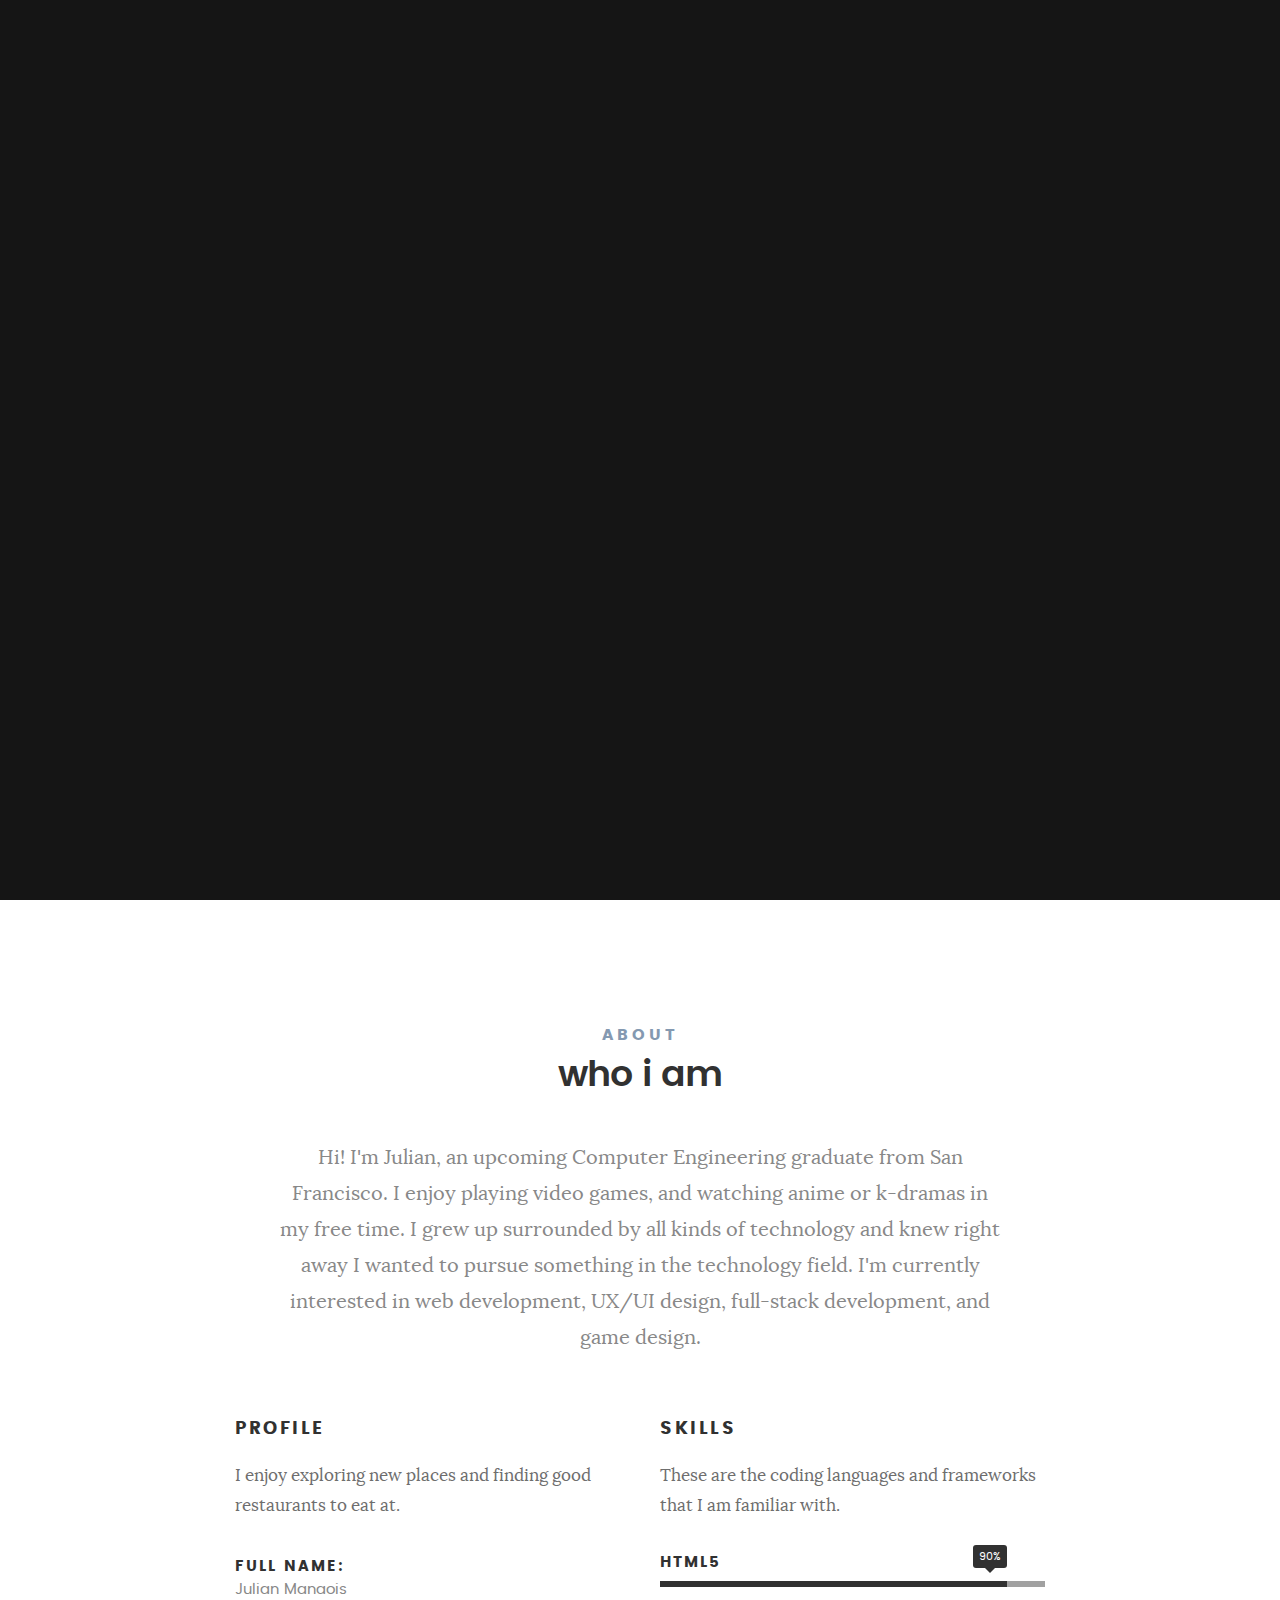
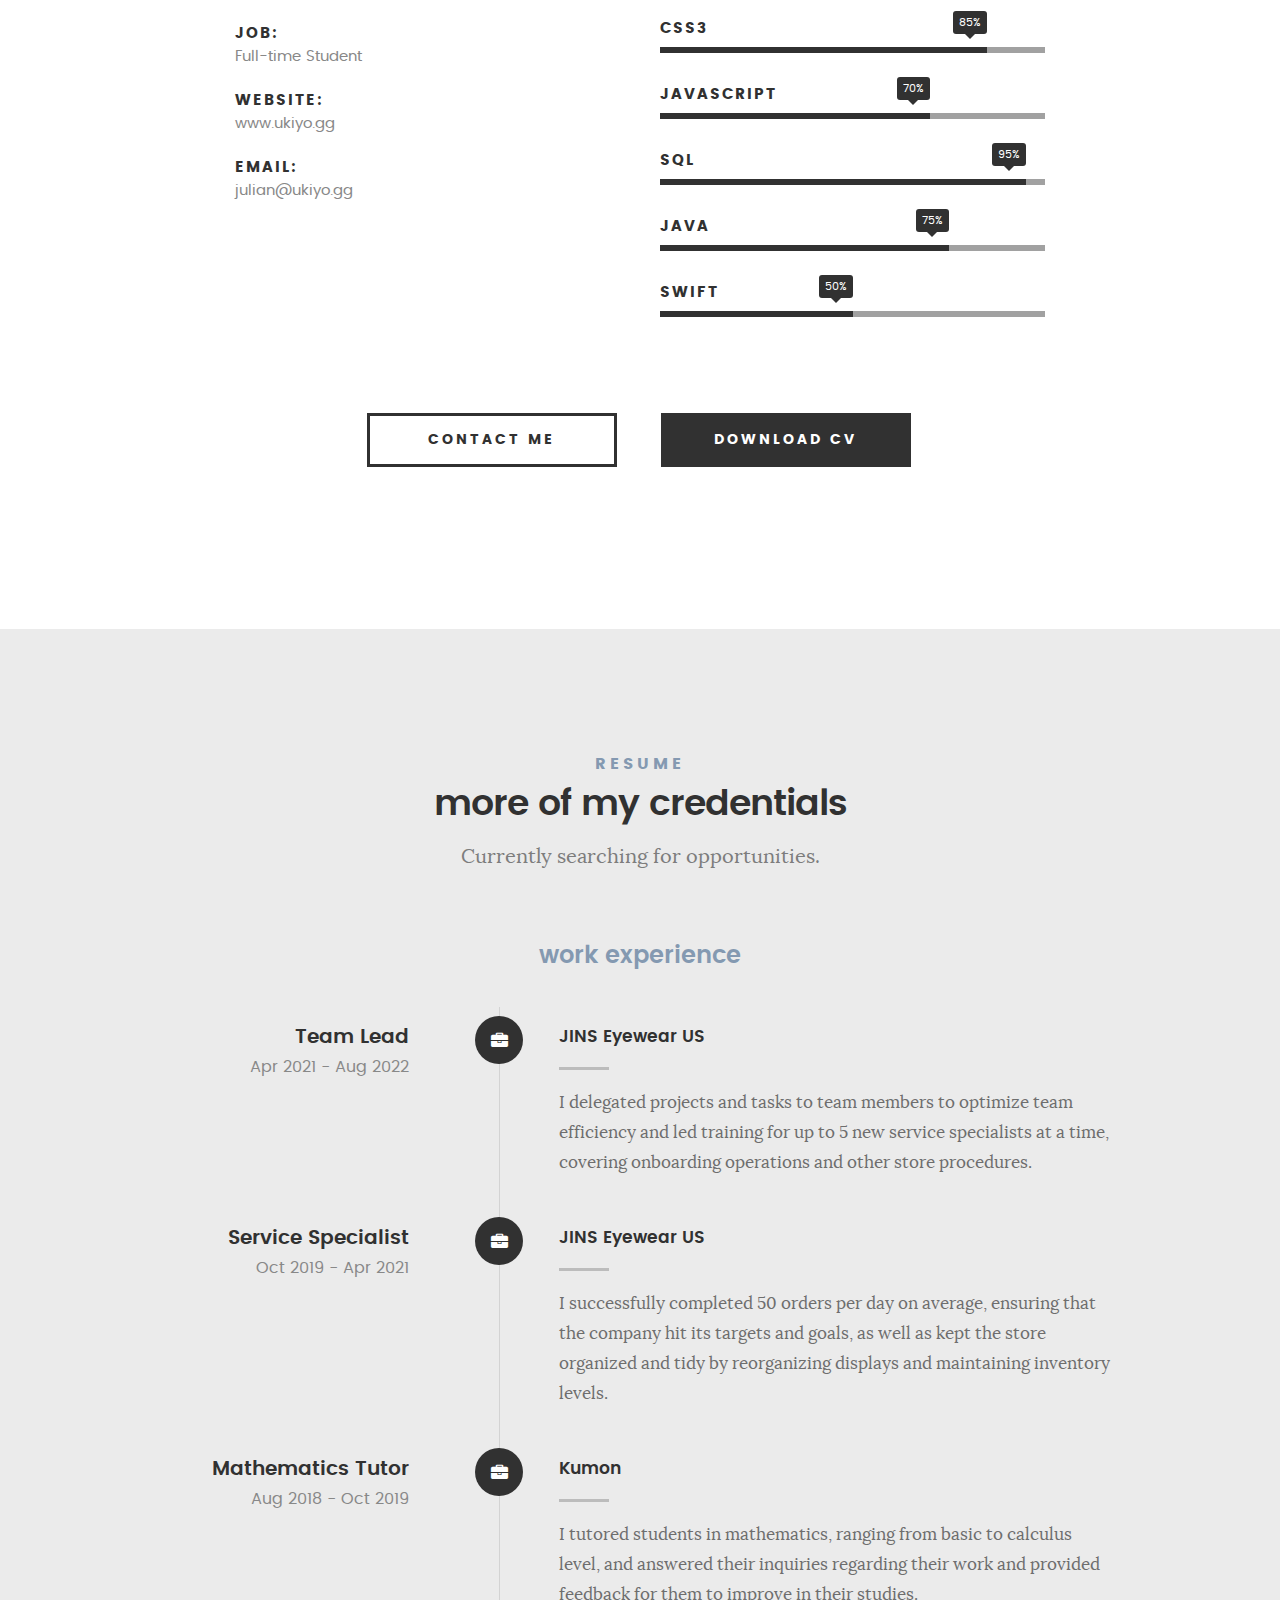
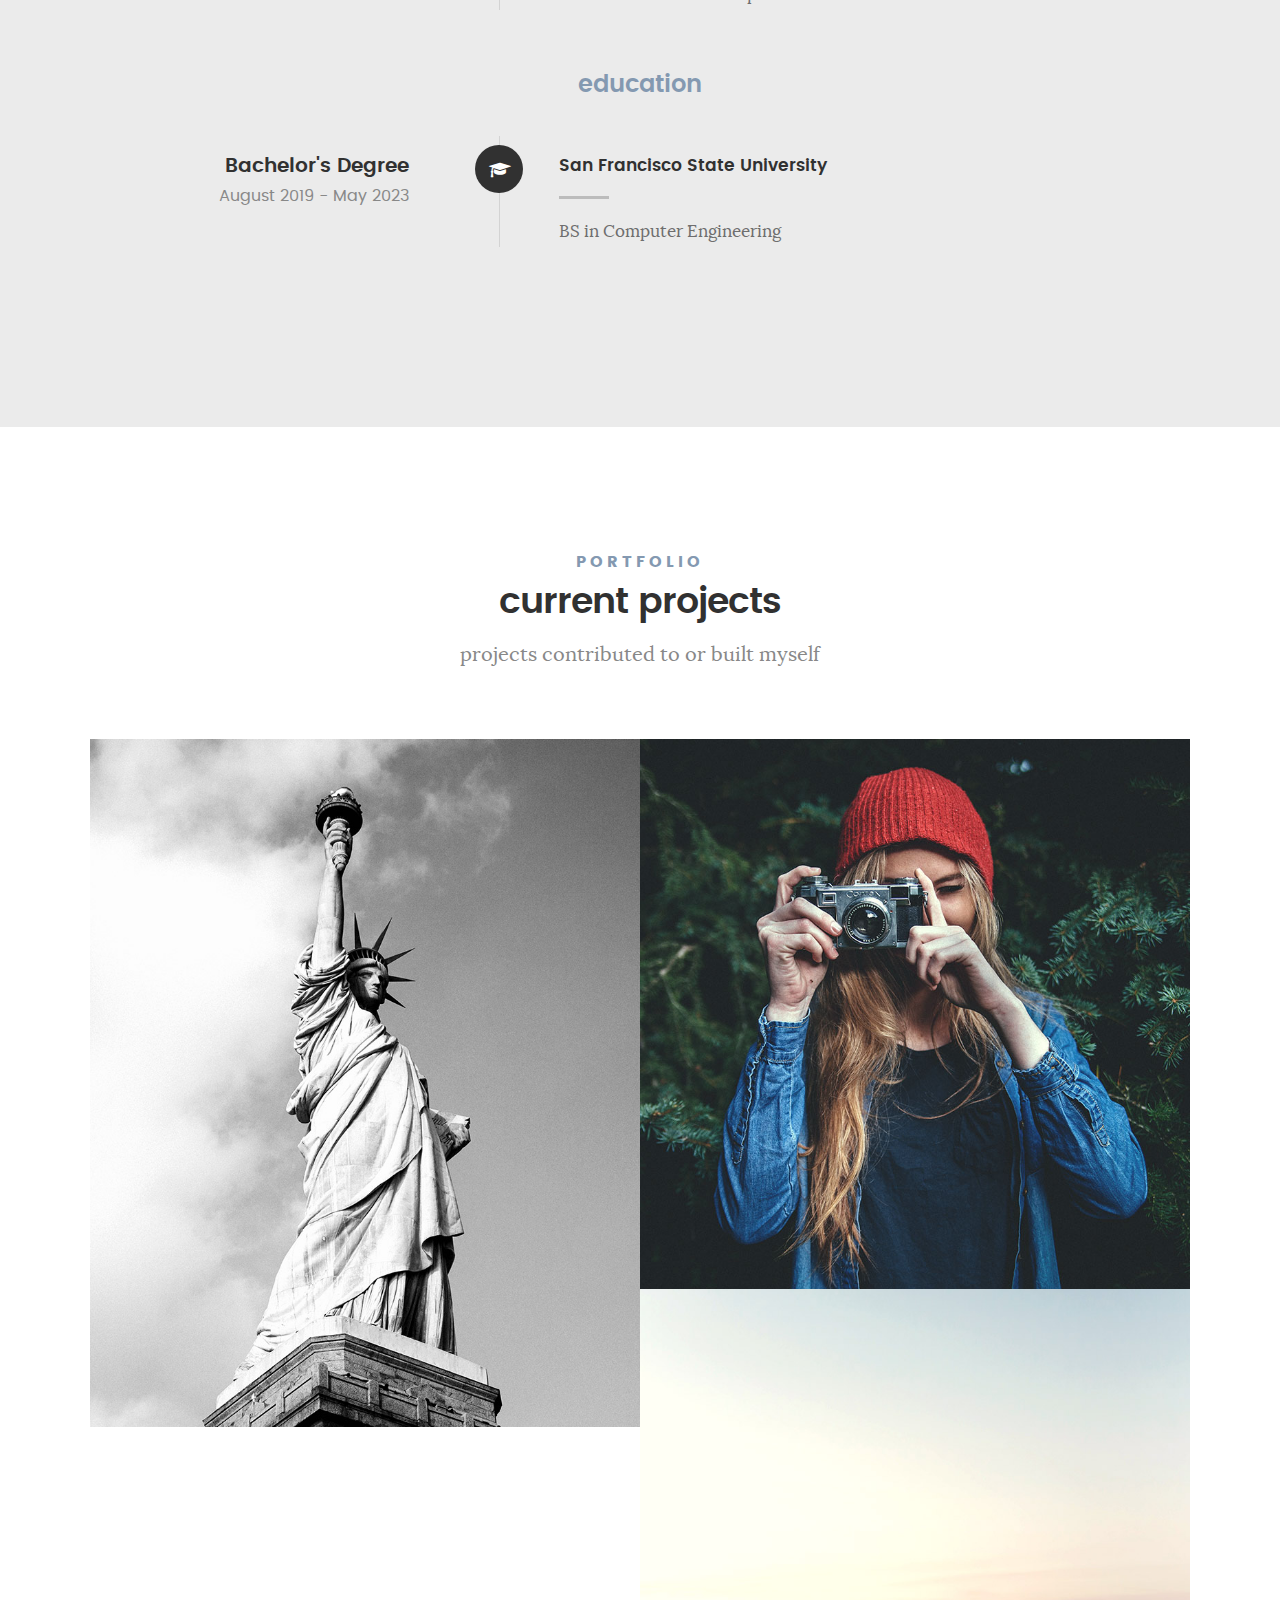
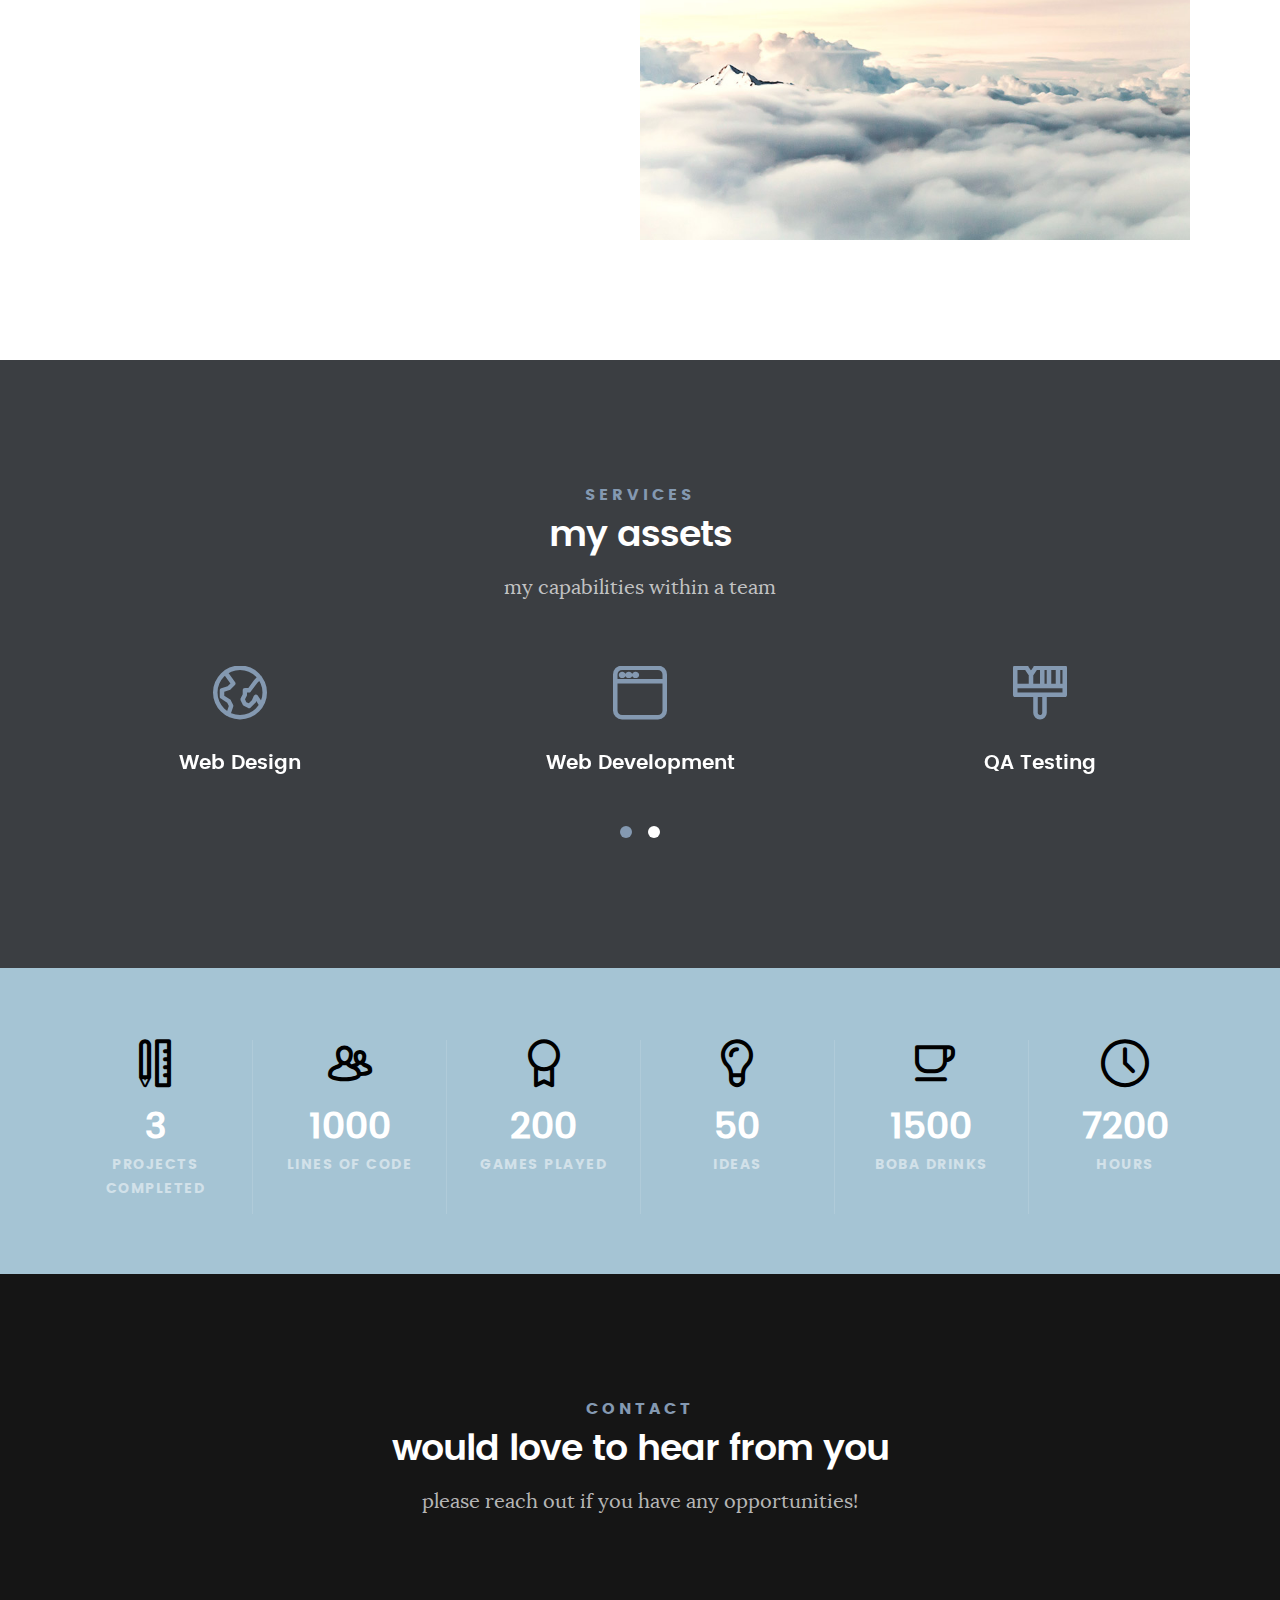
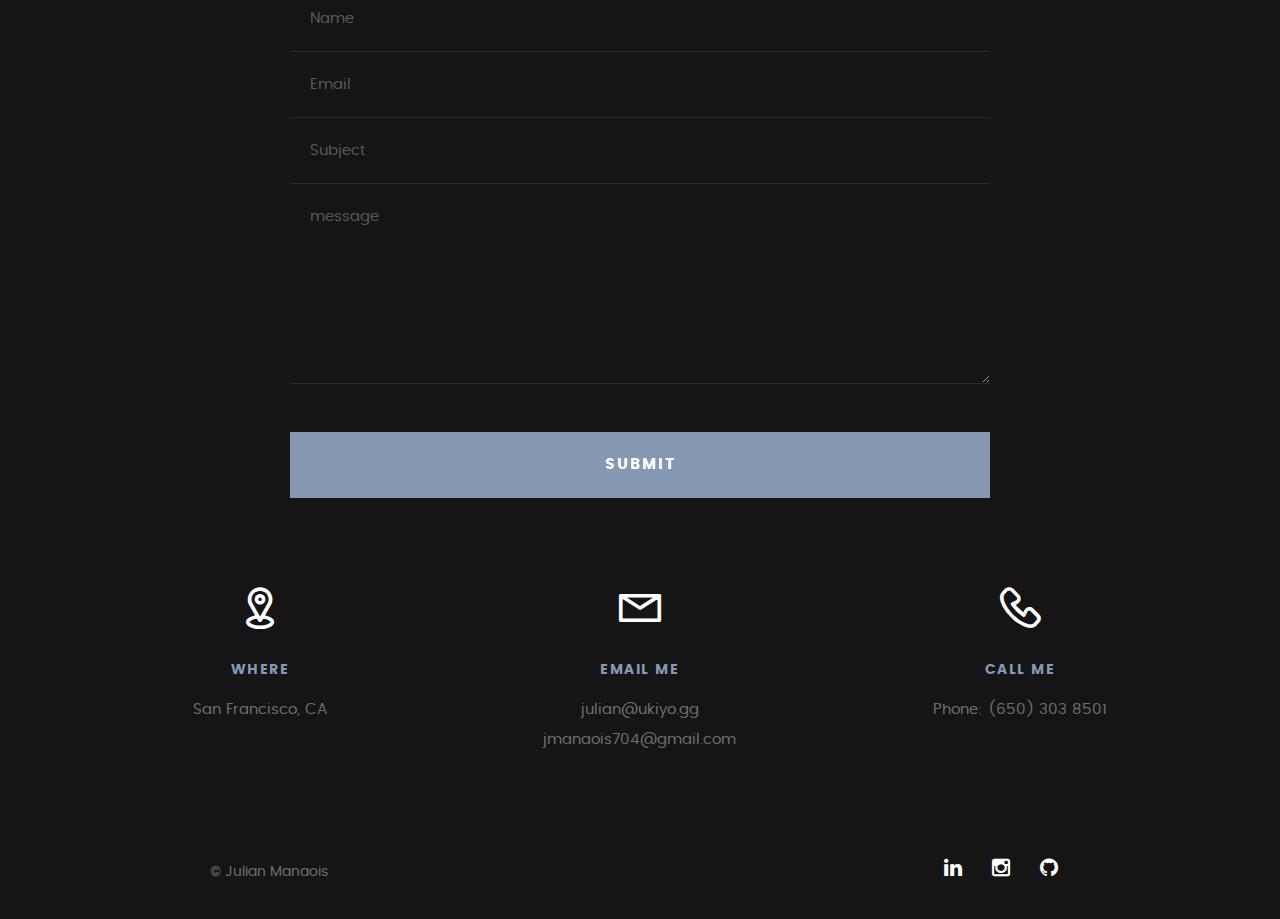
==== index.html @ 811cd4a3 "change project" ====
<!DOCTYPE html>
<!--[if IE 8 ]><html class="no-js oldie ie8" lang="en"> <![endif]-->
<!--[if IE 9 ]><html class="no-js oldie ie9" lang="en"> <![endif]-->
<!--[if (gte IE 9)|!(IE)]><!--><html class="no-js" lang="en"> <!--<![endif]-->
<head>

   <!--- basic page needs
   ================================================== -->
   <meta charset="utf-8">
	<title>JULIAN MANAOIS</title>
	<meta name="description" content="">  
	<meta name="author" content="">

   <!-- mobile specific
   ================================================== -->
	<meta name="viewport" content="width=device-width, initial-scale=1, maximum-scale=1">

 	<!-- CSS
   ================================================== -->
   <link rel="stylesheet" href="./css/base.css">  
   <link rel="stylesheet" href="./css/main.css">
   <link rel="stylesheet" href="./css/vendor.css">     

   <!-- script
   ================================================== -->   
	<script src="./js/modernizr.js"></script>
	<script src="./js/pace.min.js"></script>

   <!-- favicons
	================================================== -->
	<link rel="icon" type="image/png" href="favicon.png">

</head>

<body id="top">

	<!-- header 
   ================================================== -->
   <header>   	
   	<div class="row">

   		<div class="top-bar">
   			<a class="menu-toggle" href="#"><span>menu</span></a>

	   		<div class="logo">
		         <a href="index.html">Julian Manaois</a>
		      </div>		      

		   	<nav id="main-nav-wrap">
					<ul class="main-navigation">
						<li class="current"><a class="smoothscroll"  href="#intro" title="">Home</a></li>
						<li><a class="smoothscroll"  href="#about" title="">About</a></li>
						<li><a class="smoothscroll"  href="#resume" title="">Resume</a></li>
						<li><a class="smoothscroll"  href="#portfolio" title="">Portfolio</a></li>					
						<li><a class="smoothscroll"  href="#contact" title="">Contact</a></li>					
					</ul>
				</nav>    		
   		</div> <!-- /top-bar --> 
   		
   	</div> <!-- /row --> 		
   </header> <!-- /header -->

	<!-- intro section
   ================================================== -->
   <section id="intro">   

   	<div class="intro-overlay"></div>	

   	<div class="intro-content">
   		<div class="row">

   			<div class="col-twelve">

	   			<h5>hello world.</h5>
	   			<h1>i'm julian manaois.</h1>

	   			<p class="intro-position">
	   				<span>software engineer</span> 
	   			</p>

	   			<a class="button stroke smoothscroll" href="#about" title="">more about me</a>

	   		</div>  
   			
   		</div>   		 		
   	</div> <!-- /intro-content --> 

   	<ul class="intro-social">        
         <li><a href="https://www.linkedin.com/in/julianmanaois/"><i class="fa fa-linkedin"></i></a></li>
         <li><a href="https://www.instagram.com/manaoisjulian/"><i class="fa fa-instagram"></i></a></li>
         <li><a href="https://github.com/jmanaois"><i class="fa fa-github"></i></a></li>

      </ul> <!-- /intro-social -->      	

   </section> <!-- /intro -->


   <!-- about section
   ================================================== -->
   <section id="about">  

   	<div class="row section-intro">
   		<div class="col-twelve">

   			<h5>About</h5>
   			<h1>who i am</h1>

   			<div class="intro-info">

   				<p class="lead">Hi! I'm Julian, an upcoming Computer Engineering graduate from San Francisco. I enjoy playing video games, and watching anime or k-dramas in my free time. 
                    I grew up surrounded by all kinds of technology and knew right away I wanted to pursue something in the technology field.
                    I'm currently interested in web development, UX/UI design, full-stack development, and game design.
                </p>
   			</div>   			

   		</div>   		
   	</div> <!-- /section-intro -->

   	<div class="row about-content">

   		<div class="col-six tab-full">

   			<h3>Profile</h3>
   			<p>I enjoy exploring new places and finding good restaurants to eat at.</p>

   			<ul class="info-list">
   				<li>
   					<strong>Full name:</strong>
   					<span>Julian Manaois</span>
   				</li>
   				<li>
   					<strong>Job:</strong>
   					<span>Full-time Student</span>
   				</li>
   				<li>
   					<strong>Website:</strong>
   					<span>www.ukiyo.gg</span>
   				</li>
   				<li>
   					<strong>Email:</strong>
   					<span>julian@ukiyo.gg</span>
   				</li>

   			</ul> <!-- /info-list -->

   		</div>

   		<div class="col-six tab-full">

   			<h3>Skills</h3>
   			<p>These are the coding languages and frameworks that I am familiar with.</p>

				<ul class="skill-bars">
				   <li>
				   	<div class="progress percent90"><span>90%</span></div>
				   	<strong>HTML5</strong>
				   </li>
				   <li>
				   	<div class="progress percent85"><span>85%</span></div>
				   	<strong>CSS3</strong>
				   </li>
				   <li>
				   	<div class="progress percent70"><span>70%</span></div>
				   	<strong>JavaScript</strong>
				   </li>
				   <li>
				   	<div class="progress percent95"><span>95%</span></div>
				   	<strong>SQL</strong>
				   </li>
				   <li>

				   	<div class="progress percent75"><span>75%</span></div>
				   	<strong>Java</strong>
				   </li>
                   <li>
                   <div class="progress percent50"><span>50%</span></div>
				   	<strong>Swift</strong>
				   </li>
      
				</ul> <!-- /skill-bars -->		

   		</div>

   	</div>

   	<div class="row button-section">
   		<div class="col-twelve">
   			<a href="#contact" title="Contact Me" class="button stroke smoothscroll">contact me</a>
   			<a href="#" title="Download CV" class="button button-primary">download CV</a>
   		</div>   		
   	</div>

   </section> <!-- /process-->    


   <!-- resume Section
   ================================================== -->
	<section id="resume" class="grey-section">

		<div class="row section-intro">
   		<div class="col-twelve">

   			<h5>resume</h5>
   			<h1>more of my credentials</h1>

   			<p class="lead">Currently searching for opportunities.</p>

   		</div>   		
   	</div> <!-- /section-intro--> 

   	<div class="row resume-timeline">

   		<div class="col-twelve resume-header">

   			<h2>work experience</h2>

   		</div> <!-- /resume-header -->

   		<div class="col-twelve">

   			<div class="timeline-wrap">

   				<div class="timeline-block">

	   				<div class="timeline-ico">
	   					<i class="fa fa-briefcase"></i>
	   				</div>

	   				<div class="timeline-header">
	   					<h3>Team Lead</h3>
	   					<p>Apr 2021 - Aug 2022</p>
	   				</div>

	   				<div class="timeline-content">
	   					<h4>JINS Eyewear US</h4>
	   					<p>I delegated projects and tasks to team members to optimize team efficiency
                    and led training for up to 5 new service specialists at a time, covering onboarding operations and other store procedures. </p>
	   				</div>

	   			</div> <!-- /timeline-block -->

	   			<div class="timeline-block">

	   				<div class="timeline-ico">
	   					<i class="fa fa-briefcase"></i>
	   				</div>

	   				<div class="timeline-header">
	   					<h3>Service Specialist</h3>
	   					<p>Oct 2019 - Apr 2021 </p>
	   				</div>

	   				<div class="timeline-content">
	   					<h4>JINS Eyewear US</h4>
	   					<p>I successfully completed 50 orders per day on average, ensuring that the company hit its targets and goals, as well as kept the store organized and tidy by reorganizing displays and maintaining inventory levels. 
                            
                            </p>
	   				</div>

	   			</div> <!-- /timeline-block -->

	   			<div class="timeline-block">

	   				<div class="timeline-ico">
	   					<i class="fa fa-briefcase"></i>
	   				</div>

	   				<div class="timeline-header">
	   					<h3>Mathematics Tutor</h3>
	   					<p>Aug 2018 - Oct 2019</p>
	   				</div>

	   				<div class="timeline-content">
	   					<h4>Kumon</h4>
	   					<p>I tutored students in mathematics, ranging from basic to calculus level, and answered their inquiries regarding their work and provided feedback for them to improve in their studies.
                            </p>
	   				</div>

	   			</div> <!-- /timeline-block -->

   			</div> <!-- /timeline-wrap -->   			

   		</div> <!-- /col-twelve -->
   		
   	</div> <!-- /resume-timeline -->
   	
   	<div class="row resume-timeline">

   		<div class="col-twelve resume-header">

   			<h2>education</h2>

   		</div> <!-- /resume-header -->

   		<div class="col-twelve">

   			<div class="timeline-wrap">

   				<div class="timeline-block">

	   				<div class="timeline-ico">
	   					<i class="fa fa-graduation-cap"></i>
	   				</div>

	   				<div class="timeline-header">
	   					<h3>Bachelor's Degree</h3>
	   					<p>August 2019 - May 2023</p>
	   				</div>

	   				<div class="timeline-content">
	   					<h4>San Francisco State University</h4>
	   					<p>BS in Computer Engineering</p>
	   				</div>

	   			</div> <!-- /timeline-block -->


	   			<!-- /timeline-block -->

   			</div> <!-- /timeline-wrap -->   			

   		</div> <!-- /col-twelve -->
   		
   	</div> <!-- /resume-timeline -->
		
	</section> <!-- /features -->


	<!-- Portfolio Section
   ================================================== -->
	<section id="portfolio">

		<div class="row section-intro">
   		<div class="col-twelve">

   			<h5>Portfolio</h5>
   			<h1>current projects</h1>

   			<p class="lead">projects contributed to or built myself</p>

   		</div>   		
   	</div> <!-- /section-intro--> 

   	<div class="row portfolio-content">

   		<div class="col-twelve">

   			<!-- portfolio-wrapper -->
	         <div id="folio-wrapper" class="block-1-2 block-mob-full stack">

	         	<div class="bgrid folio-item">
	               <div class="item-wrap">
	               	<img src="images/portfolio/liberty.jpg" alt="ProjectJIM">
	                  <a href="#modal-01" class="overlay">	                  	           
	                     <div class="folio-item-table">
	                     	<div class="folio-item-cell">
		     					       <h3 class="folio-title">ProjectJIM</h3>	     					    
		     					    	 <span class="folio-types">
		     					       	  ios application
		     					       </span>
		     					   </div>	                      	
	                     </div>                    
	                  </a>
	               </div>	               
	        		</div> <!-- /folio-item -->

	        		<div class="bgrid folio-item">
	               <div class="item-wrap">
	               	<img src="images/portfolio/shutterbug.jpg" alt="JobHunter">
	               	<a href="#modal-02" class="overlay">              		                  
	                     <div class="folio-item-table">
	                     	<div class="folio-item-cell">
	                     		<h3 class="folio-title">JobHunter</h3>	     					    
		     					    	<span class="folio-types">
		     					       	  Web Design
		     					      </span>		     		
		     					   </div> 	                      	
	                     </div>                    
	                  </a>
	               </div>
	        		</div> <!-- /folio-item -->

	            <div class="bgrid folio-item">
	               <div class="item-wrap">
	               	<img src="images/portfolio/clouds.jpg"alt="AnyaBot">
	                  <a href="#modal-03" class="overlay">             		                  
	                     <div class="folio-item-table">
	                     	<div class="folio-item-cell">
	                     		<h3 class="folio-title">AnyaBot</h3>	     					    
		     					    	<span class="folio-types">
		     					       	  bot application
		     					      </span>		     		
		     					   </div> 	                      	
	                     </div>                    
	                  </a>
	               </div>
	        		</div> <!-- /folio-item -->

	            <!-- <div class="bgrid folio-item">
	               <div class="item-wrap">
	               	<img src="images/portfolio/beetle.jpg" alt="Beetle">
	                  <a href="#modal-04" class="overlay">                  	                 
	                     <div class="folio-item-table">
	                     	<div class="folio-item-cell">
	                     		<h3 class="folio-title">Beetle</h3>	     					    
		     					    	<span class="folio-types">
		     					       	  Branding
		     					      </span>		     		
		     					   </div>  	                      	
	                     </div>                    
	                  </a>
	               </div>
	        		</div> !-- /folio-item -->     

	        	<!--	<div class="bgrid folio-item">
	               <div class="item-wrap">
	               	<img src="images/portfolio/lighthouse.jpg" alt="Lighthouse">
	                  <a href="#modal-05" class="overlay">             		                  
	                     <div class="folio-item-table">
	                     	<div class="folio-item-cell">
	                     		<h3 class="folio-title">Lighthouse</h3>	     					    
		     					    	<span class="folio-types">
		     					       	  Web Development
		     					      </span>		     		
		     					   </div> 	                      	
	                     </div>                    
	                  </a>
	               </div>
	        		</div> !-- /folio-item -->

	           <!-- <div class="bgrid folio-item">
	               <div class="item-wrap">
	               	<img src="images/portfolio/salad.jpg" alt="Salad">
	                  <a href="#modal-06" class="overlay">
	                     <div class="folio-item-table">
	                     	<div class="folio-item-cell">
	                     		<h3 class="folio-title">Salad</h3>	     					    
		     					    	<span class="folio-types">
		     					       	  Branding
		     					      </span>		     		
		     					   </div>	                      	
	                     </div>                    
	                  </a>
	               </div>
	        		</div> !-- /folio-item -->   

	            <!-- modal popups - begin
	            ============================================================= -->
	            <div id="modal-01" class="popup-modal slider mfp-hide">	

				     	<div class="media">
				     		<img src="images/portfolio/modals/m-liberty.jpg" alt="" />
				     	</div>      	

					   <div class="description-box">
					      <h4>ProjectJIM</h4>		      
					      <p>ProjectJIM is an iOS application designed by myself and two other Computer Engineers.
                            The app is being designed to assist gym-goers with creating a weightlifting workout plan based on their interests and 
                            also act as a repetition counter. The application also takes user feedback in order to scale the workout difficulty accordingly.
                          </p>

					      <div class="categories">IOS Application</div>			               
					   </div>

			         <div class="link-box">
			            <a href="https://github.com/SaintMcMuffins/JIM">Details</a>
					      <a href="#" class="popup-modal-dismiss">Close</a>
			         </div>		      

				   </div> <!-- /modal-01 -->

				   <div id="modal-02" class="popup-modal slider mfp-hide">	

				     	<div class="media">
				     		<img src="images/portfolio/modals/m-shutterbug.jpg" alt="" />
				     	</div>      	

					   <div class="description-box">
					      <h4>JobHunter</h4>		      
					      <p>JobHunter is a web-app designed for a class project. It allows the user to search for jobs in specific tech fields.
                            Companies are also able to create accounts in order to post jobs. The project was mostly centered around implementing a search/filter function.
                          </p>

					      <div class="categories">Web Design</div>			               
					   </div>

			         <div class="link-box">
			            <a href="https://github.com/jmanaois/jobhunter">Details</a>
					      <a href="#" class="popup-modal-dismiss">Close</a>
			         </div>		      

				   </div> <!-- /modal-02 -->

				   <div id="modal-03" class="popup-modal slider mfp-hide">	

				     	<div class="media">
				     		<img src="images/portfolio/modals/m-clouds.jpg" alt="" />
				     	</div>      	

					   <div class="description-box">
					      <h4>AnyaBot</h4>		      
					      <p>Utilized Discord API and JavaScript to code a Discord Bot that keeps track of reminders and tasks for users. The bot's name comes from the main character, Anya, in the anime Spy x Family!
                            </p>

					      <div class="categories">Bot application</div>			               
					   </div>

			         <div class="link-box">
			            <a href="#">Details</a>
					      <a href="#" class="popup-modal-dismiss">Close</a>
			         </div>		      

				   </div> <!-- /modal-03 -->

				   <div id="modal-04" class="popup-modal slider mfp-hide">	

				     	<div class="media">
				     		<img src="images/portfolio/modals/m-beetle.jpg" alt="" />
				     	</div>      	

					   <div class="description-box">
					      <h4>Beetle</h4>		      
					      <p>Proin gravida nibh vel velit auctor aliquet. Aenean sollicitudin, lorem quis bibendum auctor, nisi elit consequat ipsum, nec sagittis sem nibh id elit.</p>

					      <div class="categories">Branding</div>			               
					   </div>

			         <div class="link-box">
			            <a href="#">Details</a>
					      <a href="#" class="popup-modal-dismiss">Close</a>
			         </div>		      

				   </div> <!-- /modal-04 -->

				   <div id="modal-05" class="popup-modal slider mfp-hide">	

				     	<div class="media">
				     		<img src="images/portfolio/modals/m-lighthouse.jpg" alt="" />
				     	</div>      	

					   <div class="description-box">
					      <h4>Lighthouse</h4>		      
					      <p>Proin gravida nibh vel velit auctor aliquet. Aenean sollicitudin, lorem quis bibendum auctor, nisi elit consequat ipsum, nec sagittis sem nibh id elit.</p>

					      <div class="categories">Web Development</div>			               
					   </div>

			         <div class="link-box">
			            <a href="#">Details</a>
					      <a href="#" class="popup-modal-dismiss">Close</a>
			         </div>		      

				   </div> <!-- /modal-05 -->

				   <div id="modal-06" class="popup-modal slider mfp-hide">	

				     	<div class="media">
				     		<img src="images/portfolio/modals/m-salad.jpg" alt="" />
				     	</div>      	

					   <div class="description-box">
					      <h4>Salad</h4>		      
					      <p>Proin gravida nibh vel velit auctor aliquet. Aenean sollicitudin, lorem quis bibendum auctor, nisi elit consequat ipsum, nec sagittis sem nibh id elit.</p>

					      <div class="categories">Branding</div>			               
					   </div>

			         <div class="link-box">
			            <a href="#">Details</a>
					      <a href="#" class="popup-modal-dismiss">Close</a>
			         </div>		      

				   </div> <!-- /modal-06 -->


				   <!-- modal popups - end
	            ============================================================= -->

	         </div> <!-- /portfolio-wrapper --> 

   		</div>  <!-- /twelve -->   

   	</div> <!-- /portfolio-content --> 
		
	</section> <!-- /portfolio --> 

	
	<!-- services Section
   ================================================== -->
	<section id="services">

		<div class="overlay"></div>

		<div class="row section-intro">
   		<div class="col-twelve">

   			<h5>Services</h5>
   			<h1>my assets</h1>

   			<p class="lead">my capabilities within a team</p>

   		</div>   		
   	</div> <!-- /section-intro -->

   	<div class="row services-content">

   		<div id="owl-slider" class="owl-carousel services-list">

	      	<div class="service">	

	      		<span class="icon"><i class="icon-earth"></i></span>            

	            <div class="service-content">	

	            	 <h3>Web Design</h3>

		            <p class="desc">
	         		</p>
	         		
	         	</div> 	         	 

				</div> <!-- /service -->

				<div class="service">	

					<span class="icon"><i class="icon-window"></i></span>                          

	            <div class="service-content">	

	            	<h3>Web Development</h3>  

		            <p class="desc">
	         		</p>

	            </div>	                          

			   </div> <!-- /service -->

			   <div class="service">

			   	<span class="icon"><i class="icon-paint-brush"></i></span>		            

	            <div class="service-content">

	            	<h3>QA Testing</h3>

		            <p class="desc">
	        			</p> 

	            </div> 	            	               

			   </div> <!-- /service -->

				<div class="service">

					<span class="icon"><i class="icon-toggles"></i></span>	              

	            <div class="service-content">

	            	<h3>UI/UX Design</h3>

		            <p class="desc">
	         		</p> 
	         		
	            </div>                

				</div> <!-- /service -->

			   <div class="service">

			   	<span class="icon"><i class="icon-image"></i></span>	            

	            <div class="service-content">

	            	<h3>Data Science</h3>

		            <p class="desc">
	        			</p> 

	            </div>	               

			   </div> <!-- /service -->

			   <div class="service">

			   	<span class="icon"><i class="icon-chat"></i></span>	   	           

	            <div class="service-content">

	            	 <h3>Full-Stack Development</h3>

		            <p class="desc">
	        			</p> 
	        			
	            </div>	               

			   </div> <!-- /service -->

	      </div> <!-- /services-list -->
   		
   	</div> <!-- /services-content -->
		
	</section> <!-- /services -->	


	<!-- stats Section
   ================================================== -->
	<section id="stats" class="count-up">

		<div class="row">
			<div class="col-twelve">

				<div class="block-1-6 block-s-1-3 block-tab-1-2 block-mob-full stats-list">

					<div class="bgrid stat">

						<div class="icon-part">
							<i class="icon-pencil-ruler"></i>
						</div>

						<h3 class="stat-count">
							3
						</h3>

						<h5 class="stat-title">
							Projects Completed
						</h5>

					</div> <!-- /stat -->					

					<div class="bgrid stat">

						<div class="icon-part">
							<i class="icon-users"></i>
						</div>

						<h3 class="stat-count">
							1000
						</h3>

						<h5 class="stat-title">
							Lines of code
						</h5>

					</div> <!-- /stat -->

					<div class="bgrid stat">

						<div class="icon-part">
							<i class="icon-badge"></i>
						</div>

						<h3 class="stat-count">
							200
						</h3>

						<h5 class="stat-title">
							Games Played
						</h5>

					</div> <!-- /stat -->									

					<div class="bgrid stat">

						<div class="icon-part">
							<i class="icon-light-bulb"></i>
						</div>

						<h3 class="stat-count">
							50
						</h3>

						<h5 class="stat-title">
							Ideas
						</h5>

					</div> <!-- /stat -->

					<div class="bgrid stat">

						<div class="icon-part">
							<i class="icon-cup"></i>
						</div>

						<h3 class="stat-count">
							1500
						</h3>

						<h5 class="stat-title">
							Boba Drinks
						</h5>

					</div> <!-- /stat -->

					<div class="bgrid stat">

						<div class="icon-part">
							<i class="icon-clock"></i>
						</div>

						<h3 class="stat-count">
							7200
						</h3>

						<h5 class="stat-title">
							Hours
						</h5>

					</div> <!-- /stat -->

				</div> <!-- /stats-list -->

			</div> <!-- /twelve -->
		</div> <!-- /row -->

	</section> <!-- /stats -->

	
   <!-- contact
   ================================================== -->
	<section id="contact">

		<div class="row section-intro">
   		<div class="col-twelve">

   			<h5>Contact</h5>
   			<h1>would love to hear from you</h1>

   			<p class="lead">please reach out if you have any opportunities!</p>

   		</div> 
   	</div> <!-- /section-intro -->

   	<div class="row contact-form">

   		<div class="col-twelve">

            <!-- form -->
            <form name="contactForm" id="contactForm" method="post" action="">
      			<fieldset>

                  <div class="form-field">
 						   <input name="contactName" type="text" id="contactName" placeholder="Name" value="" minlength="2" required="">
                  </div>
                  <div class="form-field">
	      			   <input name="contactEmail" type="email" id="contactEmail" placeholder="Email" value="" required="">
	               </div>
                  <div class="form-field">
	     				   <input name="contactSubject" type="text" id="contactSubject" placeholder="Subject" value="">
	               </div>                       
                  <div class="form-field">
	                 	<textarea name="contactMessage" id="contactMessage" placeholder="message" rows="10" cols="50" required=""></textarea>
	               </div>                      
                 <div class="form-field">
                     <button class="submitform">Submit</button>
                     <div id="submit-loader">
                        <div class="text-loader">Sending...</div>                             
       				      <div class="s-loader">
								  	<div class="bounce1"></div>
								  	<div class="bounce2"></div>
								  	<div class="bounce3"></div>
								</div>
							</div>
                  </div>

      			</fieldset>
      		</form> <!-- Form End -->

            <!-- contact-warning -->
            <div id="message-warning">            	
            </div>            
            <!-- contact-success -->
      		<div id="message-success">
               <i class="fa fa-check"></i>Your message was sent, thank you!<br>
      		</div>

         </div> <!-- /col-twelve -->
   		
   	</div> <!-- /contact-form -->

   	<div class="row contact-info">

   		<div class="col-four tab-full">

   			<div class="icon">
   				<i class="icon-pin"></i>
   			</div>

   			<h5>Where</h5>

   			<p>
          San Francisco, CA
    
            </p>

   		</div>

   		<div class="col-four tab-full collapse">

   			<div class="icon">
   				<i class="icon-mail"></i>
   			</div>

   			<h5>Email Me</h5>

   			<p>julian@ukiyo.gg<br>
			   	jmanaois704@gmail.com			     
			   </p>

   		</div>

   		<div class="col-four tab-full">

   			<div class="icon">
   				<i class="icon-phone"></i>
   			</div>

   			<h5>Call Me</h5>

   			<p>Phone: (650) 303 8501<br>
			   	
			   </p>

   		</div>
   		
   	</div> <!-- /contact-info -->
		
	</section> <!-- /contact -->


   <!-- footer
   ================================================== -->

   <footer>
     	<div class="row">

     		<div class="col-six tab-full pull-right social">

     			<ul class="footer-social">        
                    <li><a href="https://www.linkedin.com/in/julianmanaois/"><i class="fa fa-linkedin"></i></a></li>
                    <li><a href="https://www.instagram.com/manaoisjulian/"><i class="fa fa-instagram"></i></a></li>
                    <li><a href="https://github.com/jmanaois"><i class="fa fa-github"></i></a></li>
			   </ul> 
	      		
	      </div>

      	<div class="col-six tab-full">
	      	<div class="copyright">
		        	<span>© Julian Manaois</span>          	
		         </div>		                  
	      	</div>

	      	<div id="go-top">
		         <a class="smoothscroll" title="Back to Top" href="#top"><i class="fa fa-long-arrow-up"></i></a>
		      </div>

      	</div> <!-- /row -->     	
   </footer>  

   <div id="preloader"> 
    	<div id="loader"></div>
   </div> 

   <!-- Java Script
   ================================================== --> 
   <script src="js/jquery-2.1.3.min.js"></script>
   <script src="js/plugins.js"></script>
   <script src="js/main.js"></script>

</body>

</html>
---- css/base.css ----
html {
	font-family: sans-serif;
	-ms-text-size-adjust: 100%;
	-webkit-text-size-adjust: 100%;
}

body {
	margin: 0;
}

article,
aside,
details,
figcaption,
figure,
footer,
header,
hgroup,
main,
menu,
nav,
section,
summary {
	display: block;
}

audio,
canvas,
progress,
video {
	display: inline-block;
	vertical-align: baseline;
}

audio:not([controls]) {
	display: none;
	height: 0;
}

[hidden],
template {
	display: none;
}

a {
	background: transparent;
}

a:active,
a:hover {
	outline: 0;
}

abbr[title] {
	border-bottom: 1px dotted;
}

b,
strong {
	font-weight: bold;
}

dfn {
	font-style: italic;
}

h1 {
	font-size: 2em;
	margin: 0.67em 0;
}

mark {
	background: #ff0;
	color: #000;
}

small {
	font-size: 80%;
}

sub,
sup {
	font-size: 75%;
	line-height: 0;
	position: relative;
	vertical-align: baseline;
}

sup {
	top: -0.5em;
}

sub {
	bottom: -0.25em;
}

img {
	border: 0;
}

svg:not(:root) {
	overflow: hidden;
}

figure {
	margin: 1em 40px;
}

hr {
	-moz-box-sizing: content-box;
	box-sizing: content-box;
	height: 0;
}

pre {
	overflow: auto;
}

code,
kbd,
pre,
samp {
	font-family: monospace, monospace;
	font-size: 1em;
}

button,
input,
optgroup,
select,
textarea {
	color: inherit;
	font: inherit;
	margin: 0;
}

button {
	overflow: visible;
}

button,
select {
	text-transform: none;
}

button,
html input[type="button"],
input[type="reset"],
input[type="submit"] {
	-webkit-appearance: button;
	cursor: pointer;
}

button[disabled],
html input[disabled] {
	cursor: default;
}

button::-moz-focus-inner,
input::-moz-focus-inner {
	border: 0;
	padding: 0;
}

input {
	line-height: normal;
}

input[type="checkbox"],
input[type="radio"] {
	box-sizing: border-box;
	padding: 0;
}

input[type="number"]::-webkit-inner-spin-button,
input[type="number"]::-webkit-outer-spin-button {
	height: auto;
}

input[type="search"] {
	-webkit-appearance: textfield;
	-moz-box-sizing: content-box;
	-webkit-box-sizing: content-box;
	box-sizing: content-box;
}

input[type="search"]::-webkit-search-cancel-button,
input[type="search"]::-webkit-search-decoration {
	-webkit-appearance: none;
}

fieldset {
	border: 1px solid #c0c0c0;
	margin: 0 2px;
	padding: 0.35em 0.625em 0.75em;
}

legend {
	border: 0;
	padding: 0;
}

textarea {
	overflow: auto;
}

optgroup {
	font-weight: bold;
}

table {
	border-collapse: collapse;
	border-spacing: 0;
}

td,
th {
	padding: 0;
}


html {
	font-size: 62.5%;
	box-sizing: border-box;
}

*,
*::before,
*::after {
	box-sizing: inherit;
}

body {
	font-weight: normal;
	line-height: 1;
	text-rendering: optimizeLegibility;
	word-wrap: break-word;
	-webkit-overflow-scrolling: touch;
	-webkit-text-size-adjust: none;
}

body,
input,
button {
	-moz-osx-font-smoothing: grayscale;
	-webkit-font-smoothing: antialiased;
}


img,
video {
	max-width: 100%;
	height: auto;
}


div,
dl,
dt,
dd,
ul,
ol,
li,
h1,
h2,
h3,
h4,
h5,
h6,
pre,
form,
p,
blockquote,
th,
td {
	margin: 0;
	padding: 0;
}

h1,
h2,
h3,
h4,
h5,
h6 {
	-webkit-font-variant-ligatures: common-ligatures;
	-moz-font-variant-ligatures: common-ligatures;
	font-variant-ligatures: common-ligatures;
	text-rendering: optimizeLegibility;
}

em,
i {
	font-style: italic;
	line-height: inherit;
}

strong,
b {
	font-weight: bold;
	line-height: inherit;
}

small {
	font-size: 60%;
	line-height: inherit;
}

ol,
ul {
	list-style: none;
}

li {
	display: block;
}


a {
	text-decoration: none;
	line-height: inherit;
}

a img {
	border: none;
}


fieldset {
	margin: 0;
	padding: 0;
}

input[type="email"],
input[type="number"],
input[type="search"],
input[type="text"],
input[type="tel"],
input[type="url"],
input[type="password"],
textarea {
	-webkit-appearance: none;
	-moz-appearance: none;
	-ms-appearance: none;
	-o-appearance: none;
	appearance: none;
}


.row {
	width: 94%;
	max-width: 1140px;
	margin: 0 auto;
}

.row:before,
.row:after {
	content: "";
	display: table;
}

.row:after {
	clear: both;
}

.row .row {
	width: auto;
	max-width: none;
	margin-left: -20px;
	margin-right: -20px;
}

[class*="col-"],
.bgrid {
	float: left;
}

[class*="col-"] + [class*="col-"].end {
	float: right;
}

[class*="col-"] {
	padding: 0 20px;
}

.col-one {
	width: 8.33333%;
}

.col-two,
.col-1-6 {
	width: 16.66667%;
}

.col-three,
.col-1-4 {
	width: 25%;
}

.col-four,
.col-1-3 {
	width: 33.33333%;
}

.col-five {
	width: 41.66667%;
}

.col-six,
.col-1-2 {
	width: 50%;
}

.col-seven {
	width: 58.33333%;
}

.col-eight,
.col-2-3 {
	width: 66.66667%;
}

.col-nine,
.col-3-4 {
	width: 75%;
}

.col-ten,
.col-5-6 {
	width: 83.33333%;
}

.col-eleven {
	width: 91.66667%;
}

.col-twelve,
.col-full {
	width: 100%;
}


@media screen and (max-width:1024px) {
	.row .row {
		margin-left: -18px;
		margin-right: -18px;
	}

	[class*="col-"] {
		padding: 0 18px;
	}

}


@media screen and (max-width:768px) {
	.row {
		width: auto;
		padding-left: 30px;
		padding-right: 30px;
	}

	.row .row {
		padding-left: 0;
		padding-right: 0;
		margin-left: -15px;
		margin-right: -15px;
	}

	[class*="col-"] {
		padding: 0 15px;
	}

	.tab-1-4 {
		width: 25%;
	}

	.tab-1-3 {
		width: 33.33333%;
	}

	.tab-1-2 {
		width: 50%;
	}

	.tab-2-3 {
		width: 66.66667%;
	}

	.tab-3-4 {
		width: 75%;
	}

	.tab-full {
		width: 100%;
	}

}


@media screen and (max-width:600px) {
	.row {
		padding-left: 25px;
		padding-right: 25px;
	}

	.row .row {
		margin-left: -10px;
		margin-right: -10px;
	}

	[class*="col-"] {
		padding: 0 10px;
	}

	.mob-1-4 {
		width: 25%;
	}

	.mob-1-2 {
		width: 50%;
	}

	.mob-3-4 {
		width: 75%;
	}

	.mob-full {
		width: 100%;
	}

}


@media screen and (max-width:400px) {
	.row .row {
		padding-left: 0;
		padding-right: 0;
		margin-left: 0;
		margin-right: 0;
	}

	[class*="col-"] {
		width: 100% !important;
		float: none !important;
		clear: both !important;
		margin-left: 0;
		margin-right: 0;
		padding: 0;
	}

	[class*="col-"] + [class*="col-"].end {
		float: none;
	}

}


[class*="block-"]:before,
[class*="block-"]:after {
	content: "";
	display: table;
}

[class*="block-"]:after {
	clear: both;
}

.block-1-6 .bgrid {
	width: 16.66667%;
}

.block-1-4 .bgrid {
	width: 25%;
}

.block-1-3 .bgrid {
	width: 33.33333%;
}

.block-1-2 .bgrid {
	width: 50%;
}

/**
 * clearing for block grid columns. allow columns with 
 * different heights to align properly
 */
.block-1-6 .bgrid:nth-child(6n+1),
.block-1-4 .bgrid:nth-child(4n+1),
.block-1-3 .bgrid:nth-child(3n+1),
.block-1-2 .bgrid:nth-child(2n+1) {
	clear: both;
}


@media screen and (max-width:1024px) {
	.block-s-1-6 .bgrid {
		width: 16.66667%;
	}

	.block-s-1-4 .bgrid {
		width: 25%;
	}

	.block-s-1-3 .bgrid {
		width: 33.33333%;
	}

	.block-s-1-2 .bgrid {
		width: 50%;
	}

	.block-s-full .bgrid {
		width: 100%;
		clear: both;
	}

	[class*="block-s-"] .bgrid:nth-child(n) {
		clear: none;
	}

	.block-s-1-6 .bgrid:nth-child(6n+1),
	.block-s-1-4 .bgrid:nth-child(4n+1),
	.block-s-1-3 .bgrid:nth-child(3n+1),
	.block-s-1-2 .bgrid:nth-child(2n+1) {
		clear: both;
	}

}


@media screen and (max-width:768px) {
	.block-tab-1-6 .bgrid {
		width: 16.66667%;
	}

	.block-tab-1-4 .bgrid {
		width: 25%;
	}

	.block-tab-1-3 .bgrid {
		width: 33.33333%;
	}

	.block-tab-1-2 .bgrid {
		width: 50%;
	}

	.block-tab-full .bgrid {
		width: 100%;
		clear: both;
	}

	[class*="block-tab-"] .bgrid:nth-child(n) {
		clear: none;
	}

	.block-tab-1-6 .bgrid:nth-child(6n+1),
	.block-tab-1-4 .bgrid:nth-child(4n+1),
	.block-tab-1-3 .bgrid:nth-child(3n+1),
	.block-tab-1-2 .bgrid:nth-child(2n+1) {
		clear: both;
	}

}


@media screen and (max-width:600px) {
	.block-mob-1-6 .bgrid {
		width: 16.66667%;
	}

	.block-mob-1-4 .bgrid {
		width: 25%;
	}

	.block-mob-1-3 .bgrid {
		width: 33.33333%;
	}

	.block-mob-1-2 .bgrid {
		width: 50%;
	}

	.block-mob-full .bgrid {
		width: 100%;
		clear: both;
	}

	[class*="block-mob-"] .bgrid:nth-child(n) {
		clear: none;
	}

	.block-mob-1-6 .bgrid:nth-child(6n+1),
	.block-mob-1-4 .bgrid:nth-child(4n+1),
	.block-mob-1-3 .bgrid:nth-child(3n+1),
	.block-mob-1-2 .bgrid:nth-child(2n+1) {
		clear: both;
	}

}

/**
 * stack on small mobile devices - (_grid.scss)
 * --------------------------------------------------------------- 
 */
@media screen and (max-width:400px) {
	.stack .bgrid {
		width: 100% !important;
		float: none !important;
		clear: both !important;
		margin-left: 0;
		margin-right: 0;
	}

}




.group:before,
.group:after {
	content: "";
	display: table;
}

.group:after {
	clear: both;
}


.hide {
	display: none;
}

.invisible {
	visibility: hidden;
}

.antialiased {
	-webkit-font-smoothing: antialiased;
	-moz-osx-font-smoothing: grayscale;
}

.remove-bottom {
	margin-bottom: 0;
}

.half-bottom {
	margin-bottom: 1.5rem !important;
}

.add-bottom {
	margin-bottom: 3rem !important;
}

.no-border {
	border: none;
}

.full-width {
	width: 100%;
}

.text-center {
	text-align: center;
}

.text-left {
	text-align: left;
}

.text-right {
	text-align: right;
}

.pull-left {
	float: left;
}

.pull-right {
	float: right;
}

.align-center {
	margin-left: auto;
	margin-right: auto;
	text-align: center;
}
---- css/main.css ----
/*

Julian Manaois

*/

@import url("fonts.css");
@import url("font-awesome/css/font-awesome.min.css");
@import url("micons/micons.css");

html {
	font-size: 10px;
}

@media only screen and (max-width:1024px) {
	html {
		font-size: 9.411764705882353px;
	}
}
@media only screen and (max-width:768px) {
	html {
		font-size: 10px;
	}
}
@media only screen and (max-width:400px) {
	html {
		font-size: 9.411764705882353px;
	}
}

html, body {
	height: 100%;
}
body {
	background: #151515;
	font-family: "lora-regular", serif;
	font-size: 1.7rem;
	line-height: 3rem;
	color: #6e6e6e;
}

a, a:visited {
	color: #000000;
	-moz-transition: all 0.3s ease-in-out;
	-o-transition: all 0.3s ease-in-out;
	-webkit-transition: all 0.3s ease-in-out;
	-ms-transition: all 0.3s ease-in-out;
	transition: all 0.3s ease-in-out;
}
a:hover, a:focus, a:active {
	color: #8499B1;
	outline: 0;
}

h1, h2, h3, h4, h5, h6, .h01, .h02, .h03, .h04, .h05, .h06 {
	font-family: "poppins-semibold", sans-serif;
	color: #313131;
	font-style: normal;
	text-rendering: optimizeLegibility;
	margin-bottom: 2.1rem;
}
h3, .h03, h4, .h04 {
	margin-bottom: 1.8rem;
}
h5, .h05, h6, .h06 {
	font-family: "poppins-bold";
	margin-bottom: 1.2rem;
}
h1, .h01 {
	font-size: 3.1rem;
	line-height: 1.355;
	letter-spacing: -.1rem;
}
@media only screen and (max-width:600px) {
	h1, .h01 {
		font-size: 2.6rem;
		letter-spacing: -.07rem;
	}
}
h2, .h02 {
	font-size: 2.4rem;
	line-height: 1.25;
}
h3, .h03 {
	font-size: 2rem;
	line-height: 1.5;
}
h4, .h04 {
	font-size: 1.7rem;
	line-height: 1.765;
}
h5, .h05 {
	font-size: 1.4rem;
	line-height: 1.714;
	text-transform: uppercase;
	letter-spacing: .15rem;
}
h6, .h06 {
	font-size: 1.3rem;
	line-height: 1.846;
	text-transform: uppercase;
	letter-spacing: .15rem;
}
p img {
	margin: 0;
}
p.lead {
	font-family: "lora-regular", serif;
	font-size: 2rem;
	line-height: 1.8;
	color: #888888;
}
@media only screen and (max-width:768px) {
	p.lead {
		font-size: 1.7rem;
	}
}
em, i, strong, b {
	font-size: 1.7rem;
	line-height: 3rem;
	font-style: normal;
	font-weight: normal;
}
em, i {
	font-family: "lora-italic", serif;
}
strong, b {
	font-family: "lora-bold", serif;
}
small {
	font-size: 1.2rem;
	line-height: inherit;
}
blockquote {
	margin: 3rem 0;
	padding-left: 4rem;
	position: relative;
}
blockquote:before {
	content: "\201C";
	font-size: 8rem;
	line-height: 0px;
	margin: 0;
	color: #313131;
	font-family: arial, sans-serif;
	position: absolute;
	top: 3rem;
	left: 0;
}
blockquote p {
	font-family: georgia, serif;
	font-style: italic;
	padding: 0;
	font-size: 1.9rem;
	line-height: 1.737;
}
blockquote cite {
	display: block;
	font-size: 1.3rem;
	font-style: normal;
	line-height: 1.616;
}
blockquote cite:before {
	content: "\2014 \0020";
}
blockquote cite a, blockquote cite a:visited {
	color: #888888;
	border: none;
}
abbr {
	font-family: "poppins-bold", serif;
	font-variant: small-caps;
	text-transform: lowercase;
	letter-spacing: .05rem;
	color: #888888;
}
var, kbd, samp, code, pre {
	font-family: Consolas, "Andale Mono", Courier, "Courier New", monospace;
}
pre {
	padding: 2.4rem 3rem 3rem;
	background: #F1F1F1;
}
code {
	font-size: 1.4rem;
	margin: 0 .2rem;
	padding: .3rem .6rem;
	white-space: nowrap;
	background: #F1F1F1;
	border: 1px solid #E1E1E1;
	border-radius: 3px;
}
pre > code {
	display: block;
	white-space: pre;
	line-height: 2;
	padding: 0;
	margin: 0;
}
pre.prettyprint > code {
	border: none;
}
del {
	text-decoration: line-through;
}
abbr[title], dfn[title] {
	border-bottom: 1px dotted;
	cursor: help;
}
mark {
	background: #FFF49B;
	color: #000;
}
hr {
	border: solid #d2d2d2;
	border-width: 1px 0 0;
	clear: both;
	margin: 2.4rem 0 1.5rem;
	height: 0;
}


ol {
	list-style: decimal;
}
ul {
	list-style: disc;
}
li {
	display: list-item;
}
ol, ul {
	margin-left: 1.7rem;
}
ul li {
	padding-left: .4rem;
}
ul ul, ul ol, ol ol, ol ul {
	margin: .6rem 0 .6rem 1.7rem;
}
ul.disc li {
	display: list-item;
	list-style: none;
	padding: 0 0 0 .8rem;
	position: relative;
}
ul.disc li::before {
	content: "";
	display: inline-block;
	width: 8px;
	height: 8px;
	border-radius: 50%;
	background: #8499B1;
	position: absolute;
	left: -17px;
	top: 11px;
	vertical-align: middle;
}
dt {
	margin: 0;
	color: #8499B1;
}
dd {
	margin: 0 0 0 2rem;
}


table {
	border-width: 0;
	width: 100%;
	max-width: 100%;
	font-family: "lora-regular", sans-serif;
}
th, td {
	padding: 1.5rem 3rem;
	text-align: left;
	border-bottom: 1px solid #E8E8E8;
}
th {
	color: #313131;
	font-family: "poppins-bold", sans-serif;
}
td {
	line-height: 1.5;
}
th:first-child, td:first-child {
	padding-left: 0;
}
th:last-child, td:last-child {
	padding-right: 0;
}
.table-responsive {
	overflow-x: auto;
	-webkit-overflow-scrolling: touch;
}

button, .button {
	margin-bottom: 1.2;
}
fieldset {
	margin-bottom: 1.5rem;
}
input,
textarea,
select,
pre,
blockquote,
figure,
table,
p,
ul,
ol,
dl,
form,
.fluid-video-wrapper,
.ss-custom-select {
	margin-bottom: 3rem;
}


img.pull-right {
	margin: .9rem 0 0 2.4rem;
}
img.pull-left {
	margin: .9rem 2.4rem 0 0;
}


.bgrid {
	padding: 0 20px;
}
@media only screen and (max-width:1024px) {
	.bgrid {
		padding: 0 18px;
	}
}
@media only screen and (max-width:768px) {
	.bgrid {
		padding: 0 15px;
	}
}
@media only screen and (max-width:600px) {
	.bgrid {
		padding: 0 10px;
	}
}
@media only screen and (max-width:400px) {
	.bgrid {
		padding: 0;
	}
}


.pace {
	-webkit-pointer-events: none;
	pointer-events: none;
	-webkit-user-select: none;
	-moz-user-select: none;
	user-select: none;
}
.pace-inactive {
	display: none;
}
.pace .pace-progress {
	background: #8499B1;
	position: fixed;
	z-index: 900;
	top: 0;
	right: 100%;
	width: 100%;
	height: 6px;
}


#preloader {
	position: fixed;
	top: 0;
	left: 0;
	right: 0;
	bottom: 0;
	background: #151515;
	z-index: 800;
	height: 100%;
	width: 100%;
}
.no-js #preloader, .oldie #preloader {
	display: none;
}
#loader {
	position: absolute;
	left: 50%;
	top: 50%;
	width: 60px;
	height: 60px;
	margin: -30px 0 0 -30px;
	padding: 0;
}
#loader:before {
	content: "";
	border-top: 11px solid rgba(255, 255, 255, 0.1);
	border-right: 11px solid rgba(255, 255, 255, 0.1);
	border-bottom: 11px solid rgba(255, 255, 255, 0.1);
	border-left: 11px solid #8499B1;
	-webkit-animation: load 1.1s infinite linear;
	animation: load 1.1s infinite linear;
	display: block;
	border-radius: 50%;
	width: 60px;
	height: 60px;
}
@-webkit-keyframes load {
	0% {
		-webkit-transform: rotate(0deg);
		transform: rotate(0deg);
	}
	100% {
		-webkit-transform: rotate(360deg);
		transform: rotate(360deg);
	}
}
@keyframes load {
	0% {
		-webkit-transform: rotate(0deg);
		transform: rotate(0deg);
	}
	100% {
		-webkit-transform: rotate(360deg);
		transform: rotate(360deg);
	}
}


fieldset {
	border: none;
}
input[type="email"],
input[type="number"],
input[type="search"],
input[type="text"],
input[type="tel"],
input[type="url"],
input[type="password"],
textarea,
select {
	display: block;
	height: 6rem;
	padding: 1.5rem 0;
	border: 0;
	outline: none;
	vertical-align: middle;
	color: #313131;
	font-family: "poppins-regular", sans-serif;
	font-size: 1.5rem;
	line-height: 3rem;
	max-width: 100%;
	background: transparent;
	border-bottom: 1px solid rgba(0, 0, 0, 0.3);
	-moz-transition: all 0.3s ease-in-out;
	-o-transition: all 0.3s ease-in-out;
	-webkit-transition: all 0.3s ease-in-out;
	-ms-transition: all 0.3s ease-in-out;
	transition: all 0.3s ease-in-out;
}
.ss-custom-select {
	position: relative;
	padding: 0;
}
.ss-custom-select select {
	-webkit-appearance: none;
	-moz-appearance: none;
	-ms-appearance: none;
	-o-appearance: none;
	appearance: none;
	text-indent: 0.01px;
	text-overflow: '';
	margin: 0;
	line-height: 3rem;
	vertical-align: middle;
}
.ss-custom-select select option {
	padding-left: 2rem;
	padding-right: 2rem;
}
.ss-custom-select select::-ms-expand {
	display: none;
}
.ss-custom-select::after {
	content: '\f0d7';
	font-family: 'FontAwesome';
	position: absolute;
	top: 50%;
	right: 1.5rem;
	margin-top: -10px;
	bottom: auto;
	width: 20px;
	height: 20px;
	line-height: 20px;
	font-size: 18px;
	text-align: center;
	pointer-events: none;
	color: #252525;
}

/* IE9 and below */
.oldie .ss-custom-select::after {
	display: none;
}
textarea {
	min-height: 25rem;
}
input[type="email"]:focus,
input[type="number"]:focus,
input[type="search"]:focus,
input[type="text"]:focus,
input[type="tel"]:focus,
input[type="url"]:focus,
input[type="password"]:focus,
textarea:focus,
select:focus {
	color: #8499B1;
	border-bottom: 1px solid #8499B1;
}
label, legend {
	font-family: "poppins-bold", sans-serif;
	font-size: 1.4rem;
	margin-bottom: .6rem;
	color: #3b3b3b;
	display: block;
}
input[type="checkbox"], input[type="radio"] {
	display: inline;
}
label > .label-text {
	display: inline-block;
	margin-left: 1rem;
	font-family: "poppins-regular", sans-serif;
	line-height: inherit;
}
label > input[type="checkbox"], label > input[type="radio"] {
	margin: 0;
	position: relative;
	top: .15rem;
}


::-webkit-input-placeholder {
	color: #a1a1a1;
}
:-moz-placeholder {
	color: #a1a1a1;  /* Firefox 18- */
}
::-moz-placeholder {
	color: #a1a1a1;  /* Firefox 19+ */
}
:-ms-input-placeholder {
	color: #a1a1a1;
}
.placeholder {
	color: #a1a1a1 !important;
}


.button,
a.button,
button,
input[type="submit"],
input[type="reset"],
input[type="button"] {
	display: inline-block;
	font-family: "poppins-bold", sans-serif;
	font-size: 1.4rem;
	text-transform: uppercase;
	letter-spacing: .3rem;
	height: 5.4rem;
	line-height: 5.4rem;
	padding: 0 3rem;
	margin: 0 .3rem 1.2rem 0;
	background: #d8d8d8;
	color: #313131;
	text-decoration: none;
	cursor: pointer;
	text-align: center;
	white-space: nowrap;
	border: none;
	-moz-transition: all 0.3s ease-in-out;
	-o-transition: all 0.3s ease-in-out;
	-webkit-transition: all 0.3s ease-in-out;
	-ms-transition: all 0.3s ease-in-out;
	transition: all 0.3s ease-in-out;
}
.button:hover,
a.button:hover,
button:hover,
input[type="submit"]:hover,
input[type="reset"]:hover,
input[type="button"]:hover,
.button:focus,
button:focus,
input[type="submit"]:focus,
input[type="reset"]:focus,
input[type="button"]:focus {
	background: #bebebe;
	color: #000000;
	outline: 0;
}
.button.button-primary,
a.button.button-primary,
button.button-primary,
input[type="submit"].button-primary,
input[type="reset"].button-primary,
input[type="button"].button-primary {
	background: #313131;
	color: #FFFFFF;
}
.button.button-primary:hover,
a.button.button-primary:hover,
button.button-primary:hover,
input[type="submit"].button-primary:hover,
input[type="reset"].button-primary:hover,
input[type="button"].button-primary:hover,
.button.button-primary:focus,
button.button-primary:focus,
input[type="submit"].button-primary:focus,
input[type="reset"].button-primary:focus,
input[type="button"].button-primary:focus {
	background: #1f1f1f;
}
button.full-width, .button.full-width {
	width: 100%;
	margin-right: 0;
}
button.medium, .button.medium {
	height: 5.7rem !important;
	line-height: 5.7rem !important;
	padding: 0 1.8rem !important;
}
button.large, .button.large {
	height: 6rem !important;
	line-height: 6rem !important;
	padding: 0rem 3rem !important;
}
button.stroke, .button.stroke {
	background: transparent !important;
	border: 3px solid #313131;
	line-height: 4.8rem;
}
button.stroke.medium, .button.stroke.medium {
	line-height: 5.1rem !important;
}
button.stroke.large, .button.stroke.large {
	line-height: 5.4rem !important;
}
button.stroke:hover, .button.stroke:hover {
	border: 3px solid #8499B1;
	color: #8499B1;
}
button::-moz-focus-inner, input::-moz-focus-inner {
	border: 0;
	padding: 0;
}



.alert-box {
	padding: 2.1rem 4rem 2.1rem 3rem;
	position: relative;
	margin-bottom: 3rem;
	border-radius: 3px;
	font-family: "poppins-regular", sans-serif;
	font-size: 1.5rem;
}
.alert-box .close {
	position: absolute;
	right: 1.8rem;
	top: 1.8rem;
	cursor: pointer;
}
.ss-error {
	background-color: #ffd1d2;
	color: #e65153;
}
.ss-success {
	background-color: #c8e675;
	color: #758c36;
}
.ss-info {
	background-color: #d7ecfb;
	color: #4a95cc;
}
.ss-notice {
	background-color: #fff099;
	color: #bba31b;
}


.drop-cap:first-letter {
	float: left;
	margin: 0;
	padding: 1.5rem .6rem 0 0;
	font-size: 8.4rem;
	font-family: "poppins-bold", sans-serif;
	line-height: 6rem;
	text-indent: 0;
	background: transparent;
	color: #313131;
}

/**
 * line definition style
 */
.lining dt, .lining dd {
	display: inline;
	margin: 0;
}
.lining dt + dt:before, .lining dd + dt:before {
	content: "\A";
	white-space: pre;
}
.lining dd + dd:before {
	content: ", ";
}
.lining dd + dd:before {
	content: ", ";
}
.lining dd:before {
	content: ": ";
	margin-left: -0.2em;
}


.dictionary-style dt {
	display: inline;
	counter-reset: definitions;
}
.dictionary-style dt + dt:before {
	content: ", ";
	margin-left: -0.2em;
}
.dictionary-style dd {
	display: block;
	counter-increment: definitions;
}
.dictionary-style dd:before {
	content: counter(definitions, decimal) ". ";
}


.pull-quote {
	position: relative;
	padding: 2.1rem 3rem 2.1rem 0px;
}
.pull-quote:before, .pull-quote:after {
	height: 1em;
	position: absolute;
	font-size: 8rem;
	font-family: Arial, Sans-Serif;
	color: #333;
}
.pull-quote:before {
	content: "\201C";
	top: 33px;
	left: 0;
}
.pull-quote:after {
	content: '\201D';
	bottom: -33px;
	right: 0;
}
.pull-quote blockquote {
	margin: 0;
}
.pull-quote blockquote:before {
	content: none;
}


.stats-tabs {
	padding: 0;
	margin: 3rem 0;
}
.stats-tabs li {
	display: inline-block;
	margin: 0 1.5rem 3rem 0;
	padding: 0 1.5rem 0 0;
	border-right: 1px solid #ccc;
}
.stats-tabs li:last-child {
	margin: 0;
	padding: 0;
	border: none;
}
.stats-tabs li a {
	display: inline-block;
	font-size: 2.5rem;
	font-family: "poppins-bold", sans-serif;
	border: none;
	color: #252525;
}
.stats-tabs li a:hover {
	color: #8499B1;
}
.stats-tabs li a em {
	display: block;
	margin: .6rem 0 0 0;
	font-size: 1.4rem;
	font-family: "poppins-regular", sans-serif;
	color: #888888;
}


.skill-bars {
	list-style: none;
	margin: 6rem 0 3rem;
}
.skill-bars li {
	height: .6rem;
	background: #a1a1a1;
	width: 100%;
	margin-bottom: 6rem;
	padding: 0;
	position: relative;
}
.skill-bars li strong {
	position: absolute;
	left: 0;
	top: -3rem;
	font-family: "poppins-bold", sans-serif;
	color: #313131;
	text-transform: uppercase;
	letter-spacing: .2rem;
	font-size: 1.5rem;
	line-height: 2.4rem;
}
.skill-bars li .progress {
	background: #313131;
	position: relative;
	height: 100%;
}
.skill-bars li .progress span {
	position: absolute;
	right: 0;
	top: -3.6rem;
	display: block;
	font-family: "poppins-regular", sans-serif;
	color: white;
	font-size: 1.1rem;
	line-height: 1;
	background: #313131;
	padding: .6rem .6rem;
	border-radius: 3px;
}
.skill-bars li .progress span::after {
	position: absolute;
	left: 50%;
	bottom: -5px;
	margin-left: -5px;
	border-right: 5px solid transparent;
	border-left: 5px solid transparent;
	border-top: 5px solid #313131;
	content: "";
}

.skill-bars li .percent5   { width: 5%; }
.skill-bars li .percent10  { width: 10%; }
.skill-bars li .percent15  { width: 15%; }
.skill-bars li .percent20  { width: 20%; }
.skill-bars li .percent25  { width: 25%; }
.skill-bars li .percent30  { width: 30%; }
.skill-bars li .percent35  { width: 35%; }
.skill-bars li .percent40  { width: 40%; }
.skill-bars li .percent45  { width: 45%; }
.skill-bars li .percent50  { width: 50%; }
.skill-bars li .percent55  { width: 55%; }
.skill-bars li .percent60  { width: 60%; }
.skill-bars li .percent65  { width: 65%; }
.skill-bars li .percent70  { width: 70%; }
.skill-bars li .percent75  { width: 75%; }
.skill-bars li .percent80  { width: 80%; }
.skill-bars li .percent85  { width: 85%; }
.skill-bars li .percent90  { width: 90%; }
.skill-bars li .percent95  { width: 95%; }
.skill-bars li .percent100 { width: 100%; }


.grey-section {
	background: #ebebeb;
}
.grey-section p.lead {
	color: #7d7d7d;
}
.section-intro {
	max-width: 700px;
	margin-left: auto;
	margin-right: auto;
	text-align: center;
	margin-bottom: 3.6rem;
	position: relative;
}
.section-intro h1 {
	font-family: "poppins-semibold", serif;
	font-size: 3.6rem;
	color: #313131;
	line-height: 1.25;
	margin-bottom: 1.2rem;
}
.section-intro h5 {
	color: #8499B1;
	font-size: 1.6rem;
	line-height: 1.875;
	margin-bottom: 0.3rem;
	letter-spacing: .4rem;
}

@media only screen and (max-width:768px) {
	.section-intro {
		max-width: 650px;
	}
	.section-intro h1 {
		font-size: 3rem;
	}
}
@media only screen and (max-width:600px) {
	.section-intro h1 {
		font-size: 2.6rem;
	}
	.section-intro h5 {
		font-size: 1.5rem;
		letter-spacing: .3rem;
	}
}
@media only screen and (max-width:400px) {
	.section-intro h1 {
		font-size: 2.4rem;
	}
}



header {
	position: fixed;
	width: 100%;
	min-height: 66px;
	z-index: 600;
}
header .row {
	position: relative;
	min-height: 66px;
}
header .top-bar {
	display: block;
	background: #000000;
	min-width: 220px;
	min-height: 66px;
	position: absolute;
	left: 90px;
	top: 0;
}
header .logo {
	float: left;
	margin-left: 20px;
	margin-right: 50px;
	margin-top: 25px;
	position: relative;
}
header .logo a {
	display: block;
	margin: 0;
	padding: 0;
	border: none;
	font: 0/0 a;
	text-shadow: none;
	color: transparent;
	width: 92px;
	height: 15px;
	background: url("../images/logo.png") no-repeat center;
	background-size: 92px 15px;
}


.menu-toggle {
	float: left;
	width: 40px;
	height: 40px;
	margin-left: 20px;
	margin-top: 13px;
	display: block;
	position: relative;
}
.menu-toggle span {
	display: block;
	background-color: #8499B1;
	width: 24px;
	height: 3px;
	margin-top: -1.5px;
	font: 0/0 a;
	text-shadow: none;
	color: transparent;
	position: absolute;
	right: 8px;
	top: 50%;
	bottom: auto;
	left: auto;
	-moz-transition: background 0.2s ease-in-out;
	-o-transition: background 0.2s ease-in-out;
	-webkit-transition: background 0.2s ease-in-out;
	-ms-transition: background 0.2s ease-in-out;
	transition: background 0.2s ease-in-out;
}
.menu-toggle span::before, .menu-toggle span::after {
	content: '';
	width: 100%;
	height: 100%;
	background-color: inherit;
	position: absolute;
	left: 0;
	-moz-transition-duration: 0.2s, 0.2s;
	-o-transition-duration: 0.2s, 0.2s;
	-webkit-transition-duration: 0.2s, 0.2s;
	-ms-transition-duration: 0.2s, 0.2s;
	transition-duration: 0.2s, 0.2s;
	-moz-transition-delay: 0.2s, 0s;
	-o-transition-delay: 0.2s, 0s;
	-webkit-transition-delay: 0.2s, 0s;
	-ms-transition-delay: 0.2s, 0s;
	transition-delay: 0.2s, 0s;
}
.menu-toggle span::before {
	top: -8px;
	-moz-transition-property: top, transform;
	-o-transition-property: top, transform;
	-webkit-transition-property: top, transform;
	-ms-transition-property: top, transform;
	transition-property: top, transform;
}
.menu-toggle span::after {
	bottom: -8px;
	-moz-transition-property: bottom, transform;
	-o-transition-property: bottom, transform;
	-webkit-transition-property: bottom, transform;
	-ms-transition-property: bottom, transform;
	transition-property: bottom, transform;
}

/* is clicked */
.menu-toggle.is-clicked span {
	background-color: rgba(255, 0, 119, 0);
}
.menu-toggle.is-clicked span::before, .menu-toggle.is-clicked span::after {
	background-color: #8499B1;
	-moz-transition-delay: 0s, 0.2s;
	-o-transition-delay: 0s, 0.2s;
	-webkit-transition-delay: 0s, 0.2s;
	-ms-transition-delay: 0s, 0.2s;
	transition-delay: 0s, 0.2s;
}
.menu-toggle.is-clicked span::before {
	top: 0;
	-webkit-transform: rotate(45deg);
	-ms-transform: rotate(45deg);
	transform: rotate(45deg);
}
.menu-toggle.is-clicked span::after {
	bottom: 0;
	-webkit-transform: rotate(-45deg);
	-ms-transform: rotate(-45deg);
	transform: rotate(-45deg);
}

/* navigation panel */
#main-nav-wrap {
	display: block;
	width: 100%;
	font-family: "poppins-medium", sans-serif;
	font-size: 1.5rem;
	position: absolute;
	top: 100%;
	left: 0;
}

/* dropdown nav */
.main-navigation {
	background: #000000;
	padding: 24px 30px 42px;
	margin: 0;
	width: 100%;
	height: auto;
	clear: both;
	display: none;
}
.main-navigation > li {
	display: block;
	height: auto;
	text-align: left;
	padding: 0;
}
.main-navigation li a {
	display: block;
	color: #FFFFFF;
	width: auto;
	padding: 15px 0;
	line-height: 16px;
	border: none;
}
.main-navigation li a:hover {
	color: #8499B1;
	padding-left: 1rem;
}
.main-navigation li.current > a {
	background: none;
	color: #8499B1;
}


@media only screen and (max-width:1024px) {
	header .top-bar {
		left: 60px;
	}
}
@media only screen and (max-width:768px) {
	header .top-bar {
		left: 50px;
	}
}
@media only screen and (max-width:600px) {
	header .top-bar {
		left: 35px;
	}
}
@media only screen and (max-width:400px) {
	header .top-bar {
		left: 25px;
	}
}


#intro {
	background: #151515 url(../images/intro-bg.jpg) no-repeat center bottom;
	-webkit-background-size: cover;
	-moz-background-size: cover;
	background-size: cover;
	background-attachment: fixed;
	width: 100%;
	height: 100%;
	min-height: 720px;
	display: table;
	position: relative;
	text-align: center;
}
.intro-overlay {
	position: absolute;
	top: 0;
	left: 0;
	width: 100%;
	height: 100%;
	background: #111111;
	opacity: .85;
}

.intro-content {
	display: table-cell;
	vertical-align: middle;
	text-align: center;
	-webkit-transform: translateY(-2.1rem);
	-ms-transform: translateY(-2.1rem);
	transform: translateY(-2.1rem);
}
.intro-content h1 {
	color: #FFFFFF;
	font-family: "poppins-medium", sans-serif;
	font-size: 8.4rem;
	line-height: 1.071;
	max-width: 900px;
	margin-top: 0;
	margin-bottom: .6rem;
	margin-left: auto;
	margin-right: auto;
	text-shadow: 0 0 20px rgba(0, 0, 0, 0.5);
}
.intro-content h5 {
	color: #8499B1;
	font-family: "poppins-bold", sans-serif;
	font-size: 2.3rem;
	line-height: 1.565;
	margin-bottom: 0;
	text-transform: uppercase;
	letter-spacing: .3rem;
	text-shadow: 0 0 6px rgba(0, 0, 0, 0.2);
}
.intro-content .intro-position {
	font-family: "lora-regular", serif;
	font-size: 1.7rem;
	line-height: 2.4rem;
	text-transform: uppercase;
	letter-spacing: .2rem;
	color: #FFFFFF;
	text-shadow: 0 0 6px rgba(0, 0, 0, 0.2);
}
.intro-content .intro-position span {
	display: inline-block;
}
.intro-content .intro-position span::after {
	content: "|";
	text-align: center;
	display: inline-block;
	padding: 0 8px 0 14px;
	color: rgba(255, 255, 255, 0.3);
}
.intro-content .intro-position span:first-child::before {
	content: "|";
	text-align: center;
	display: inline-block;
	padding: 0 14px 0 8px;
	color: rgba(255, 255, 255, 0.3);
}
.intro-content .button {
	color: #FFFFFF !important;
	border-color: rgba(255, 255, 255, 0.3);
	height: 6rem !important;
	line-height: 5.4rem !important;
	padding: 0 3.5rem 0 3rem !important;
	margin-top: .6rem;
	font-size: 1.3rem;
	text-transform: uppercase;
	letter-spacing: .25rem;
}
.intro-content .button:hover, .intro-content .button:focus {
	border-color: #8499B1;
}
.intro-content .button::after {
	display: inline-block;
	content: "\f107";
	font-family: fontAwesome;
	font-size: 1.6rem;
	line-height: inherit;
	text-align: center;
	position: relative;
	left: 1.2rem;
}

.intro-social {
	display: block;
	position: absolute;
	width: 100%;
	left: 0;
	bottom: 7.2rem;
	font-size: 3.3rem;
	margin: 0;
	padding: 0;
}
.intro-social li {
	display: inline-block;
	margin: 0 20px;
	padding: 0;
}
.intro-social li a, .intro-social li a:visited {
	color: #FFFFFF;
}
.intro-social li a:hover, .intro-social li a:focus {
	color: #8499B1;
}


@media only screen and (max-width:1024px) {
	.intro-content h1 {
		font-size: 7.6rem;
	}
	.intro-social {
		font-size: 3rem;
	}
	.intro-social li {
		margin: 0 15px;
	}
}
@media only screen and (max-width:768px) {
	#intro {
		min-height: 660px;
	}
	.intro-content h1 {
		font-size: 5.2rem;
	}
	.intro-content h5 {
		font-size: 1.8rem;
	}
	.intro-content .intro-position {
		font-size: 1.3rem;
	}
	.intro-social {
		font-size: 2.5rem;
	}
	.intro-social li {
		margin: 0 10px;
	}
}
@media only screen and (max-width:600px) {
	#intro {
		min-height: 600px;
	}
	.intro-content h1 {
		font-size: 4.6rem;
		margin-bottom: .6rem;
	}
	.intro-content h5 {
		font-size: 1.5rem;
		margin-bottom: .3rem;
		letter-spacing: .2rem;
	}
	.intro-content .intro-position {
		font-size: 1.2rem;
	}
	.intro-content .intro-position span {
		padding: 0 .6rem;
	}
	.intro-content .intro-position span::before, .intro-content .intro-position span::after {
		display: none !important;
	}
	.intro-social {
		font-size: 2.4rem;
	}
}



#about {
	background: #FFFFFF;
	padding-top: 12rem;
	padding-bottom: 15rem;
}
#about .section-intro {
	margin-bottom: 3rem;
}

.intro-info {
	margin-top: 4.2rem;
	margin-right: -30px;
	margin-left: -30px;
}


.intro-info .lead {
	text-align: center;
}

.about-content {
	position: relative;
	text-align: left;
	max-width: 850px;
	margin-bottom: 3.6rem;
}
.about-content h3 {
	font-family: "poppins-bold", sans-serif;
	font-size: 1.8rem;
	text-transform: uppercase;
	letter-spacing: .25rem;
}
.about-content .info-list {
	list-style: none;
	margin-left: 0;
}
.about-content .info-list li {
	padding: 0 0 1.5rem 0;
	margin-bottom: .6rem;
}
.about-content .info-list li strong {
	font-family: "poppins-bold", sans-serif;
	color: #313131;
	text-transform: uppercase;
	letter-spacing: .2rem;
	font-size: 1.5rem;
	line-height: 3rem;
}
.about-content .info-list li span {
	display: block;
	font-family: "poppins-regular", sans-serif;
	color: #888888;
	font-size: 1.5rem;
	line-height: 1;
}
.about-content .skill-bars {
	margin-top: 6rem;
}

.button-section {
	text-align: center;
}
.button-section .button {
	width: 250px;
}
.button-section [class*="col-"] .button:first-child {
	margin-right: 4rem;
}


@media only screen and (max-width:1024px) {
	.intro-info {
		margin-right: 0;
		margin-left: 0;
	}
}
@media only screen and (max-width:768px) {
	.intro-info img {
		height: 7.8rem;
		width: 7.8rem;
	}
	.intro-info .lead {
		padding-left: 11rem;
	}
	.about-content h3 {
		text-align: center;
	}
	.about-content .info-list, .about-content .skill-bars {
		margin-bottom: 4.2rem;
	}
	.button-section .button {
		width: 100%;
		margin-bottom: 3rem;
	}
	.button-section [class*="col-"] .button:first-child {
		margin-right: 0;
	}
}
@media only screen and (max-width:600px) {
	.intro-info {
		text-align: center;
		margin-top: 3rem;
	}
	.intro-info img {
		height: 6.6rem;
		width: 6.6rem;
		float: none;
		display: inline-block;
	}
	.intro-info .lead {
		padding-left: 0;
		text-align: center;
	}
}


#resume {
	padding-top: 12rem;
	padding-bottom: 12rem;
}

#resume .resume-header {
	text-align: center;
}
#resume .resume-header h2 {
	color: #8499B1;
}

#resume .resume-timeline {
	max-width: 980px;
}
#resume .timeline-wrap {
	position: relative;
	margin-top: 1.5rem;
	margin-bottom: 6rem;
}
#resume .timeline-wrap::before {
	content: "";
	display: block;
	width: 1px;
	height: 100%;
	background: rgba(0, 0, 0, 0.1);
	position: absolute;
	left: 35%;
	top: 0;
}
#resume .timeline-block {
	position: relative;
	padding-top: 1.5rem;
}
#resume .timeline-ico {
	height: 4.8rem;
	width: 4.8rem;
	line-height: 4.8rem;
	background: #313131;
	border-radius: 50%;
	text-align: center;
	color: #FFFFFF;
	position: absolute;
	left: 35%;
	top: .9rem;
	margin-left: -2.4rem;
}
#resume .timeline-ico i {
	position: relative;
	left: .05rem;
	top: .2rem;
}

#resume .timeline-header {
	float: left;
	width: 35%;
	padding-right: 90px;
	text-align: right;
}
#resume .timeline-header h3 {
	margin-bottom: 0;
}
#resume .timeline-header p {
	font-family: "poppins-regular", sans-serif;
	font-size: 1.6rem;
	color: #888888;
}
#resume .timeline-content {
	margin-left: 35%;
	padding-left: 60px;
}
#resume .timeline-content h4 {
	position: relative;
	padding-bottom: 1.8rem;
}
#resume .timeline-content h4::after {
	content: "";
	display: block;
	height: 3px;
	width: 50px;
	background: rgba(0, 0, 0, 0.2);
	position: absolute;
	left: 0;
	bottom: 0;
}


@media only screen and (max-width:1024px) {
	#resume .timeline-header {
		padding-right: 50px;
	}
	#resume .timeline-header h3 {
		font-size: 1.8rem;
	}
	#resume .timeline-header p {
		font-size: 1.4rem;
	}
	#resume .timeline-content {
		padding-left: 50px;
	}
}
@media only screen and (max-width:768px) {
	#resume .timeline-wrap::before {
		left: 2.4rem;
	}
	#resume .timeline-ico {
		left: 2.4rem;
	}
	#resume .timeline-header {
		float: none;
		width: auto;
		padding-right: 15px;
		text-align: left;
	}
	#resume .timeline-header h3 {
		font-size: 2rem;
	}
	#resume .timeline-header p {
		font-size: 1.5rem;
		margin-bottom: 1.5rem;
	}
	#resume .timeline-content {
		margin: 0;
	}
	#resume .timeline-content h4 {
		padding-bottom: 0;
		padding-top: 2.1rem;
		margin-bottom: .6rem;
		font-size: 1.7rem;
	}
	#resume .timeline-content h4::after {
		bottom: auto;
		top: 0;
	}
	#resume .timeline-header, #resume .timeline-content {
		padding-left: 7rem;
	}
}
@media only screen and (max-width:480px) {
	#resume .resume-header h2 {
		font-size: 2.2rem;
	}
	#resume .timeline-wrap::before {
		left: 1.8rem;
	}
	#resume .timeline-ico {
		height: 3.6rem;
		width: 3.6rem;
		line-height: 3.6rem;
		left: 1.8rem;
		margin-left: -1.8rem;
		font-size: 1.5rem;
	}
	#resume .timeline-header, #resume .timeline-content {
		padding-left: 5.5rem;
	}
}


#portfolio {
	background: #FFFFFF;
	padding-top: 12rem;
	padding-bottom: 12rem;
}
#portfolio .folio-item {
	padding: 0;
	position: relative;
	overflow: hidden;
}
#portfolio .folio-item img {
	vertical-align: middle;
	-moz-transition: all 0.5s ease-in-out;
	-o-transition: all 0.5s ease-in-out;
	-webkit-transition: all 0.5s ease-in-out;
	-ms-transition: all 0.5s ease-in-out;
	transition: all 0.5s ease-in-out;
}

#portfolio .overlay {
	position: absolute;
	top: 0;
	left: 0;
	width: 100%;
	height: 100%;
	background: transparent;
	-moz-transition: all 0.5s ease-in-out;
	-o-transition: all 0.5s ease-in-out;
	-webkit-transition: all 0.5s ease-in-out;
	-ms-transition: all 0.5s ease-in-out;
	transition: all 0.5s ease-in-out;
}

#portfolio .folio-item-table {
	display: table;
	width: 100%;
	height: 100%;
}
#portfolio .folio-item-cell {
	display: table-cell;
	vertical-align: middle;
	text-align: center;
	-moz-transition: all 0.5s ease-in-out;
	-o-transition: all 0.5s ease-in-out;
	-webkit-transition: all 0.5s ease-in-out;
	-ms-transition: all 0.5s ease-in-out;
	transition: all 0.5s ease-in-out;
	position: relative;
	left: -100%;
}

#portfolio .folio-title {
	color: #FFFFFF;
	font-size: 3.3rem;
	padding: 0 3rem;
	margin-bottom: 0;
}
#portfolio .folio-types {
	margin: 0;
	padding: 0;
	text-transform: uppercase;
	font-family: "poppins-regular", sans-serif;
	font-size: 1.2rem;
	letter-spacing: .1rem;
	color: rgba(255, 255, 255, 0.6);
}
#portfolio .folio-item:hover .overlay {
	background: rgba(0, 0, 0, 0.8);
}
#portfolio .folio-item:hover .folio-item-cell {
	left: 0;
}
#portfolio .folio-item:hover img {
	-webkit-transform: scale(1.05);
	-ms-transform: scale(1.05);
	transform: scale(1.05);
}


@media only screen and (max-width:1024px) {
	#portfolio .folio-title {
		font-size: 3.1rem;
	}
}
@media only screen and (max-width:768px) {
	#portfolio .folio-title {
		font-size: 2.5rem;
	}
}
@media only screen and (max-width:400px) {
	#portfolio .folio-title {
		font-size: 2.2rem;
	}
}


.popup-modal {
	max-width: 550px;
	background: #FFFFFF;
	position: relative;
	margin: 0 auto;
}
.popup-modal .media {
	position: relative;
}
.popup-modal img {
	vertical-align: bottom;
}
.popup-modal .description-box {
	padding: 1.8rem 3.6rem 3rem;
}
.popup-modal .description-box h4 {
	font-family: "poppins-bold", sans-serif;
	font-size: 1.5rem;
	line-height: 2.4rem;
	margin-bottom: .6rem;
}
.popup-modal .description-box p {
	font-family: "poppins-regular", sans-serif;
	font-size: 1.4rem;
	line-height: 2.4rem;
	margin-bottom: 12px;
}
.popup-modal .categories {
	font-family: "poppins-bold", sans-serif;
	font-size: 1.1rem;
	line-height: 1.8rem;
	text-transform: uppercase;
	letter-spacing: .1rem;
	display: block;
	text-align: left;
	color: rgba(0, 0, 0, 0.5);
}
.popup-modal .link-box {
	width: 100%;
	overflow: hidden;
	background: #000000;
}
.popup-modal .link-box a {
	font-family: "poppins-bold", sans-serif;
	font-size: 1.2rem;
	line-height: 6rem;
	color: #FFFFFF;
	text-transform: uppercase;
	letter-spacing: 3px;
	cursor: pointer;
	display: block;
	text-align: center;
	float: left;
	width: 50%;
	-moz-transition: all 0.3s ease-in-out;
	-o-transition: all 0.3s ease-in-out;
	-webkit-transition: all 0.3s ease-in-out;
	-ms-transition: all 0.3s ease-in-out;
	transition: all 0.3s ease-in-out;
}
.popup-modal .link-box a:first-child {
	border-right: 1px solid rgba(200, 200, 200, 0.1);
}
.popup-modal .link-box a:hover {
	background: #8499B1;
	border: none;
}
@media only screen and (max-width:600px) {
	.popup-modal {
		width: auto;
		margin: 0 20px;
	}
}



/* overlay at start */
.mfp-fade.mfp-bg {
	opacity: 0;
	-moz-transition: all 0.3s ease-in-out;
	-o-transition: all 0.3s ease-in-out;
	-webkit-transition: all 0.3s ease-in-out;
	-ms-transition: all 0.3s ease-in-out;
	transition: all 0.3s ease-in-out;
}

/* overlay animate in */
.mfp-fade.mfp-bg.mfp-ready {
	opacity: .9;
}

/* overlay animate out */
.mfp-fade.mfp-bg.mfp-removing {
	opacity: 0;
}

/* content at start */
.mfp-fade.mfp-wrap .mfp-content {
	opacity: 0;
	-webkit-transform: translateY(-100%);
	-ms-transform: translateY(-100%);
	transform: translateY(-100%);
	-moz-transition: all 0.3s ease-in-out;
	-o-transition: all 0.3s ease-in-out;
	-webkit-transition: all 0.3s ease-in-out;
	-ms-transition: all 0.3s ease-in-out;
	transition: all 0.3s ease-in-out;
}

/* content animate in */
.mfp-fade.mfp-wrap.mfp-ready .mfp-content {
	opacity: 1;
	-webkit-transform: translateY(0);
	-ms-transform: translateY(0);
	transform: translateY(0);
}

/* content animate out */
.mfp-fade.mfp-wrap.mfp-removing .mfp-content {
	opacity: 0;
	-webkit-transform: translateY(-100%);
	-ms-transform: translateY(-100%);
	transform: translateY(-100%);
}


#cta {
	padding-top: 10.2rem;
	padding-bottom: 9rem;
	text-align: center;
}
#cta p.lead {
	color: #6e6e6e;
}
.cta-content {
	max-width: 640px;
}
.cta-thumb {
	display: inline-block;
	margin-bottom: 1.2rem;
}
.cta-thumb img {
	height: 7.8rem;
	width: 7.8rem;
	border-radius: 50%;
}


.section-ads h2 {
	position: relative;
	padding-bottom: 2.1rem;
}
.section-ads h2::after {
	content: "";
	display: block;
	height: 3px;
	width: 80px;
	background: rgba(0, 0, 0, 0.2);
	position: absolute;
	left: 50%;
	bottom: 0;
	margin-left: -40px;
}
.section-ads h2 a, .section-ads h2 a:visited {
	color: #313131;
}
.section-ads span {
	color: #3F0D39;
}


@media only screen and (max-width:650px) {
	.cta-content {
		max-width: 650px;
	}
	.cta-content h2 {
		font-size: 2.4rem;
	}
}



#services {
	background: #5a738e url(../images/bg.png) repeat center;
	-webkit-background-size: cover;
	-moz-background-size: cover;
	background-size: cover;
	padding-top: 12rem;
	padding-bottom: 12rem;
	color: white;
	position: relative;
}
#services .overlay {
	position: absolute;
	top: 0;
	left: 0;
	width: 100%;
	height: 100%;
	background: #37393A;
	opacity: .9;
}

#services .section-intro {
	margin-bottom: 1.8rem;
}

#services .section-intro h1 {
	color: white;
}
#services .section-intro h5 {
	color: #8499B1;
}
#services .section-intro p {
	color: rgba(255, 255, 255, 0.7);
}
.services-content {
	max-width: 1200px;
}
.services-list {
	margin-top: 1.2rem;
	text-align: center;
}
.services-list .service {
	margin-bottom: 1.2rem;
	padding: 0 30px;
}
.services-list .icon {
	display: inline-block;
	margin-bottom: 2.1rem;
}
.services-list .icon i {
	font-size: 5.4rem;
	color: #8499B1;
}
.services-list h3 {
	color: #FFFFFF;
}
.services-list .desc {
	color: rgba(255, 255, 255, 0.6);
}

/* pagination */
.owl-pagination {
	text-align: center;
	width: 100%;
	margin: .6rem 0 0;
}
.owl-theme .owl-controls .owl-page {
	display: inline-block;
}
.owl-theme .owl-controls .owl-page span {
	display: block;
	width: 1.2rem;
	height: 1.2rem;
	margin: 1.2rem .8rem 0 .8rem;
	border-radius: 50%;
	display: inline-block;
	background: #FFFFFF;
}
.owl-theme .owl-controls .owl-page.active span {
	background: #8499B1;
}



#stats {
	background: #A5C4D4;
	padding-top: 7.2rem;
	padding-bottom: 6rem;
	text-align: center;
}
#stats .row {
	max-width: 1440px;
}
#stats .stat {
	border-left: 1px solid rgba(255, 255, 255, 0.12);
	min-height: 17.4rem;
}
#stats .stat:first-child {
	border: none;
}
#stats .icon-part i {
	font-size: 4.8rem;
	color: #000000;
}
#stats .stat-count {
	color: #FFFFFF;
	font-size: 3.6rem;
	margin-top: 1.2rem;
	margin-bottom: 0;
	font-family: "poppins-medium", sans-serif;
	color: white;
}
#stats .stat-title {
	color: rgba(255, 255, 255, 0.5);
}


@media only screen and (max-width:1024px) {
	#stats .stat:nth-child(n) {
		border-left: 1px solid rgba(255, 255, 255, 0.12);
		padding-bottom: 1.5rem;
	}
	#stats .stat:nth-child(3n+1) {
		border: none;
	}
}
@media only screen and (max-width:768px) {
	#stats .stat:nth-child(n) {
		border-left: 1px solid rgba(255, 255, 255, 0.12);
	}
	#stats .stat:nth-child(2n+1) {
		border: none;
	}
}
@media only screen and (max-width:600px) {
	#stats .stat:nth-child(n) {
		border: none;
	}
}



#contact {
	background: #151515;
	padding-top: 12rem;
	padding-bottom: 7.2rem;
}
#contact .section-intro h1 {
	color: white;
}
#contact .section-intro h5 {
	color: #8499B1;
}
#contact .section-intro p {
	color: rgba(255, 255, 255, 0.7);
}

/* contact form */
.contact-form {
	max-width: 740px;
}

.contact-form ::-webkit-input-placeholder {
	color: rgba(255, 255, 255, 0.3);
}
.contact-form :-moz-placeholder {
	color: rgba(255, 255, 255, 0.3);  /* Firefox 18- */
}
.contact-form ::-moz-placeholder {
	color: rgba(255, 255, 255, 0.3);  /* Firefox 19+ */
}
.contact-form :-ms-input-placeholder {
	color: rgba(255, 255, 255, 0.3);
}
.contact-form .placeholder {
	color: rgba(255, 255, 255, 0.3) !important;
}

#contact form {
	margin-top: 0;
	margin-bottom: 3rem;
}
#contact form .form-field {
	position: relative;
}
#contact form .form-field:before, #contact form .form-field:after {
	content: "";
	display: table;
}
#contact form .form-field:after {
	clear: both;
}
#contact form .form-field label {
	font-family: "poppins-bold", sans-serif;
	font-size: 1.1rem;
	line-height: 2.4rem;
	position: absolute;
	bottom: -1.2rem;
	right: .6rem;
	text-transform: uppercase;
	letter-spacing: .1rem;
	padding: 0 2rem;
	margin: 0;
	color: #FFFFFF;
	background: #8499B1;
}
#contact form .form-field label::after {
	position: absolute;
	left: -5px;
	top: 50%;
	margin-top: -6px;
	border-top: 5px solid transparent;
	border-bottom: 5px solid transparent;
	border-right: 5px solid #8499B1;
	content: "";
}
#contact input[type="text"],
#contact input[type="password"],
#contact input[type="email"],
#contact textarea {
	width: 100%;
	color: rgba(255, 255, 255, 0.7);
	margin-bottom: 0;
	border: none;
	border-bottom: 1px solid rgba(255, 255, 255, 0.1);
}
#contact input[type="text"],
#contact input[type="password"],
#contact input[type="email"] {
	height: 6.6rem;
	padding: 1.8rem 2rem;
}
#contact input[type="text"]:focus,
#contact input[type="password"]:focus,
#contact input[type="email"]:focus {
	border-color: #8499B1;
	color: #FFFFFF;
}
#contact textarea {
	min-height: 20rem;
	padding: 1.8rem 2rem;
}
#contact textarea:focus {
	border-color: #8499B1;
	color: #FFFFFF;
}
#contact button.submitform {
	font-size: 1.5rem;
	display: block;
	letter-spacing: .2rem;
	height: 6.6rem;
	line-height: 6.6rem;
	padding: 0 3rem;
	margin-top: 4.8rem;
	width: 100%;
	background: #8499B1;
	color: #FFFFFF;
}
#contact button.submitform:hover, #contact button.submitform:focus {
	background: #8499B1;
}
#message-warning, #message-success {
	display: none;
	background: #0d0d0d;
	border-radius: 3px;
	padding: 3rem;
	margin-bottom: 3.6rem;
	width: 100%;
}
#message-warning {
	color: #fa0003;
}
#message-success {
	color: #8499B1;
}
#message-warning i, #message-success i {
	margin-right: 10px;
}

/* form loader */
#submit-loader {
	display: none;
	position: relative;
	left: 0;
	top: 1.8rem;
	width: 100%;
	text-align: center;
}
#submit-loader .text-loader {
	display: none;
	font-family: "poppins-bold", sans-serif;
	color: #FFFFFF;
	letter-spacing: .3rem;
	text-transform: uppercase;
}
.oldie #submit-loader .s-loader {
	display: none;
}
.oldie #submit-loader .text-loader {
	display: block;
}
.contact-info {
	margin: 4.8rem auto 0;
	font-family: "poppins-regular", sans-serif;
	font-size: 1.5rem;
	text-align: center;
}
.contact-info .collapse {
	padding: 0;
}
.contact-info .icon {
	margin-bottom: 2.1rem;
}
.contact-info .icon i {
	font-size: 4.2rem;
	color: #FFFFFF;
}
.contact-info h5 {
	color: #8499B1;
}


.s-loader {
	margin: 1.2rem auto 3rem;
	width: 70px;
	text-align: center;
	-webkit-transform: translateX(0.45rem);
	-ms-transform: translateX(0.45rem);
	transform: translateX(0.45rem);
}
.s-loader > div {
	width: 1rem;
	height: 1rem;
	background-color: #FFFFFF;
	border-radius: 100%;
	display: inline-block;
	margin-right: .9rem;
	-webkit-animation: sk-bouncedelay 1.4s infinite ease-in-out both;
	animation: sk-bouncedelay 1.4s infinite ease-in-out both;
}
.s-loader .bounce1 {
	-webkit-animation-delay: -0.32s;
	animation-delay: -0.32s;
}
.s-loader .bounce2 {
	-webkit-animation-delay: -0.16s;
	animation-delay: -0.16s;
}
@-webkit-keyframes sk-bouncedelay {
	0%, 80%, 100% {
		-webkit-transform: scale(0);
		-ms-transform: scale(0);
		transform: scale(0);
	}
	40% {
		-webkit-transform: scale(1);
		-ms-transform: scale(1);
		transform: scale(1);
	}
}
@keyframes sk-bouncedelay {
	0%, 80%, 100% {
		-webkit-transform: scale(0);
		-ms-transform: scale(0);
		transform: scale(0);
	}
	40% {
		-webkit-transform: scale(1);
		-ms-transform: scale(1);
		transform: scale(1);
	}
}



footer {
	padding-bottom: 3rem;
	font-size: 1.4rem;
	font-family: "poppins-regular", sans-serif;
}
footer a, footer a:visited {
	color: #FFFFFF;
}
footer a:hover, footer a:focus {
	color: #8499B1;
}
footer .row {
	max-width: 900px;
}
footer .social {
	text-align: right;
}
footer .footer-social {
	display: inline-block;
	font-size: 2.1rem;
	margin: 0;
	padding: 0;
	position: relative;
	top: -.3rem;
}
footer .footer-social li {
	display: inline-block;
	margin: 0 12px;
	padding: 0;
}
footer .footer-social li a {
	color: #FFFFFF;
}
footer .copyright span {
	display: inline-block;
}
footer .copyright span::after {
	content: "|";
	display: inline-block;
	padding: 0 1rem 0 1.2rem;
	color: rgba(255, 255, 255, 0.1);
}
footer .copyright span:last-child::after {
	display: none;
}


@media only screen and (max-width:768px) {
	footer {
		text-align: center;
	}
	footer .social {
		display: block;
		width: 100%;
		text-align: center;
		margin-bottom: 1.5rem;
	}
	footer .copyright span {
		display: block;
	}
	footer .copyright span::after {
		display: none;
	}
}


#go-top {
	position: fixed;
	bottom: 0;
	right: 0;
	z-index: 600;
	display: none;
}
#go-top a {
	text-decoration: none;
	border: 0 none;
	display: block;
	height: 6.6rem;
	width: 6rem;
	line-height: 6.6rem;
	text-align: center;
	background: #8499B1;
	color: #FFFFFF;
	text-align: center;
	text-transform: uppercase;
	-moz-transition: all 0.3s ease-in-out;
	-o-transition: all 0.3s ease-in-out;
	-webkit-transition: all 0.3s ease-in-out;
	-ms-transition: all 0.3s ease-in-out;
	transition: all 0.3s ease-in-out;
}
#go-top a i {
	font-size: 1.6rem;
	line-height: inherit;
}
#go-top a:hover {
	background: #000000;
}
---- css/vendor.css ----
/* clearfix */
.owl-carousel .owl-wrapper:after {
	content: ".";
	display: block;
	clear: both;
	visibility: hidden;
	line-height: 0;
	height: 0;
}

/* display none until init */
.owl-carousel {
	display: none;
	position: relative;
	width: 100%;
	-ms-touch-action: pan-y;
}
.owl-carousel .owl-wrapper {
	display: none;
	position: relative;
	-webkit-transform: translate3d(0px, 0px, 0px);
}
.owl-carousel .owl-wrapper-outer {
	overflow: hidden;
	position: relative;
	width: 100%;
}
.owl-carousel .owl-wrapper-outer.autoHeight {
	-webkit-transition: height 500ms ease-in-out;
	-moz-transition: height 500ms ease-in-out;
	-ms-transition: height 500ms ease-in-out;
	-o-transition: height 500ms ease-in-out;
	transition: height 500ms ease-in-out;
}
.owl-carousel .owl-item {
	float: left;
}
.owl-controls .owl-page, .owl-controls .owl-buttons div {
	cursor: pointer;
}
.owl-controls {
	-webkit-user-select: none;
	-khtml-user-select: none;
	-moz-user-select: none;
	-ms-user-select: none;
	user-select: none;
	-webkit-tap-highlight-color: transparent;
}

/* mouse grab icon */
.grabbing {
	cursor: url(grabbing.png) 8 8, move;
}

/* fix */
.owl-carousel .owl-wrapper, .owl-carousel .owl-item {
	-webkit-backface-visibility: hidden;
	-moz-backface-visibility: hidden;
	-ms-backface-visibility: hidden;
	-webkit-transform: translate3d(0, 0, 0);
	-moz-transform: translate3d(0, 0, 0);
	-ms-transform: translate3d(0, 0, 0);
}

/* 
 *  Owl Carousel CSS3 Transitions 
 *  v1.3.2
 */
.owl-origin {
	-webkit-perspective: 1200px;
	-webkit-perspective-origin-x: 50%;
	-webkit-perspective-origin-y: 50%;
	-moz-perspective: 1200px;
	-moz-perspective-origin-x: 50%;
	-moz-perspective-origin-y: 50%;
	perspective: 1200px;
}

/* fade */
.owl-fade-out {
	z-index: 10;
	-webkit-animation: fadeOut .7s both ease;
	-moz-animation: fadeOut .7s both ease;
	animation: fadeOut .7s both ease;
}
.owl-fade-in {
	-webkit-animation: fadeIn .7s both ease;
	-moz-animation: fadeIn .7s both ease;
	animation: fadeIn .7s both ease;
}

/* backSlide */
.owl-backSlide-out {
	-webkit-animation: backSlideOut 1s both ease;
	-moz-animation: backSlideOut 1s both ease;
	animation: backSlideOut 1s both ease;
}
.owl-backSlide-in {
	-webkit-animation: backSlideIn 1s both ease;
	-moz-animation: backSlideIn 1s both ease;
	animation: backSlideIn 1s both ease;
}

/* goDown */
.owl-goDown-out {
	-webkit-animation: scaleToFade .7s ease both;
	-moz-animation: scaleToFade .7s ease both;
	animation: scaleToFade .7s ease both;
}
.owl-goDown-in {
	-webkit-animation: goDown .6s ease both;
	-moz-animation: goDown .6s ease both;
	animation: goDown .6s ease both;
}

/* scaleUp */
.owl-fadeUp-in {
	-webkit-animation: scaleUpFrom .5s ease both;
	-moz-animation: scaleUpFrom .5s ease both;
	animation: scaleUpFrom .5s ease both;
}
.owl-fadeUp-out {
	-webkit-animation: scaleUpTo .5s ease both;
	-moz-animation: scaleUpTo .5s ease both;
	animation: scaleUpTo .5s ease both;
}

/* Keyframes */

/*empty*/
@-webkit-keyframes empty {
	0% {
		opacity: 1;
	}
}
@-moz-keyframes empty {
	0% {
		opacity: 1;
	}
}
@keyframes empty {
	0% {
		opacity: 1;
	}
}
@-webkit-keyframes fadeIn {
	0% {
		opacity: 0;
	}
	100% {
		opacity: 1;
	}
}
@-moz-keyframes fadeIn {
	0% {
		opacity: 0;
	}
	100% {
		opacity: 1;
	}
}
@keyframes fadeIn {
	0% {
		opacity: 0;
	}
	100% {
		opacity: 1;
	}
}
@-webkit-keyframes fadeOut {
	0% {
		opacity: 1;
	}
	100% {
		opacity: 0;
	}
}
@-moz-keyframes fadeOut {
	0% {
		opacity: 1;
	}
	100% {
		opacity: 0;
	}
}
@keyframes fadeOut {
	0% {
		opacity: 1;
	}
	100% {
		opacity: 0;
	}
}
@-webkit-keyframes backSlideOut {
	25% {
		opacity: .5;
		-webkit-transform: translateZ(-500px);
	}
	75% {
		opacity: .5;
		-webkit-transform: translateZ(-500px) translateX(-200%);
	}
	100% {
		opacity: .5;
		-webkit-transform: translateZ(-500px) translateX(-200%);
	}
}
@-moz-keyframes backSlideOut {
	25% {
		opacity: .5;
		-moz-transform: translateZ(-500px);
	}
	75% {
		opacity: .5;
		-moz-transform: translateZ(-500px) translateX(-200%);
	}
	100% {
		opacity: .5;
		-moz-transform: translateZ(-500px) translateX(-200%);
	}
}
@keyframes backSlideOut {
	25% {
		opacity: .5;
		transform: translateZ(-500px);
	}
	75% {
		opacity: .5;
		transform: translateZ(-500px) translateX(-200%);
	}
	100% {
		opacity: .5;
		transform: translateZ(-500px) translateX(-200%);
	}
}
@-webkit-keyframes backSlideIn {
	0%, 25% {
		opacity: .5;
		-webkit-transform: translateZ(-500px) translateX(200%);
	}
	75% {
		opacity: .5;
		-webkit-transform: translateZ(-500px);
	}
	100% {
		opacity: 1;
		-webkit-transform: translateZ(0) translateX(0);
	}
}
@-moz-keyframes backSlideIn {
	0%, 25% {
		opacity: .5;
		-moz-transform: translateZ(-500px) translateX(200%);
	}
	75% {
		opacity: .5;
		-moz-transform: translateZ(-500px);
	}
	100% {
		opacity: 1;
		-moz-transform: translateZ(0) translateX(0);
	}
}
@keyframes backSlideIn {
	0%, 25% {
		opacity: .5;
		transform: translateZ(-500px) translateX(200%);
	}
	75% {
		opacity: .5;
		transform: translateZ(-500px);
	}
	100% {
		opacity: 1;
		transform: translateZ(0) translateX(0);
	}
}
@-webkit-keyframes scaleToFade {
	to {
		opacity: 0;
		-webkit-transform: scale(0.8);
	}
}
@-moz-keyframes scaleToFade {
	to {
		opacity: 0;
		-moz-transform: scale(0.8);
	}
}
@keyframes scaleToFade {
	to {
		opacity: 0;
		transform: scale(0.8);
	}
}
@-webkit-keyframes goDown {
	from {
		-webkit-transform: translateY(-100%);
	}
}
@-moz-keyframes goDown {
	from {
		-moz-transform: translateY(-100%);
	}
}
@keyframes goDown {
	from {
		transform: translateY(-100%);
	}
}
@-webkit-keyframes scaleUpFrom {
	from {
		opacity: 0;
		-webkit-transform: scale(1.5);
	}
}
@-moz-keyframes scaleUpFrom {
	from {
		opacity: 0;
		-moz-transform: scale(1.5);
	}
}
@keyframes scaleUpFrom {
	from {
		opacity: 0;
		transform: scale(1.5);
	}
}
@-webkit-keyframes scaleUpTo {
	to {
		opacity: 0;
		-webkit-transform: scale(1.5);
	}
}
@-moz-keyframes scaleUpTo {
	to {
		opacity: 0;
		-moz-transform: scale(1.5);
	}
}
@keyframes scaleUpTo {
	to {
		opacity: 0;
		transform: scale(1.5);
	}
}



.mfp-bg {
	top: 0;
	left: 0;
	width: 100%;
	height: 100%;
	z-index: 1042;
	overflow: hidden;
	position: fixed;
	background: #0b0b0b;
	opacity: 0.8;
	filter: alpha(opacity=80);
}
.mfp-wrap {
	top: 0;
	left: 0;
	width: 100%;
	height: 100%;
	z-index: 1043;
	position: fixed;
	outline: none !important;
	-webkit-backface-visibility: hidden;
}
.mfp-container {
	text-align: center;
	position: absolute;
	width: 100%;
	height: 100%;
	left: 0;
	top: 0;
	padding: 0 8px;
	-webkit-box-sizing: border-box;
	-moz-box-sizing: border-box;
	box-sizing: border-box;
}
.mfp-container:before {
	content: '';
	display: inline-block;
	height: 100%;
	vertical-align: middle;
}
.mfp-align-top .mfp-container:before {
	display: none;
}
.mfp-content {
	position: relative;
	display: inline-block;
	vertical-align: middle;
	margin: 0 auto;
	text-align: left;
	z-index: 1045;
}
.mfp-inline-holder .mfp-content, .mfp-ajax-holder .mfp-content {
	width: 100%;
	cursor: auto;
}
.mfp-ajax-cur {
	cursor: progress;
}
.mfp-zoom-out-cur, .mfp-zoom-out-cur .mfp-image-holder .mfp-close {
	cursor: -moz-zoom-out;
	cursor: -webkit-zoom-out;
	cursor: zoom-out;
}
.mfp-zoom {
	cursor: pointer;
	cursor: -webkit-zoom-in;
	cursor: -moz-zoom-in;
	cursor: zoom-in;
}
.mfp-auto-cursor .mfp-content {
	cursor: auto;
}
.mfp-close, .mfp-arrow, .mfp-preloader, .mfp-counter {
	-webkit-user-select: none;
	-moz-user-select: none;
	user-select: none;
}
.mfp-loading.mfp-figure {
	display: none;
}
.mfp-hide {
	display: none !important;
}
.mfp-preloader {
	color: #CCC;
	position: absolute;
	top: 50%;
	width: auto;
	text-align: center;
	margin-top: -0.8em;
	left: 8px;
	right: 8px;
	z-index: 1044;
}
.mfp-preloader a {
	color: #CCC;
}
.mfp-preloader a:hover {
	color: #FFF;
}
.mfp-s-ready .mfp-preloader {
	display: none;
}
.mfp-s-error .mfp-content {
	display: none;
}
button.mfp-close, button.mfp-arrow {
	overflow: visible;
	cursor: pointer;
	background: transparent;
	border: 0;
	-webkit-appearance: none;
	display: block;
	outline: none;
	padding: 0;
	z-index: 1046;
	-webkit-box-shadow: none;
	box-shadow: none;
}
button::-moz-focus-inner {
	padding: 0;
	border: 0;
}
.mfp-close {
	width: 44px;
	height: 44px;
	line-height: 44px;
	position: absolute;
	right: 0;
	top: 0;
	text-decoration: none;
	text-align: center;
	opacity: 0.65;
	filter: alpha(opacity=65);
	padding: 0 0 18px 10px;
	color: #FFF;
	font-style: normal;
	font-size: 28px;
	font-family: Arial, Baskerville, monospace;
}
.mfp-close:hover, .mfp-close:focus {
	opacity: 1;
	filter: alpha(opacity=100);
}
.mfp-close:active {
	top: 1px;
}
.mfp-close-btn-in .mfp-close {
	color: #333;
}
.mfp-image-holder .mfp-close, .mfp-iframe-holder .mfp-close {
	color: #FFF;
	right: -6px;
	text-align: right;
	padding-right: 6px;
	width: 100%;
}
.mfp-counter {
	position: absolute;
	top: 0;
	right: 0;
	color: #CCC;
	font-size: 12px;
	line-height: 18px;
	white-space: nowrap;
}
.mfp-arrow {
	position: absolute;
	opacity: 0.65;
	filter: alpha(opacity=65);
	margin: 0;
	top: 50%;
	margin-top: -55px;
	padding: 0;
	width: 90px;
	height: 110px;
	-webkit-tap-highlight-color: transparent;
}
.mfp-arrow:active {
	margin-top: -54px;
}
.mfp-arrow:hover, .mfp-arrow:focus {
	opacity: 1;
	filter: alpha(opacity=100);
}
.mfp-arrow:before, .mfp-arrow:after, .mfp-arrow .mfp-b, .mfp-arrow .mfp-a {
	content: '';
	display: block;
	width: 0;
	height: 0;
	position: absolute;
	left: 0;
	top: 0;
	margin-top: 35px;
	margin-left: 35px;
	border: medium inset transparent;
}
.mfp-arrow:after, .mfp-arrow .mfp-a {
	border-top-width: 13px;
	border-bottom-width: 13px;
	top: 8px;
}
.mfp-arrow:before, .mfp-arrow .mfp-b {
	border-top-width: 21px;
	border-bottom-width: 21px;
	opacity: 0.7;
}
.mfp-arrow-left {
	left: 0;
}
.mfp-arrow-left:after, .mfp-arrow-left .mfp-a {
	border-right: 17px solid #FFF;
	margin-left: 31px;
}
.mfp-arrow-left:before, .mfp-arrow-left .mfp-b {
	margin-left: 25px;
	border-right: 27px solid #3F3F3F;
}
.mfp-arrow-right {
	right: 0;
}
.mfp-arrow-right:after, .mfp-arrow-right .mfp-a {
	border-left: 17px solid #FFF;
	margin-left: 39px;
}
.mfp-arrow-right:before, .mfp-arrow-right .mfp-b {
	border-left: 27px solid #3F3F3F;
}
.mfp-iframe-holder {
	padding-top: 40px;
	padding-bottom: 40px;
}
.mfp-iframe-holder .mfp-content {
	line-height: 0;
	width: 100%;
	max-width: 900px;
}
.mfp-iframe-holder .mfp-close {
	top: -40px;
}
.mfp-iframe-scaler {
	width: 100%;
	height: 0;
	overflow: hidden;
	padding-top: 56.25%;
}
.mfp-iframe-scaler iframe {
	position: absolute;
	display: block;
	top: 0;
	left: 0;
	width: 100%;
	height: 100%;
	box-shadow: 0 0 8px rgba(0, 0, 0, 0.6);
	background: #000;
}

/* Main image in popup */
img.mfp-img {
	width: auto;
	max-width: 100%;
	height: auto;
	display: block;
	line-height: 0;
	-webkit-box-sizing: border-box;
	-moz-box-sizing: border-box;
	box-sizing: border-box;
	padding: 40px 0 40px;
	margin: 0 auto;
}

/* The shadow behind the image */
.mfp-figure {
	line-height: 0;
}
.mfp-figure:after {
	content: '';
	position: absolute;
	left: 0;
	top: 40px;
	bottom: 40px;
	display: block;
	right: 0;
	width: auto;
	height: auto;
	z-index: -1;
	box-shadow: 0 0 8px rgba(0, 0, 0, 0.6);
	background: #444;
}
.mfp-figure small {
	color: #BDBDBD;
	display: block;
	font-size: 12px;
	line-height: 14px;
}
.mfp-figure figure {
	margin: 0;
}
.mfp-bottom-bar {
	margin-top: -36px;
	position: absolute;
	top: 100%;
	left: 0;
	width: 100%;
	cursor: auto;
}
.mfp-title {
	text-align: left;
	line-height: 18px;
	color: #F3F3F3;
	word-wrap: break-word;
	padding-right: 36px;
}
.mfp-image-holder .mfp-content {
	max-width: 100%;
}
.mfp-gallery .mfp-image-holder .mfp-figure {
	cursor: pointer;
}
@media screen and (max-width:800px) and (orientation:landscape), screen and (max-height:300px) {

	/**
	     * Remove all paddings around the image on small screen
	     */
	.mfp-img-mobile .mfp-image-holder {
		padding-left: 0;
		padding-right: 0;
	}
	.mfp-img-mobile img.mfp-img {
		padding: 0;
	}
	.mfp-img-mobile .mfp-figure:after {
		top: 0;
		bottom: 0;
	}
	.mfp-img-mobile .mfp-figure small {
		display: inline;
		margin-left: 5px;
	}
	.mfp-img-mobile .mfp-bottom-bar {
		background: rgba(0, 0, 0, 0.6);
		bottom: 0;
		margin: 0;
		top: auto;
		padding: 3px 5px;
		position: fixed;
		-webkit-box-sizing: border-box;
		-moz-box-sizing: border-box;
		box-sizing: border-box;
	}
	.mfp-img-mobile .mfp-bottom-bar:empty {
		padding: 0;
	}
	.mfp-img-mobile .mfp-counter {
		right: 5px;
		top: 3px;
	}
	.mfp-img-mobile .mfp-close {
		top: 0;
		right: 0;
		width: 35px;
		height: 35px;
		line-height: 35px;
		background: rgba(0, 0, 0, 0.6);
		position: fixed;
		text-align: center;
		padding: 0;
	}
}
@media all and (max-width:900px) {
	.mfp-arrow {
		-webkit-transform: scale(0.75);
		transform: scale(0.75);
	}
	.mfp-arrow-left {
		-webkit-transform-origin: 0;
		transform-origin: 0;
	}
	.mfp-arrow-right {
		-webkit-transform-origin: 100%;
		transform-origin: 100%;
	}
	.mfp-container {
		padding-left: 6px;
		padding-right: 6px;
	}
}
.mfp-ie7 .mfp-img {
	padding: 0;
}
.mfp-ie7 .mfp-bottom-bar {
	width: 600px;
	left: 50%;
	margin-left: -300px;
	margin-top: 5px;
	padding-bottom: 5px;
}
.mfp-ie7 .mfp-container {
	padding: 0;
}
.mfp-ie7 .mfp-content {
	padding-top: 44px;
}
.mfp-ie7 .mfp-close {
	top: 0;
	right: 0;
	padding-top: 0;
}
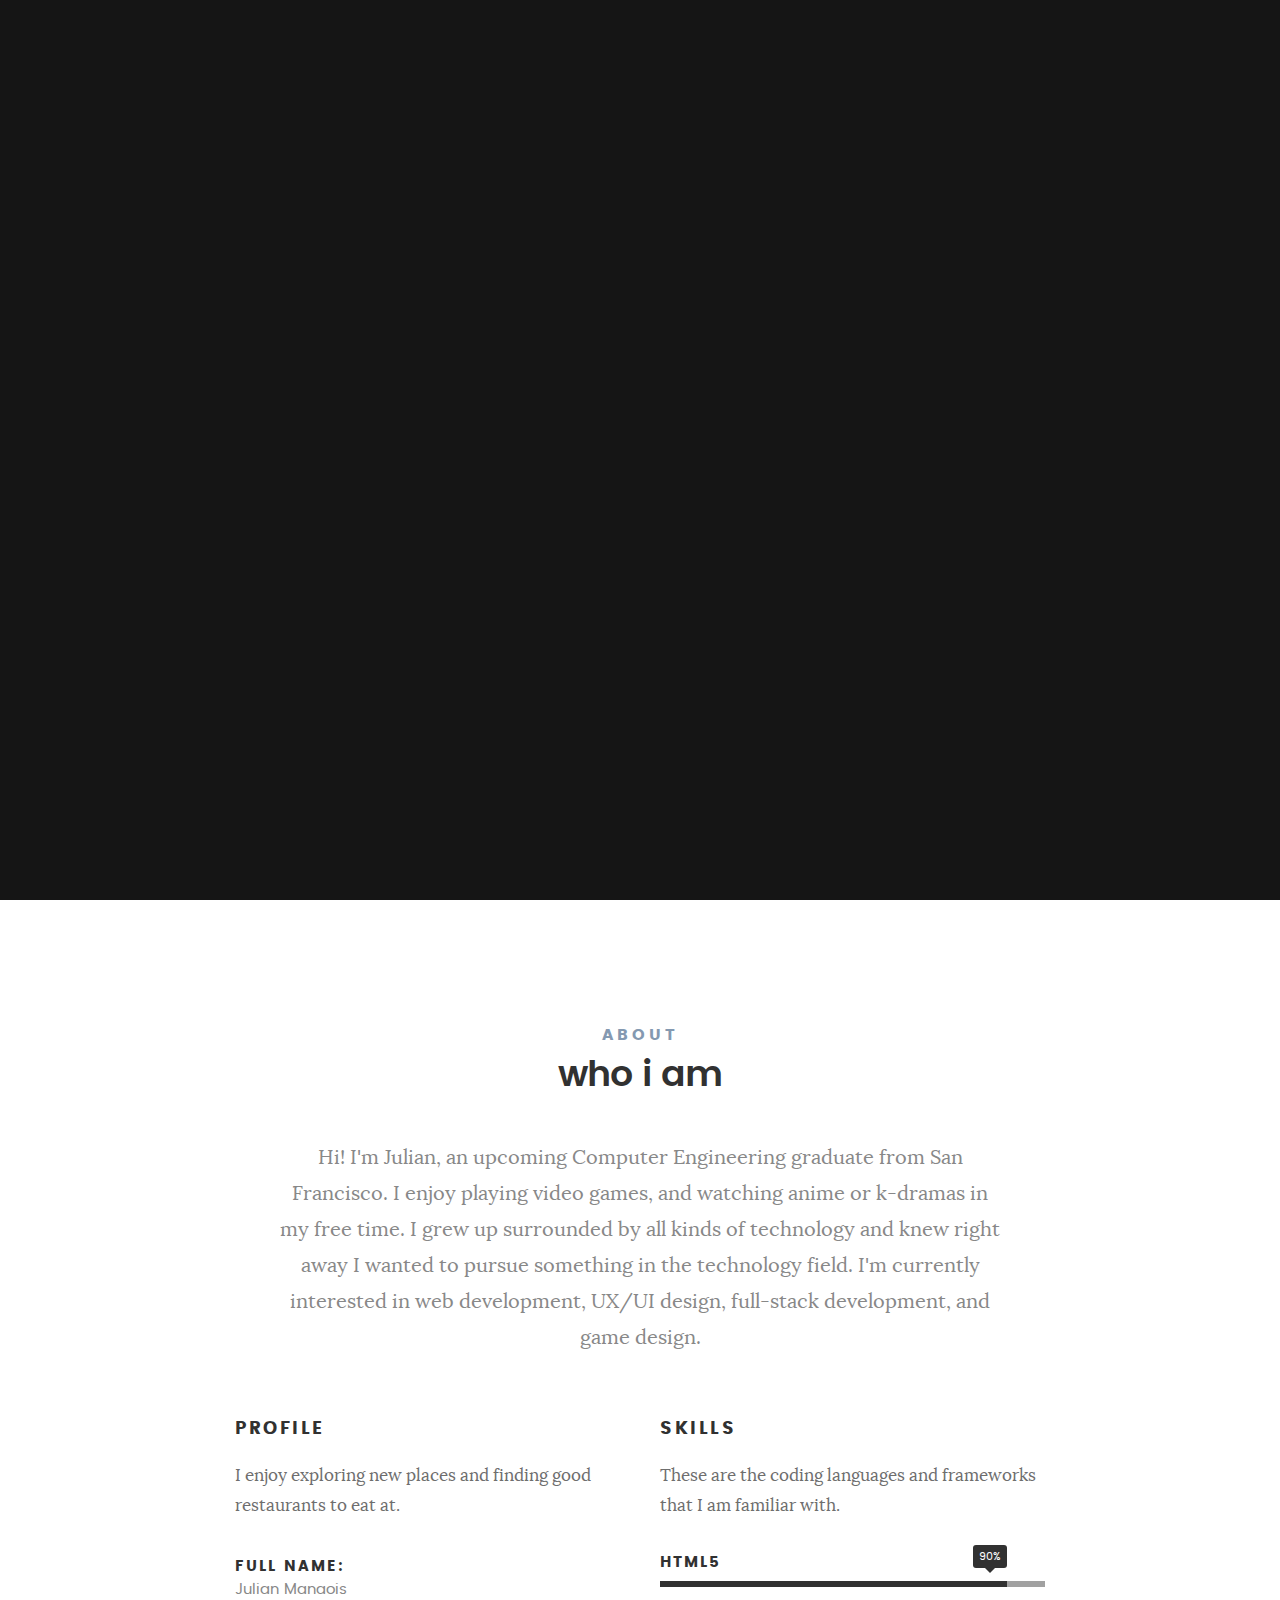
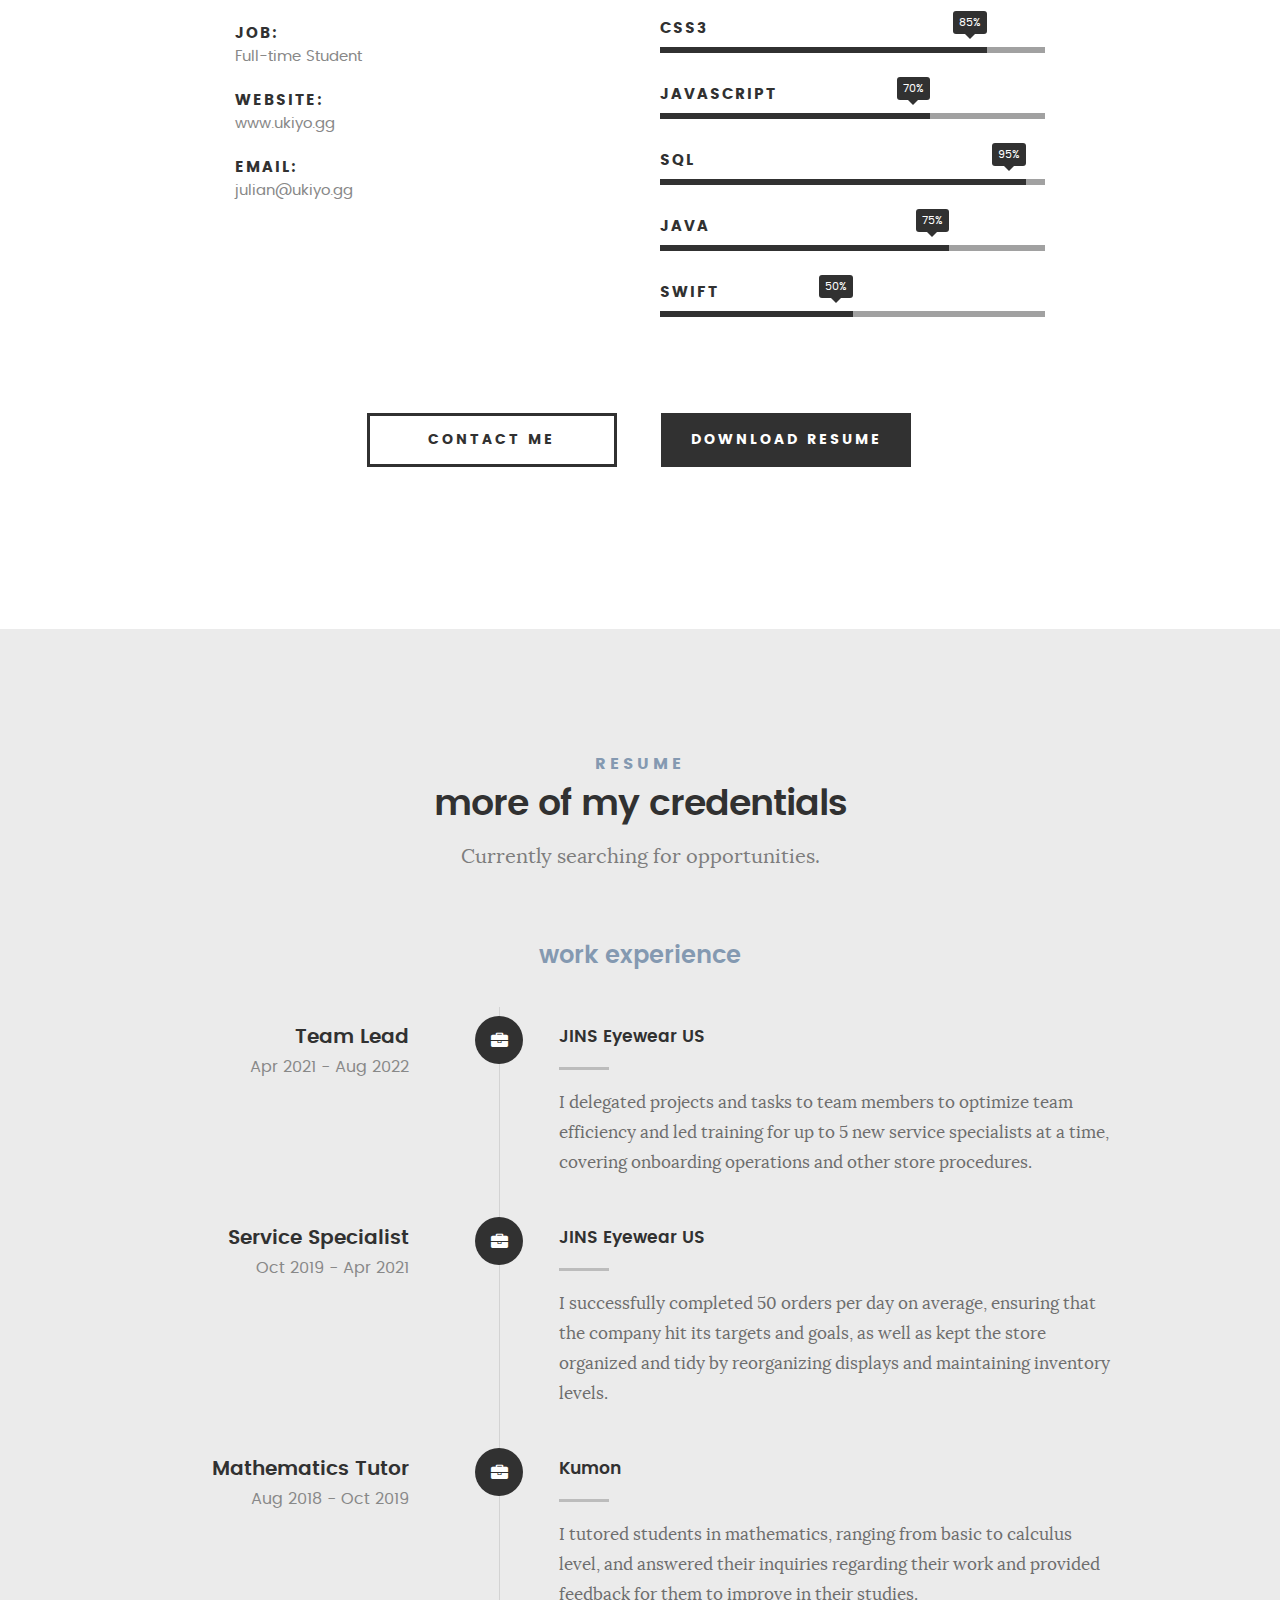
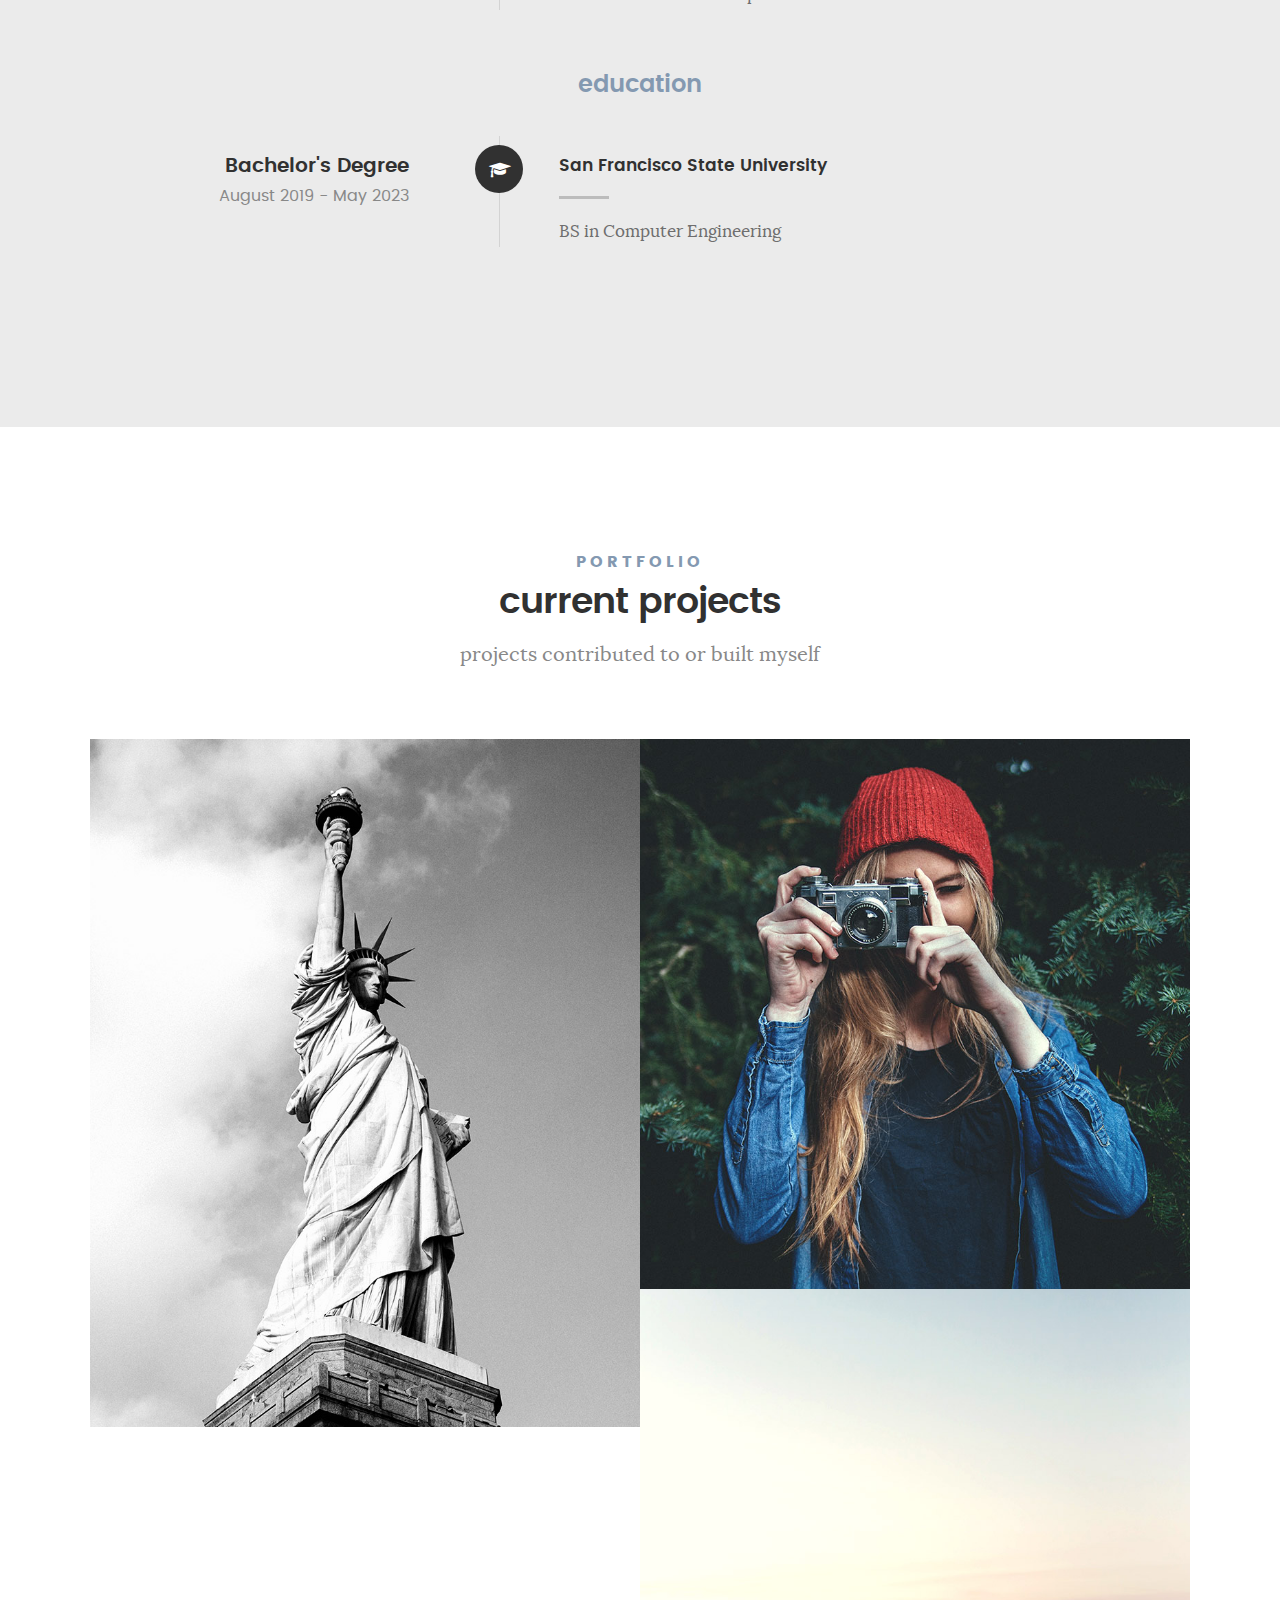
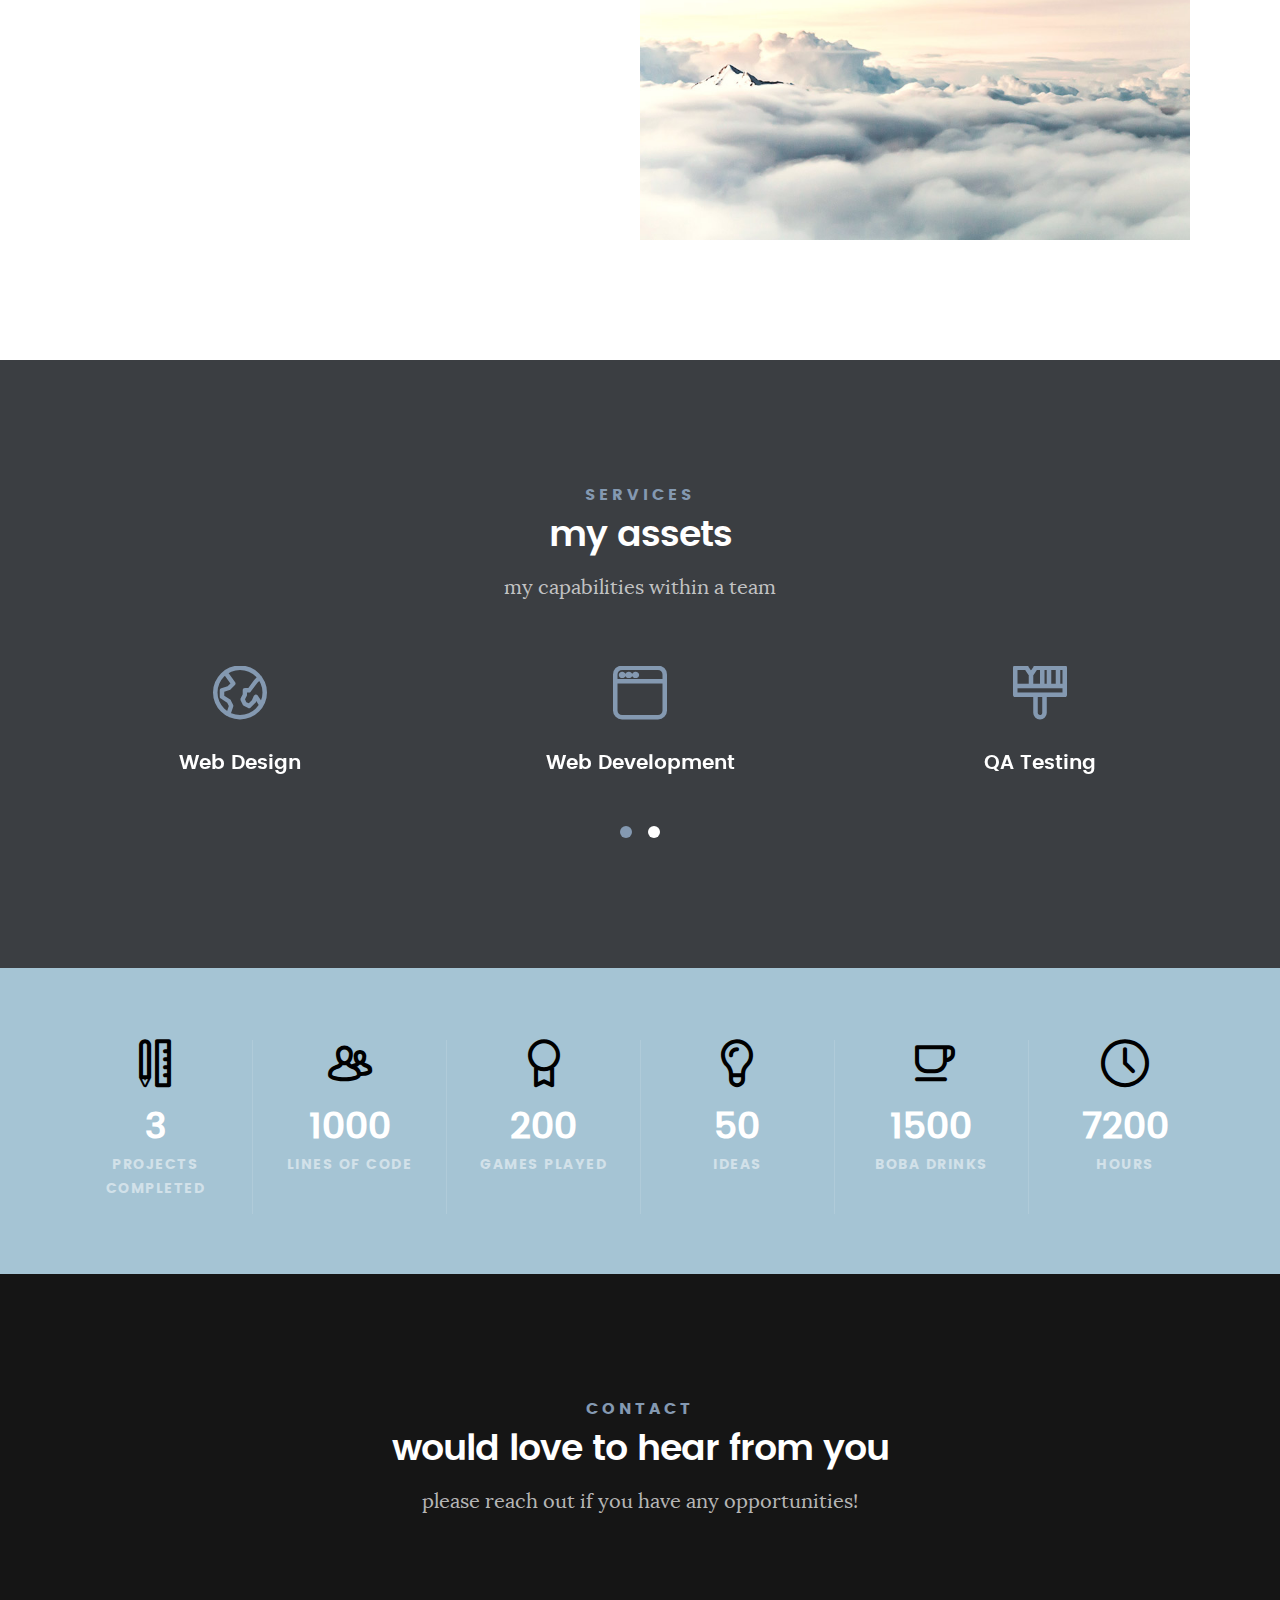
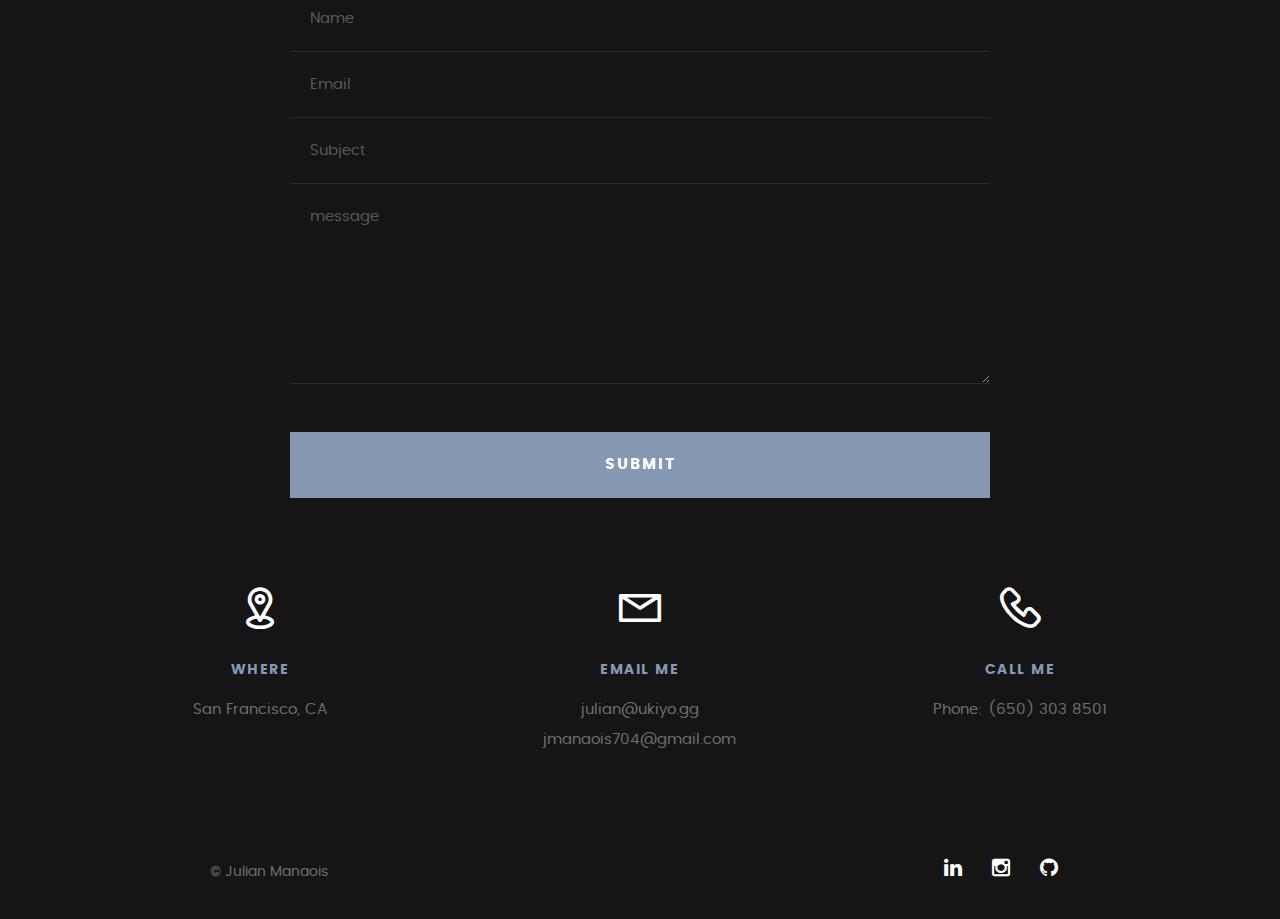
==== commit 5762667d: "add working resume link" ====
--- a/index.html
+++ b/index.html
@@ -186,7 +186,7 @@
    	<div class="row button-section">
    		<div class="col-twelve">
    			<a href="#contact" title="Contact Me" class="button stroke smoothscroll">contact me</a>
-   			<a href="#" title="Download CV" class="button button-primary">download CV</a>
+   			<a href="JulianManaois_Resume.pdf" target="_blank" title="Download Resume" class="button button-primary">download resume</a>
    		</div>   		
    	</div>
 
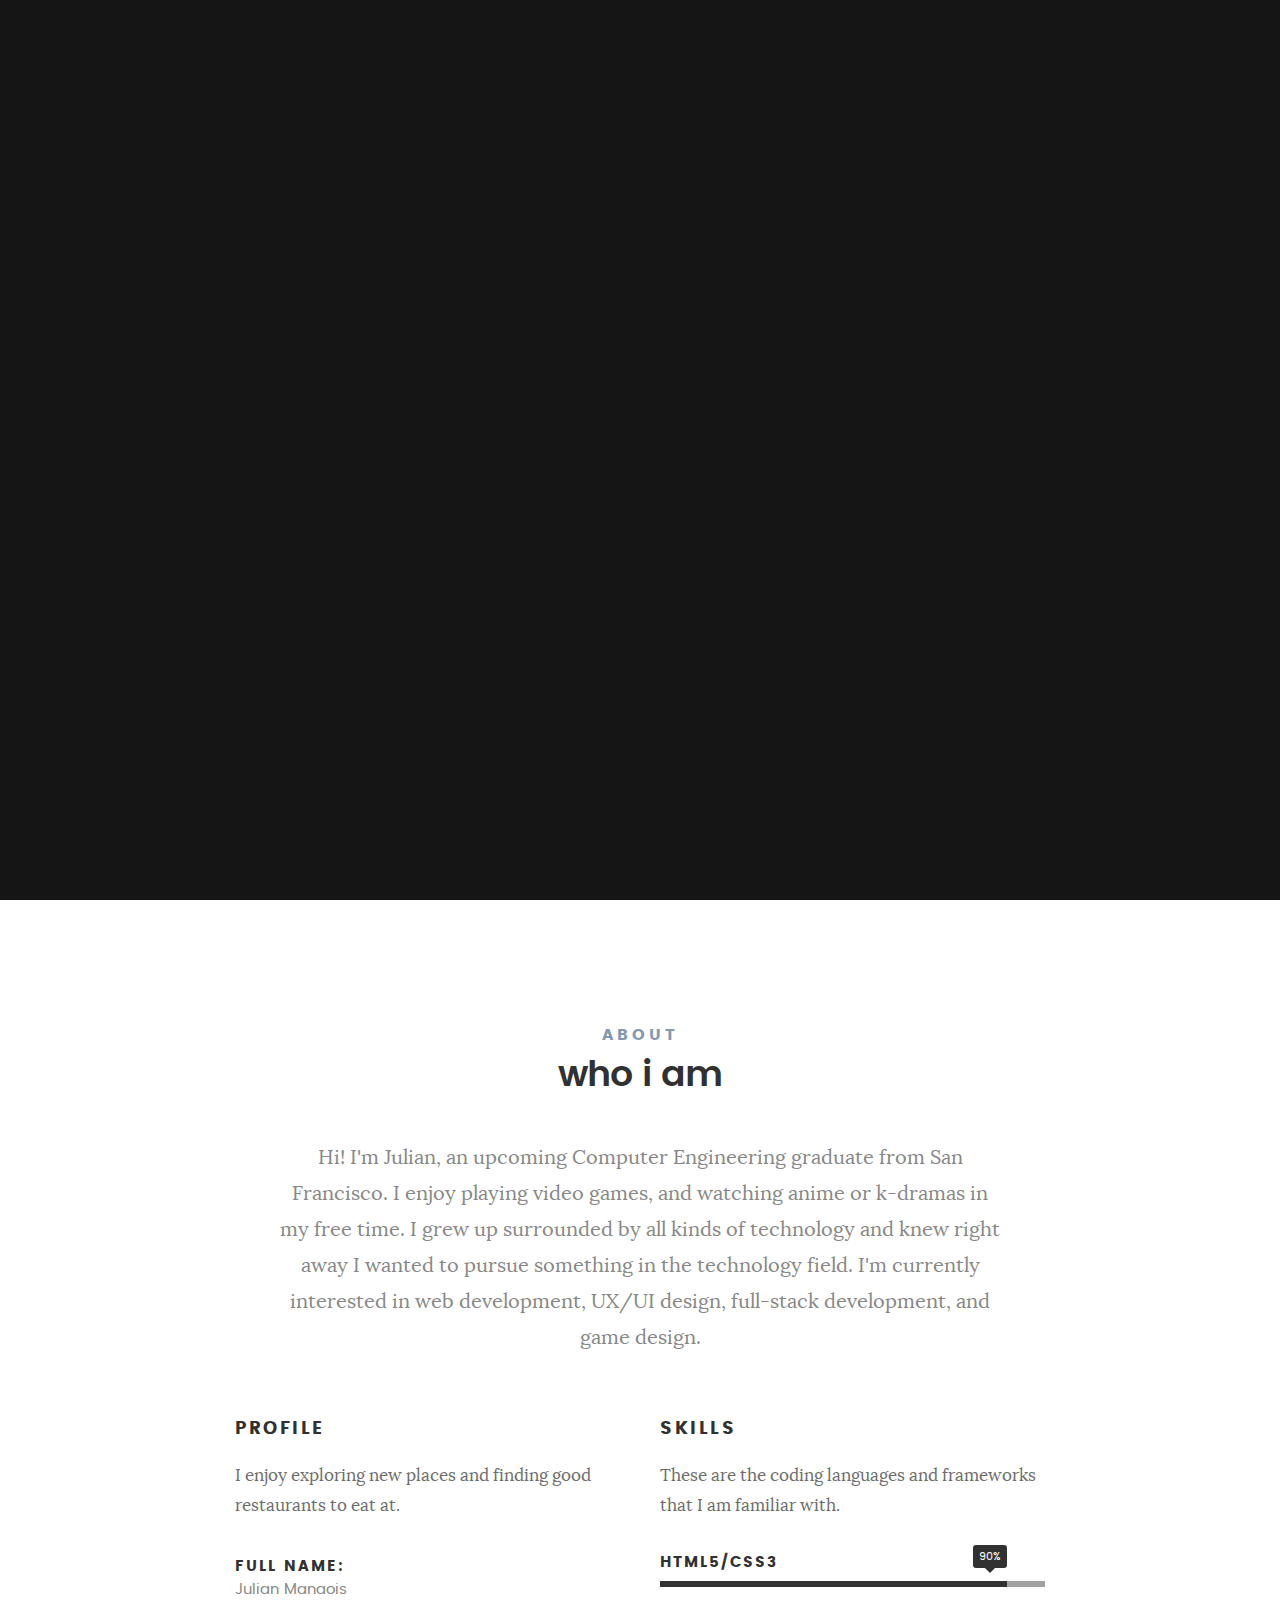
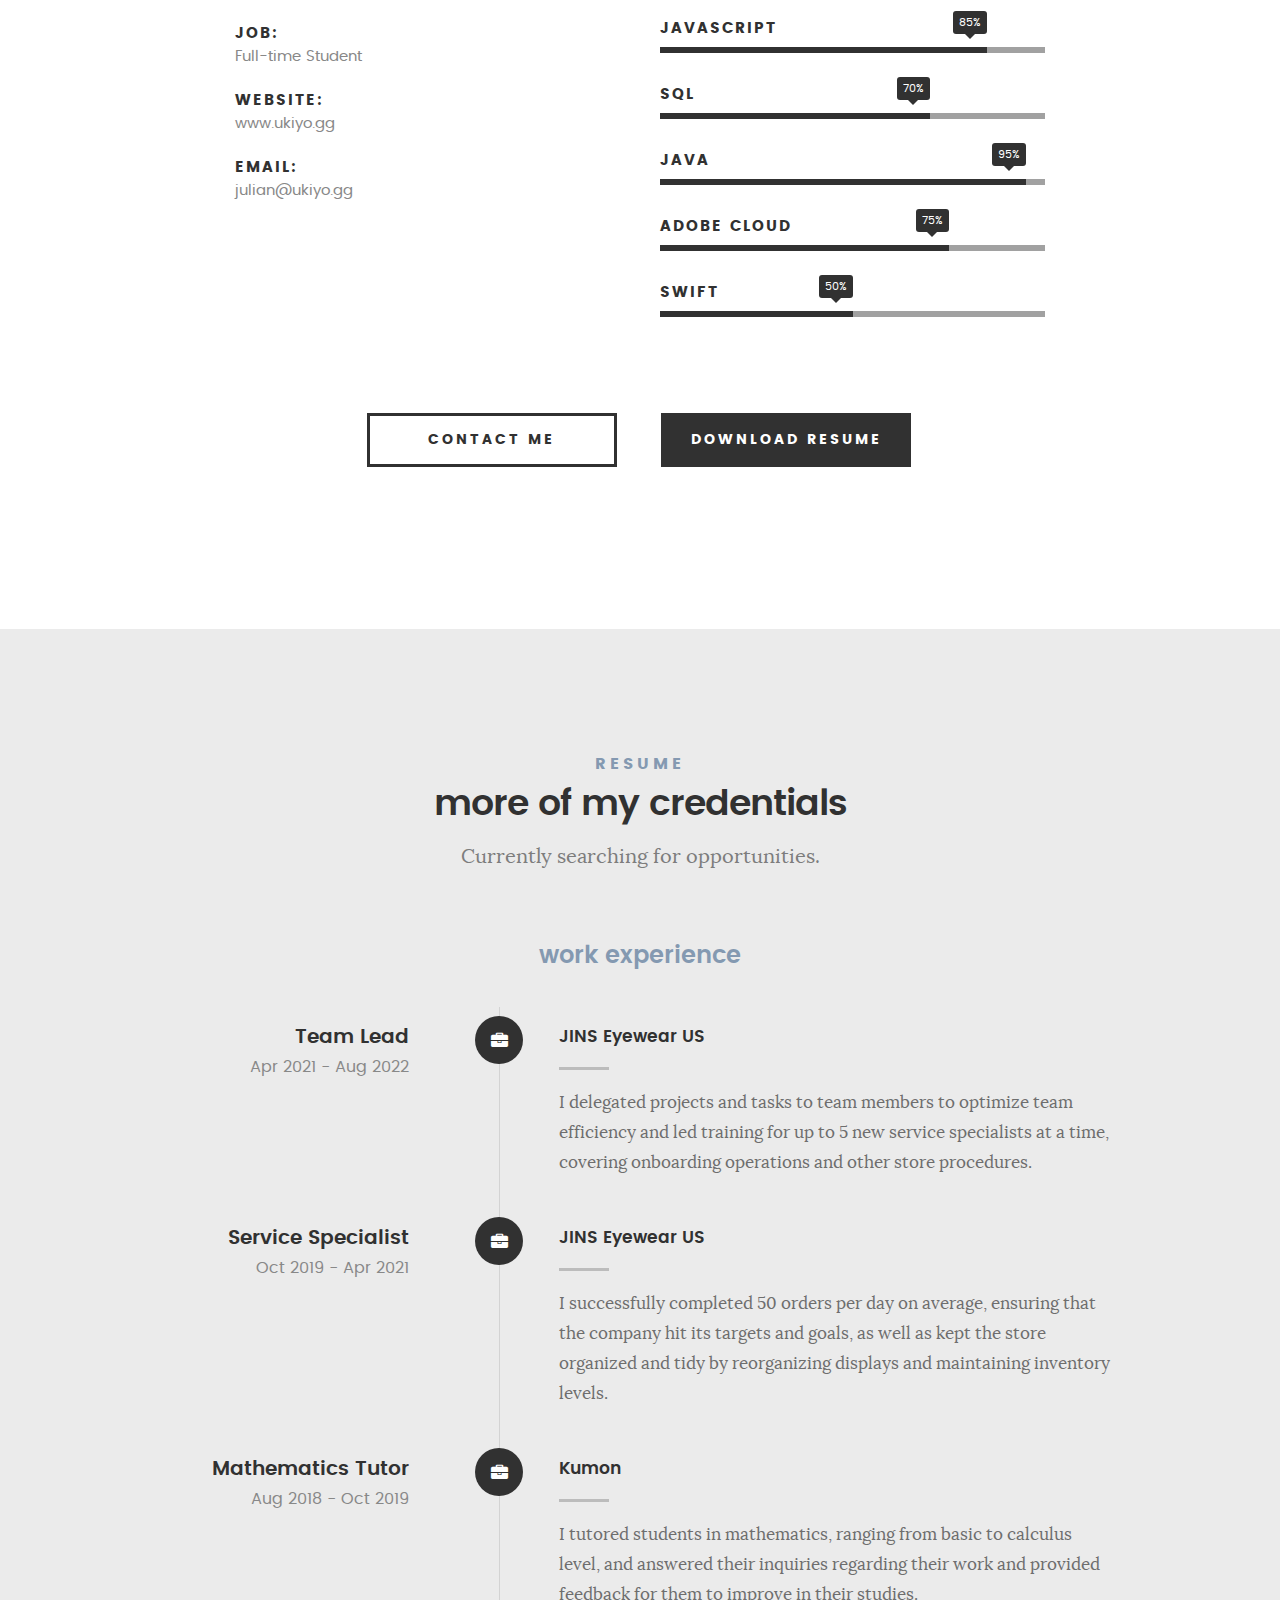
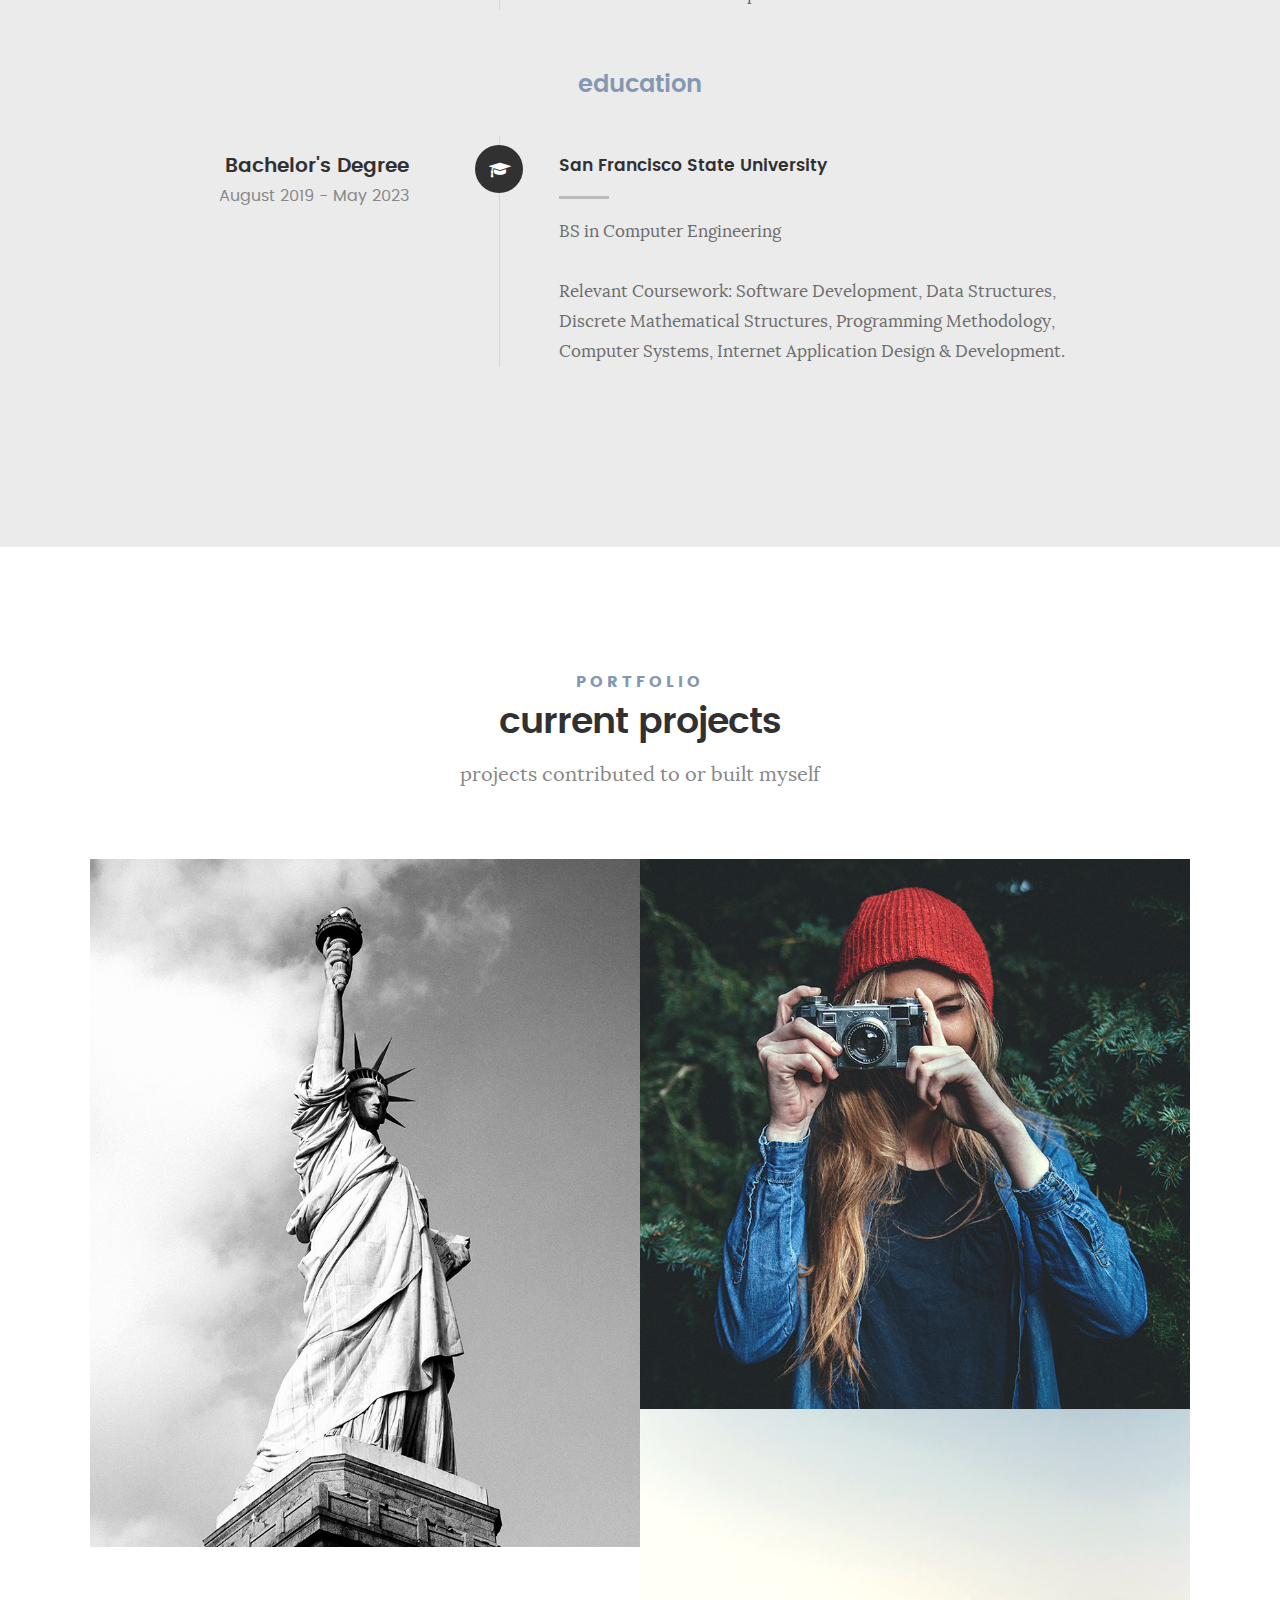
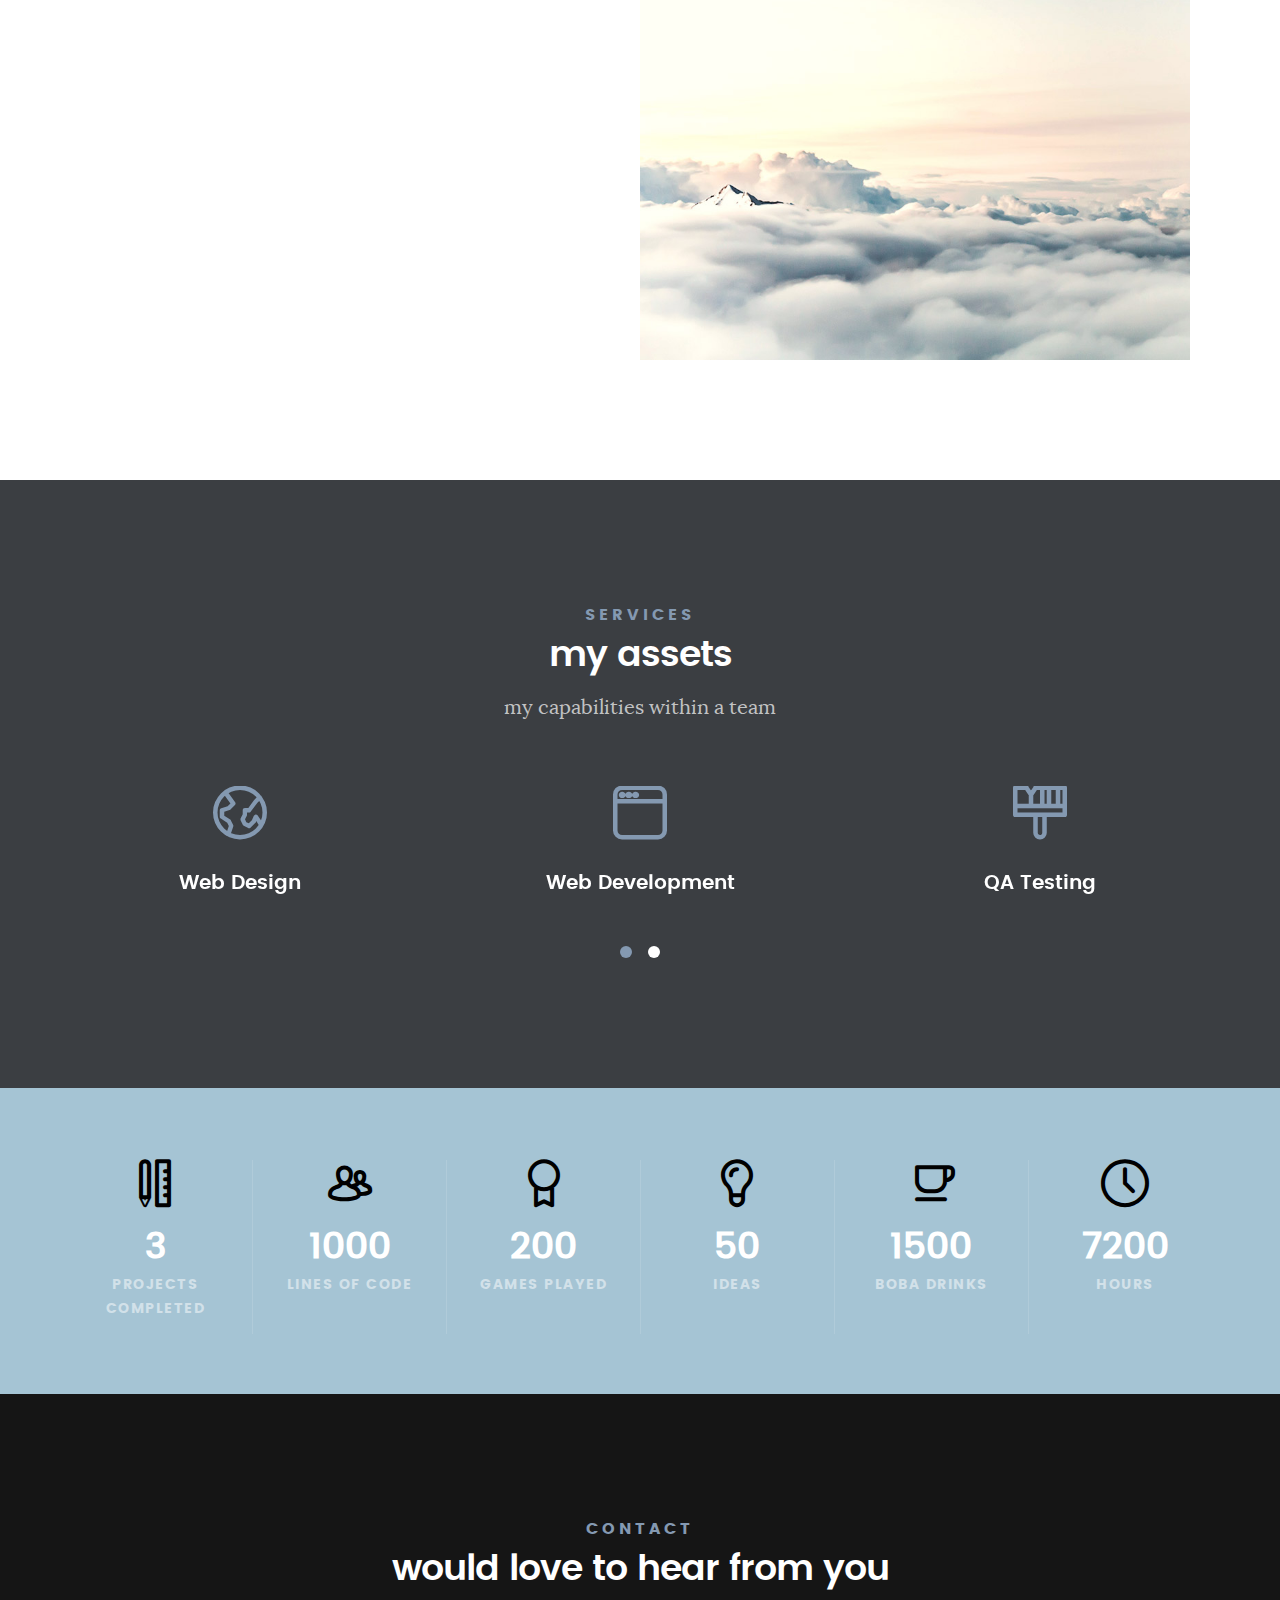
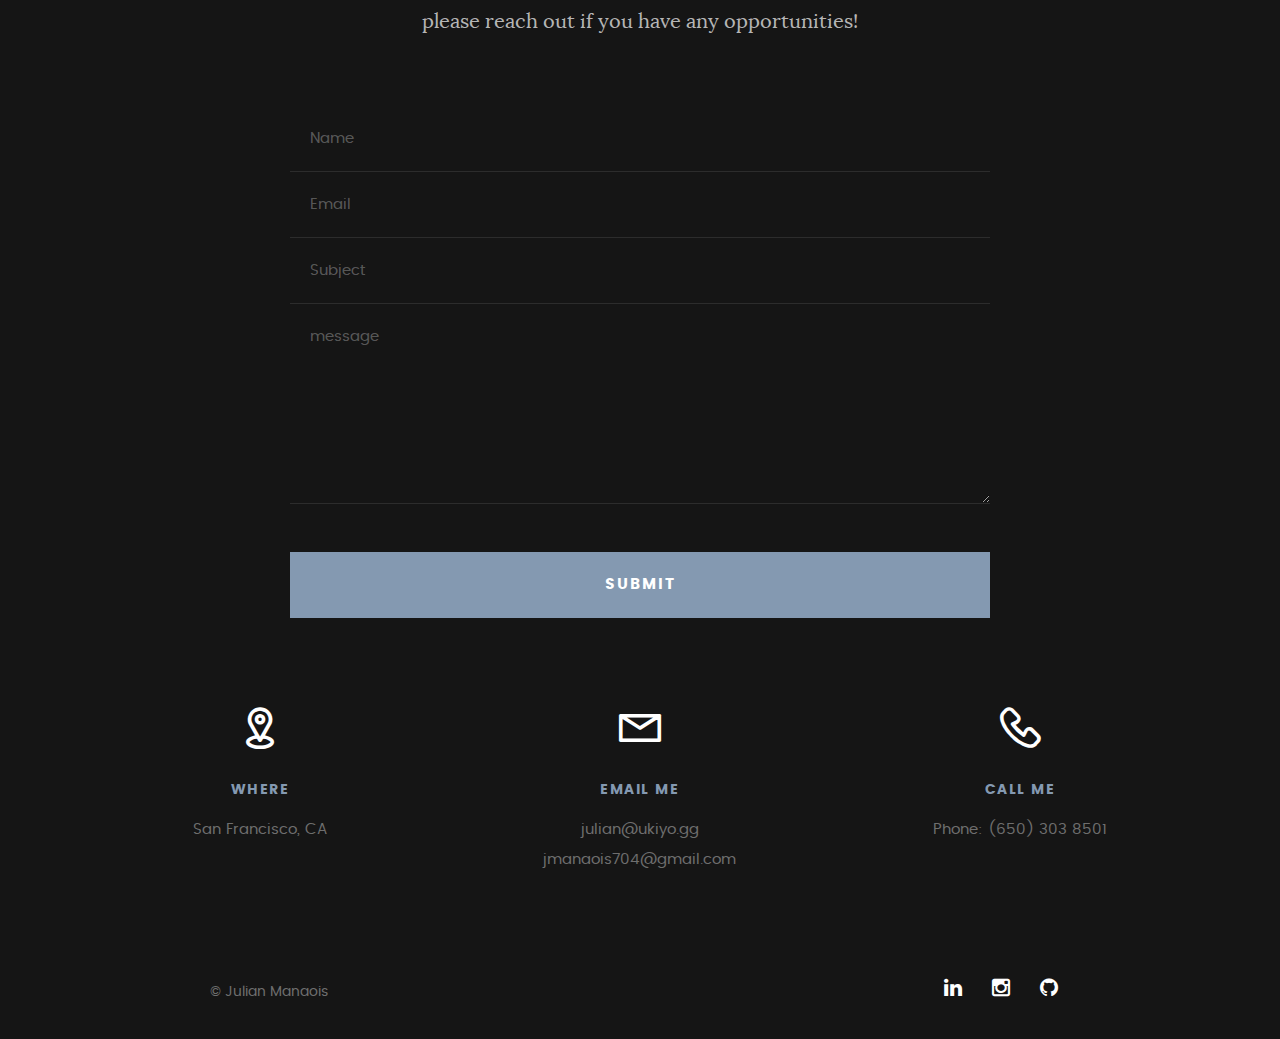
==== commit a91fde86: "add relevant coursework" ====
--- a/index.html
+++ b/index.html
@@ -153,24 +153,24 @@
 				<ul class="skill-bars">
 				   <li>
 				   	<div class="progress percent90"><span>90%</span></div>
-				   	<strong>HTML5</strong>
+				   	<strong>HTML5/CSS3</strong>
 				   </li>
 				   <li>
 				   	<div class="progress percent85"><span>85%</span></div>
-				   	<strong>CSS3</strong>
+				   	<strong>JavaScript</strong>
 				   </li>
 				   <li>
 				   	<div class="progress percent70"><span>70%</span></div>
-				   	<strong>JavaScript</strong>
+				   	<strong>SQL</strong>
 				   </li>
 				   <li>
 				   	<div class="progress percent95"><span>95%</span></div>
-				   	<strong>SQL</strong>
+				   	<strong>Java</strong>
 				   </li>
 				   <li>
 
 				   	<div class="progress percent75"><span>75%</span></div>
-				   	<strong>Java</strong>
+				   	<strong>Adobe Cloud</strong>
 				   </li>
                    <li>
                    <div class="progress percent50"><span>50%</span></div>
@@ -310,6 +310,7 @@
 	   				<div class="timeline-content">
 	   					<h4>San Francisco State University</h4>
 	   					<p>BS in Computer Engineering</p>
+						<p>Relevant Coursework: Software Development, Data Structures, Discrete Mathematical Structures, Programming Methodology, Computer Systems, Internet Application Design & Development. </p>
 	   				</div>
 
 	   			</div> <!-- /timeline-block -->
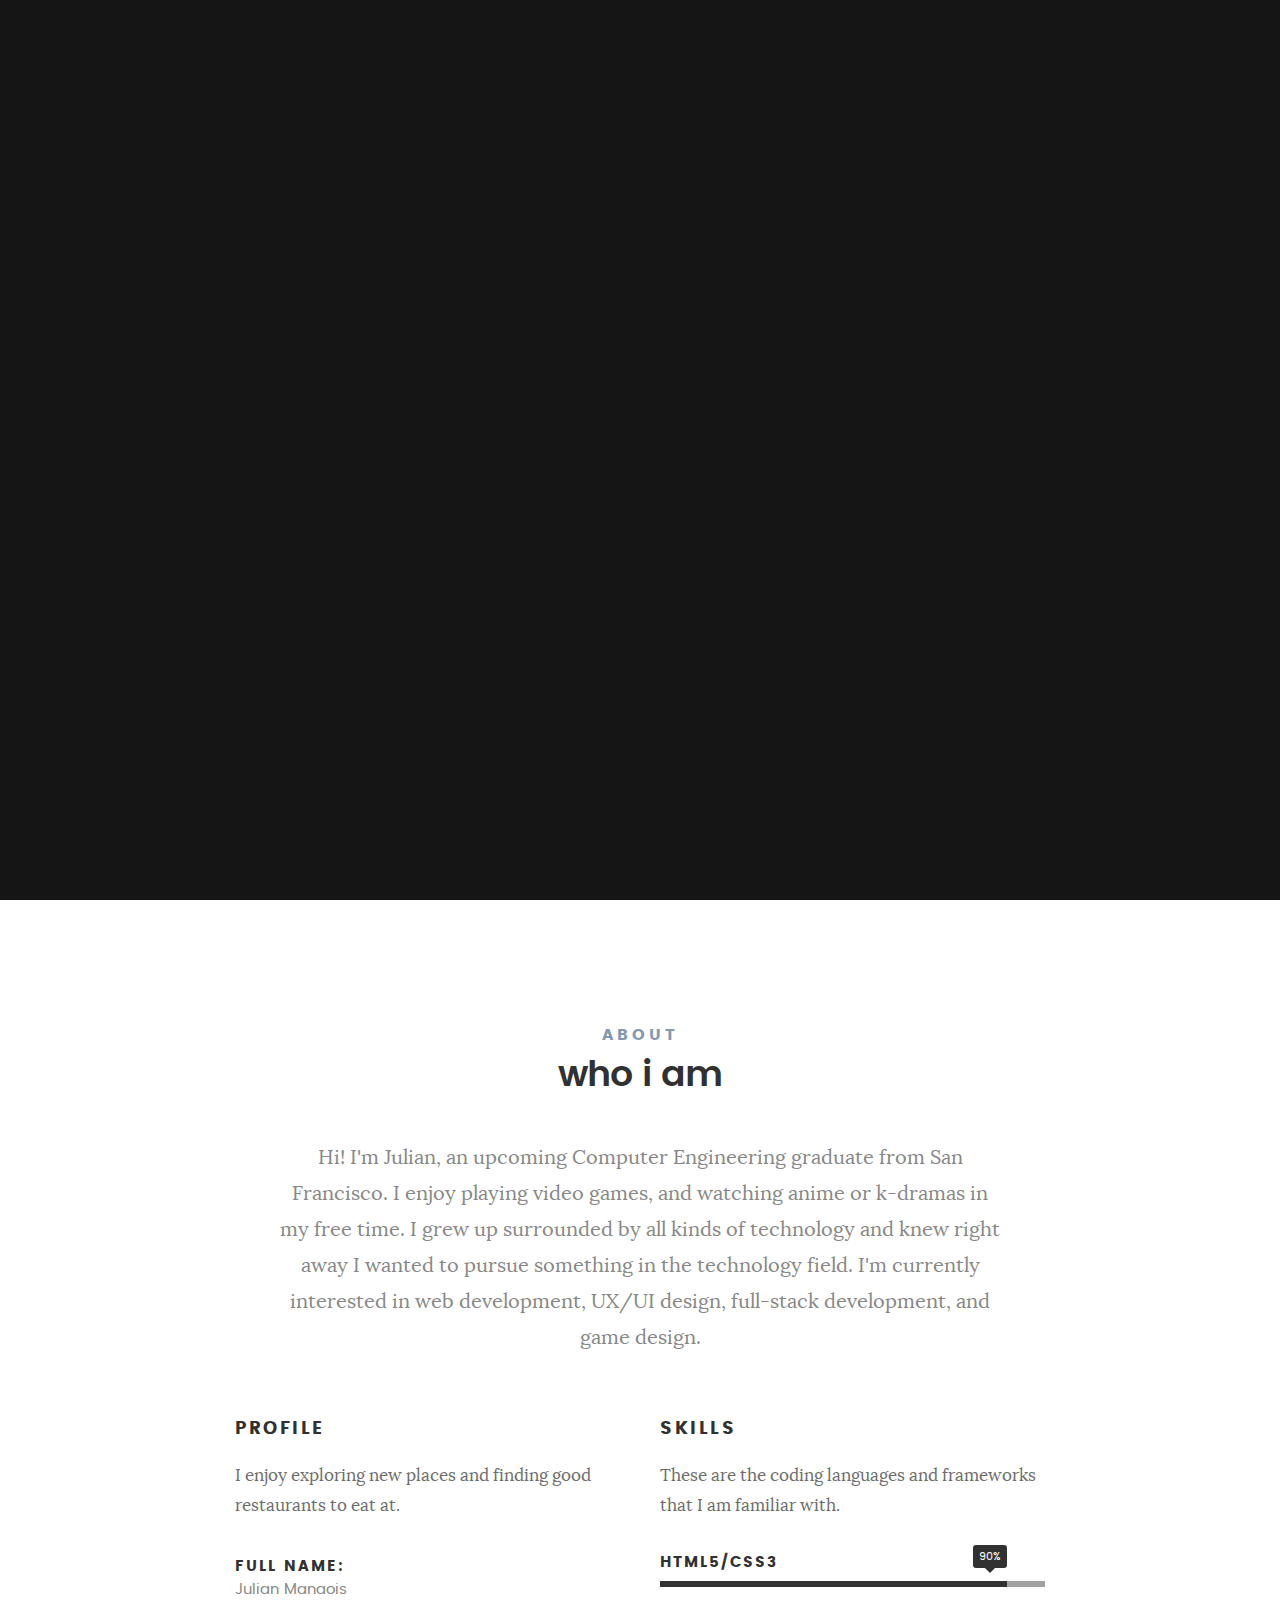
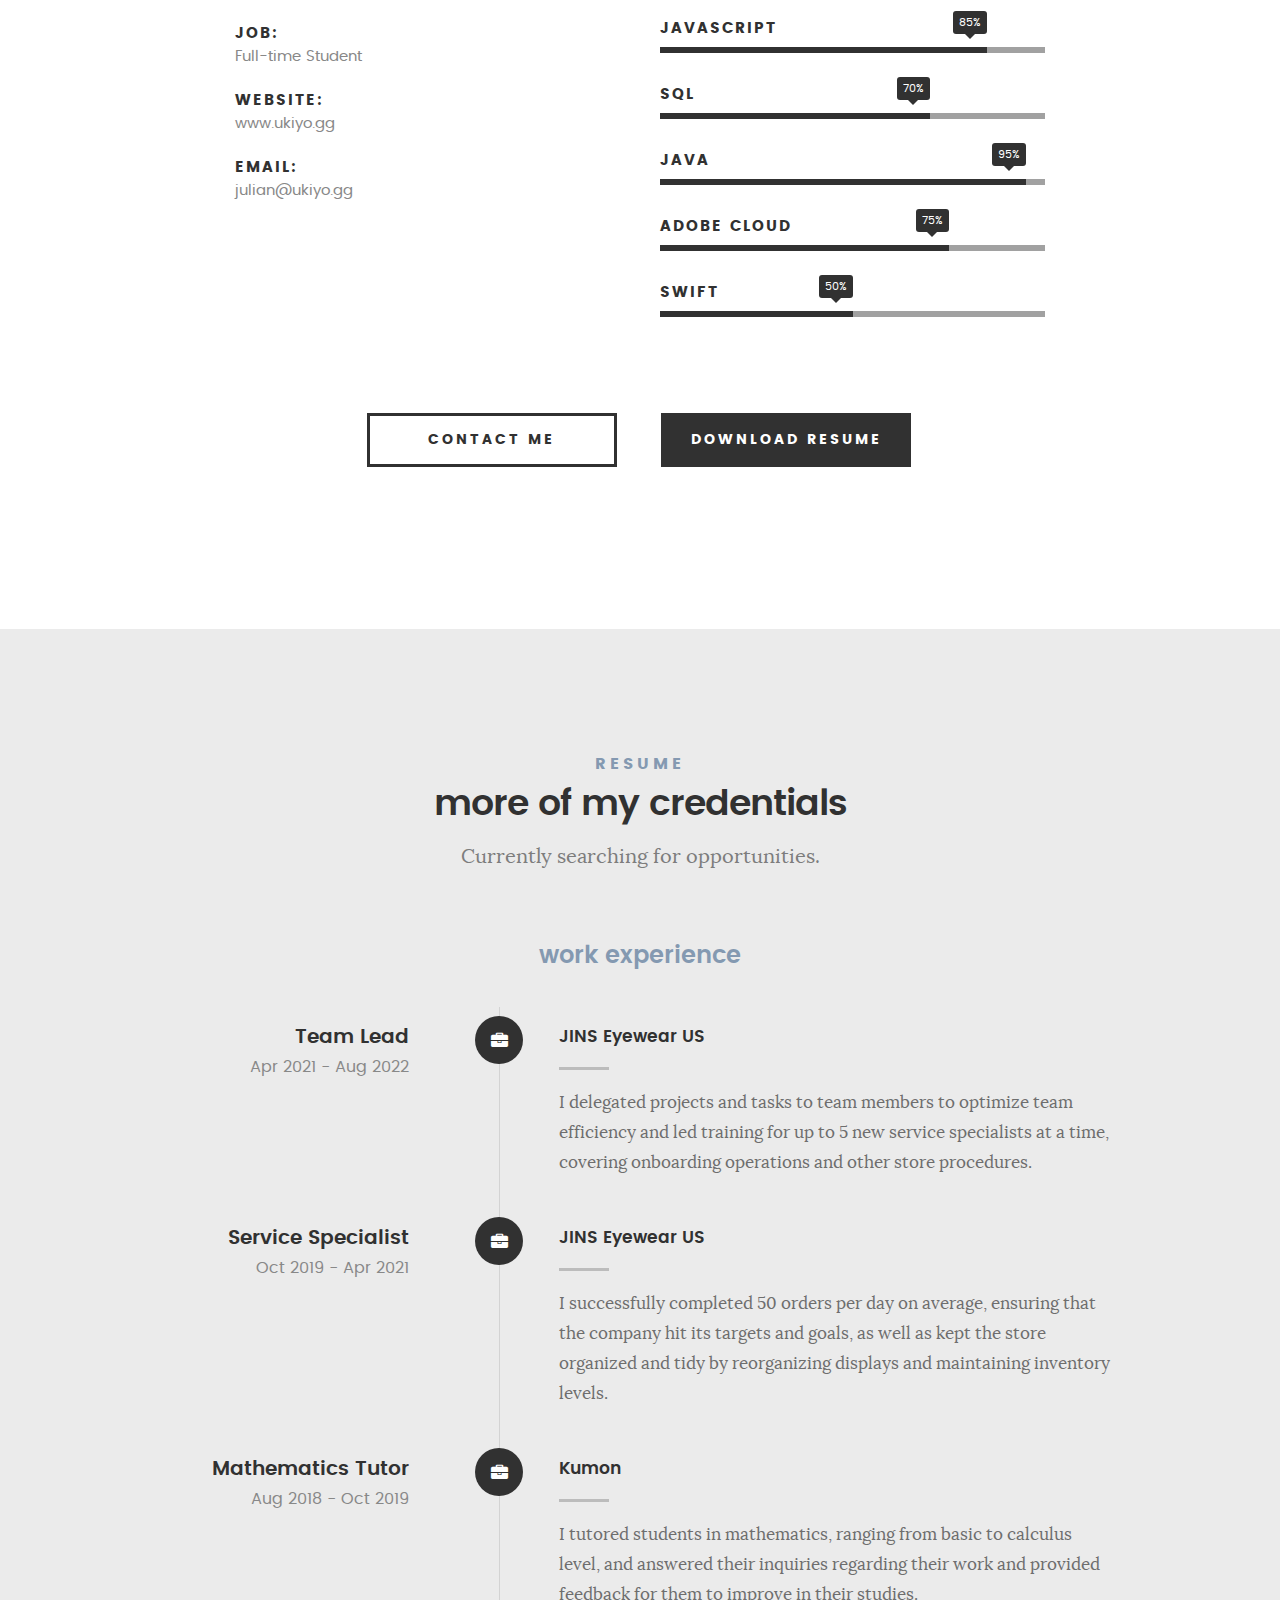
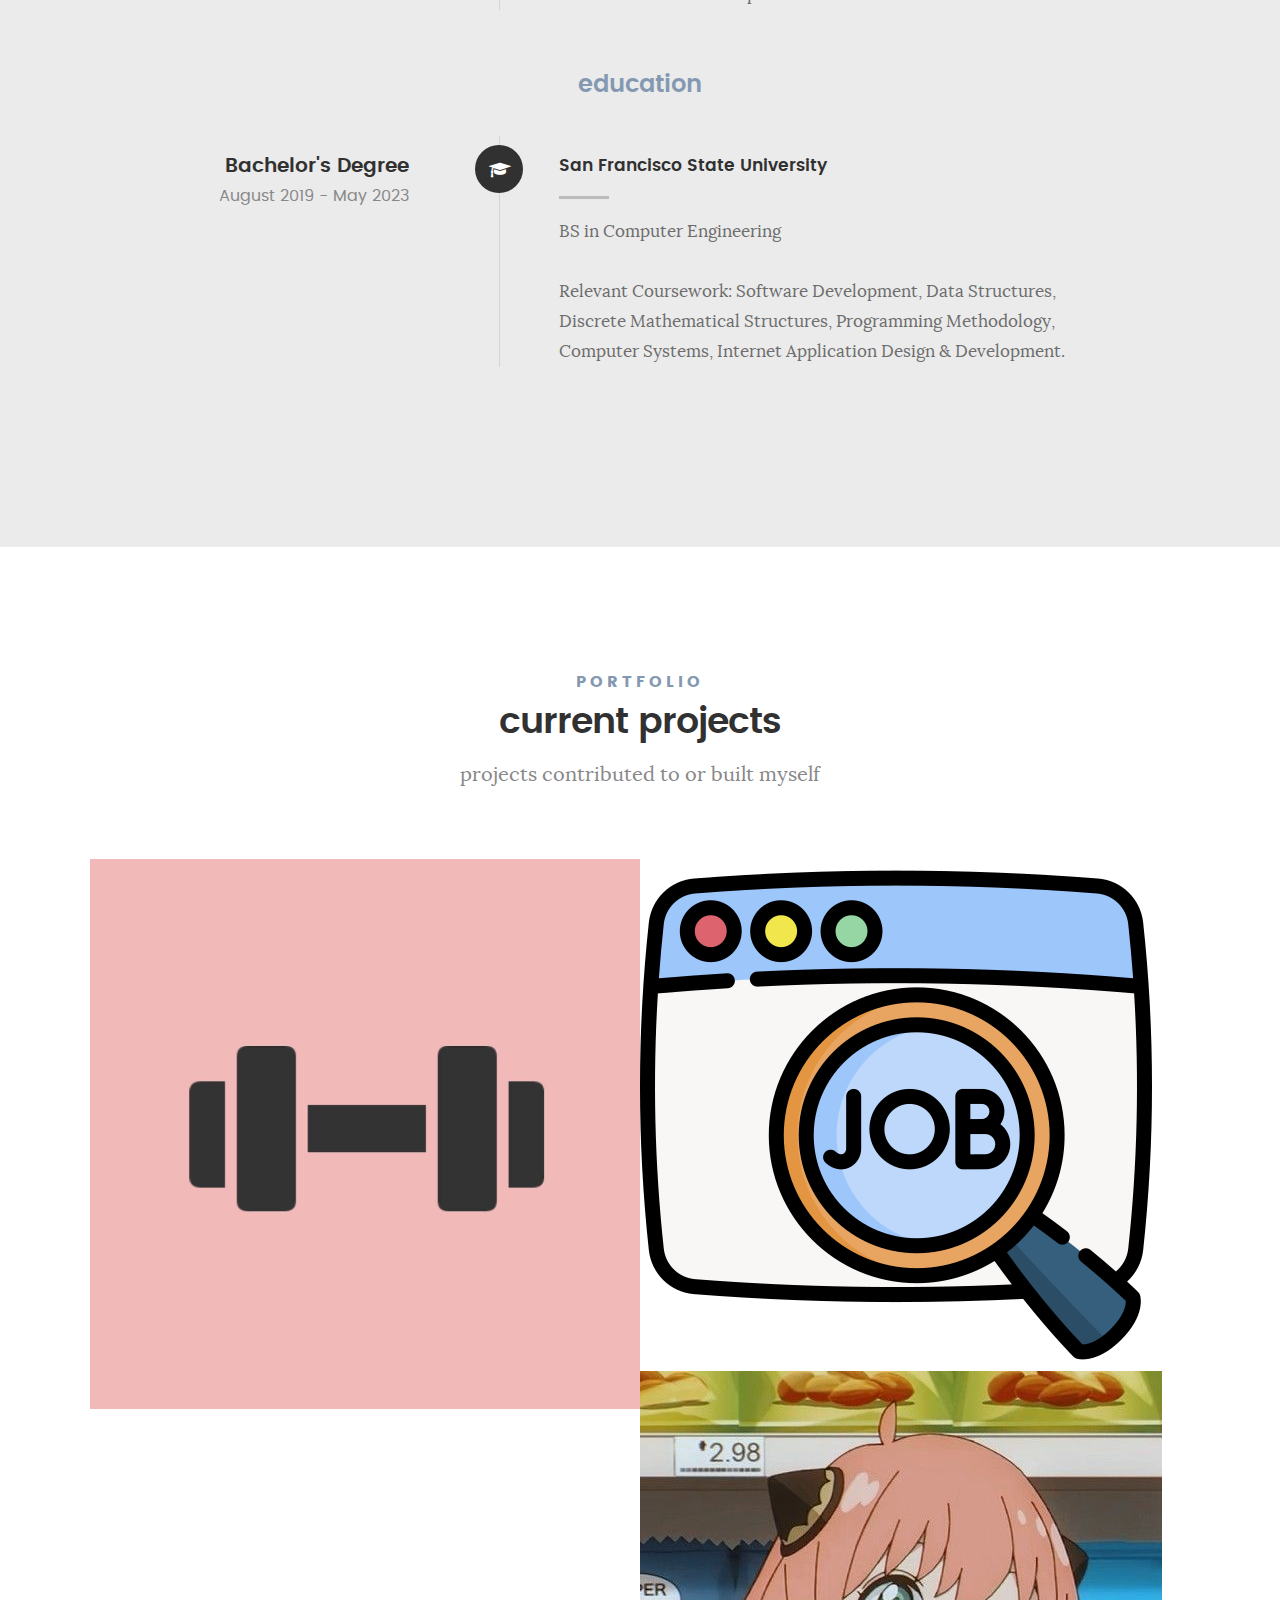
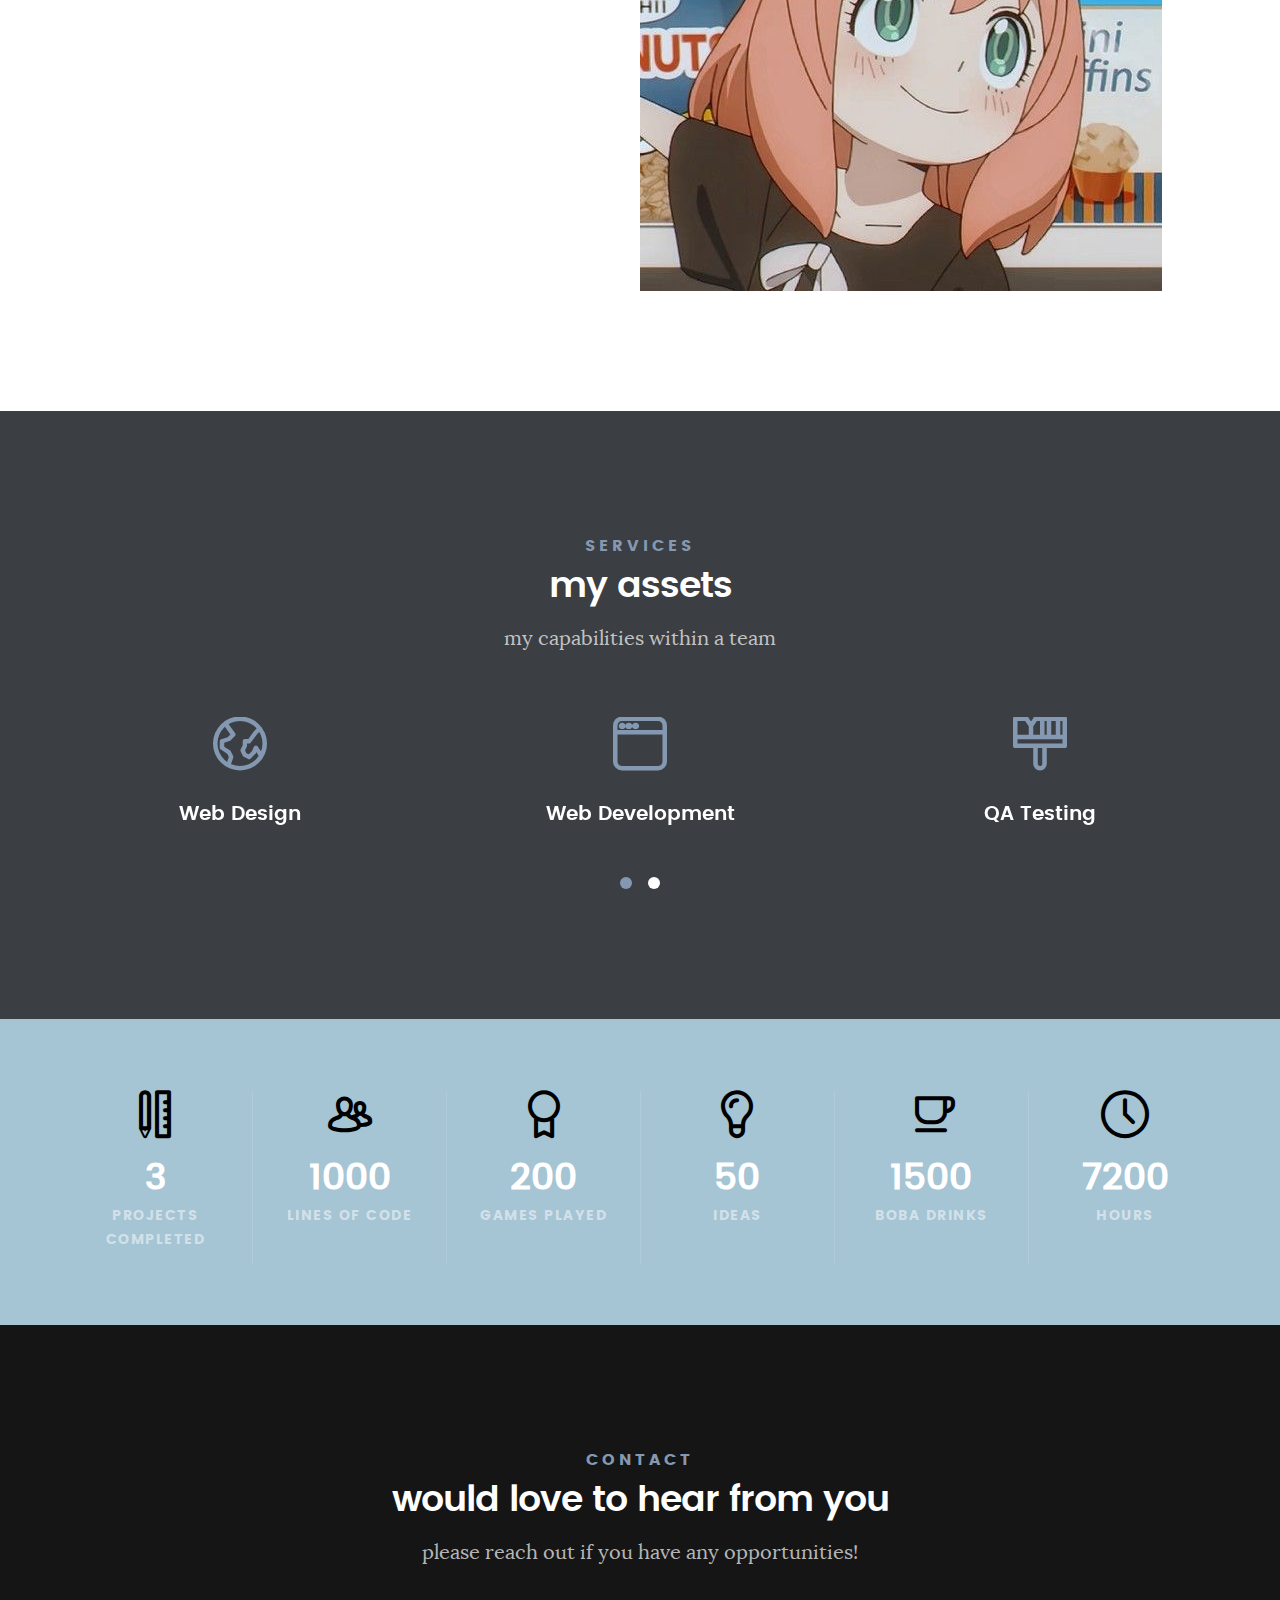
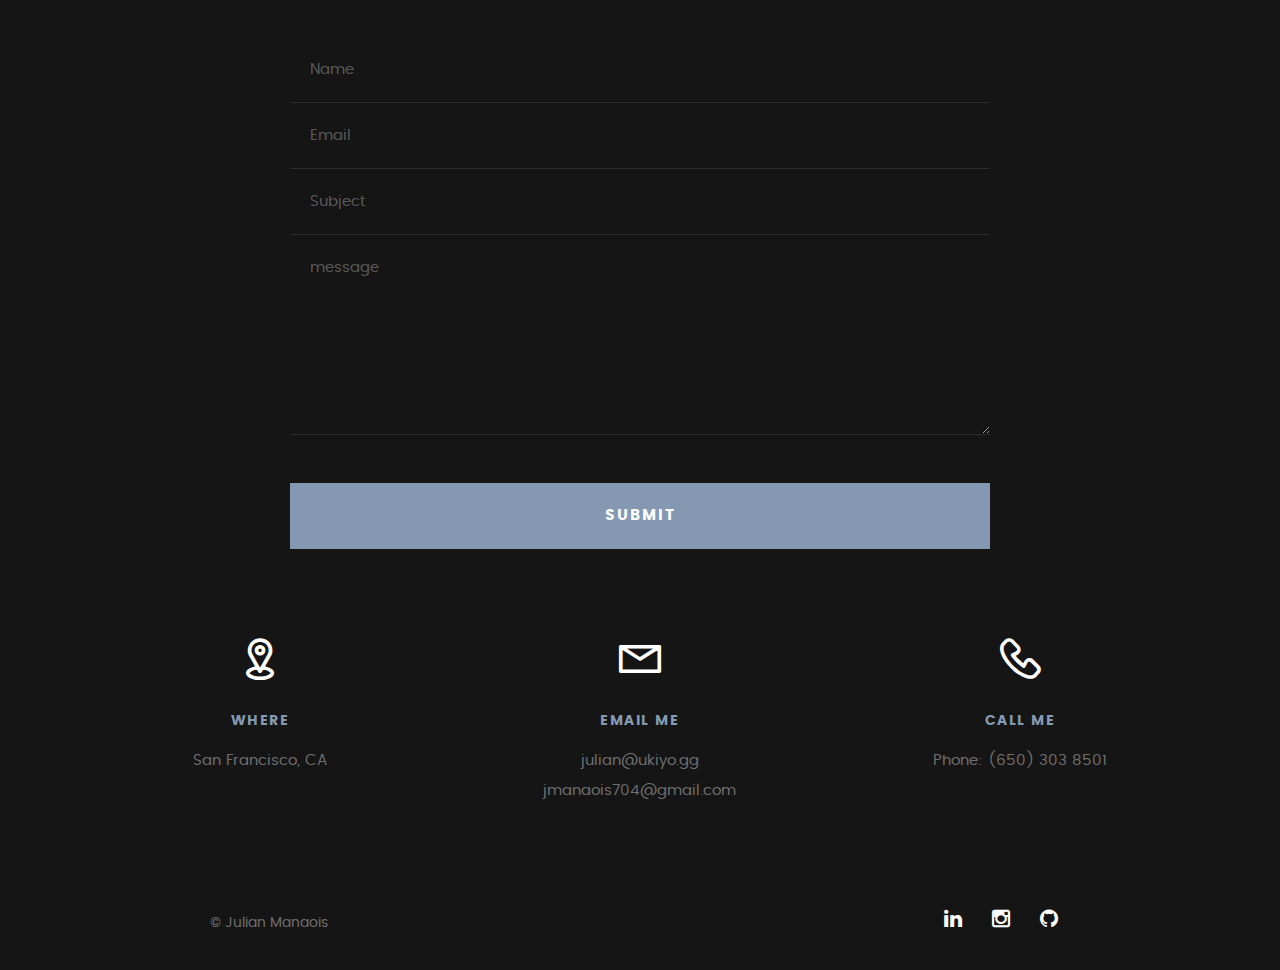
==== commit f16d43c2: "update modals" ====
--- a/index.html
+++ b/index.html
@@ -351,7 +351,7 @@
 
 	         	<div class="bgrid folio-item">
 	               <div class="item-wrap">
-	               	<img src="images/portfolio/liberty.jpg" alt="ProjectJIM">
+	               	<img src="images/portfolio/projectjim.jpg" alt="ProjectJIM">
 	                  <a href="#modal-01" class="overlay">	                  	           
 	                     <div class="folio-item-table">
 	                     	<div class="folio-item-cell">
@@ -367,7 +367,7 @@
 
 	        		<div class="bgrid folio-item">
 	               <div class="item-wrap">
-	               	<img src="images/portfolio/shutterbug.jpg" alt="JobHunter">
+	               	<img src="images/portfolio/jobhunter.png" alt="JobHunter">
 	               	<a href="#modal-02" class="overlay">              		                  
 	                     <div class="folio-item-table">
 	                     	<div class="folio-item-cell">
@@ -383,7 +383,7 @@
 
 	            <div class="bgrid folio-item">
 	               <div class="item-wrap">
-	               	<img src="images/portfolio/clouds.jpg"alt="AnyaBot">
+	               	<img src="images/portfolio/anya.jpg"alt="AnyaBot">
 	                  <a href="#modal-03" class="overlay">             		                  
 	                     <div class="folio-item-table">
 	                     	<div class="folio-item-cell">
@@ -450,7 +450,7 @@
 	            <div id="modal-01" class="popup-modal slider mfp-hide">	
 
 				     	<div class="media">
-				     		<img src="images/portfolio/modals/m-liberty.jpg" alt="" />
+				     		<img src="images/portfolio/modals/m-projectjim.jpg" alt="" />
 				     	</div>      	
 
 					   <div class="description-box">
@@ -464,7 +464,7 @@
 					   </div>
 
 			         <div class="link-box">
-			            <a href="https://github.com/SaintMcMuffins/JIM">Details</a>
+			            <a href="projectjim.html">Details</a>
 					      <a href="#" class="popup-modal-dismiss">Close</a>
 			         </div>		      
 
@@ -473,7 +473,7 @@
 				   <div id="modal-02" class="popup-modal slider mfp-hide">	
 
 				     	<div class="media">
-				     		<img src="images/portfolio/modals/m-shutterbug.jpg" alt="" />
+				     		<img src="images/portfolio/modals/m-jobhunter.png" alt="" />
 				     	</div>      	
 
 					   <div class="description-box">
@@ -486,7 +486,7 @@
 					   </div>
 
 			         <div class="link-box">
-			            <a href="https://github.com/jmanaois/jobhunter">Details</a>
+			            <a href="jobhunter.html">Details</a>
 					      <a href="#" class="popup-modal-dismiss">Close</a>
 			         </div>		      
 
@@ -495,7 +495,7 @@
 				   <div id="modal-03" class="popup-modal slider mfp-hide">	
 
 				     	<div class="media">
-				     		<img src="images/portfolio/modals/m-clouds.jpg" alt="" />
+				     		<img src="images/portfolio/modals/m-anya.jpg" alt="" />
 				     	</div>      	
 
 					   <div class="description-box">
@@ -507,7 +507,7 @@
 					   </div>
 
 			         <div class="link-box">
-			            <a href="#">Details</a>
+			            <a href="anyabot.html">Details</a>
 					      <a href="#" class="popup-modal-dismiss">Close</a>
 			         </div>		      
 
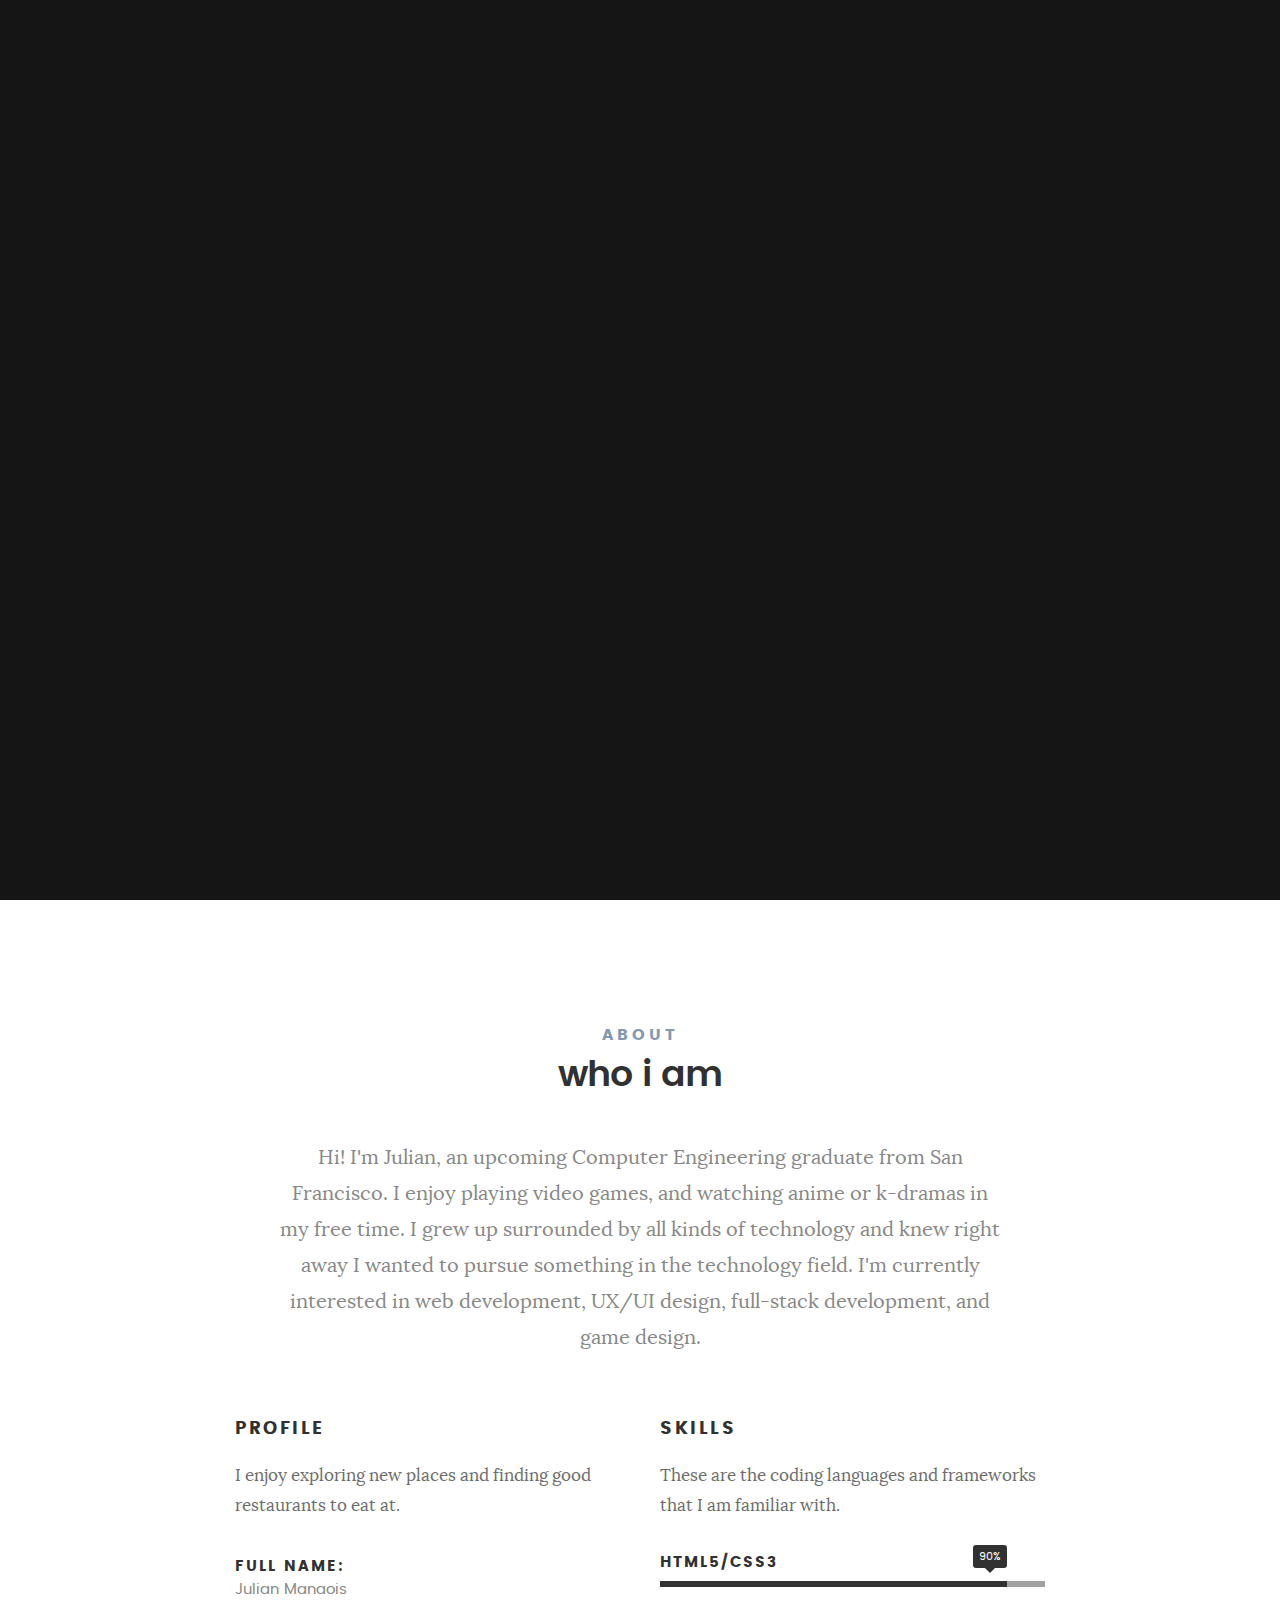
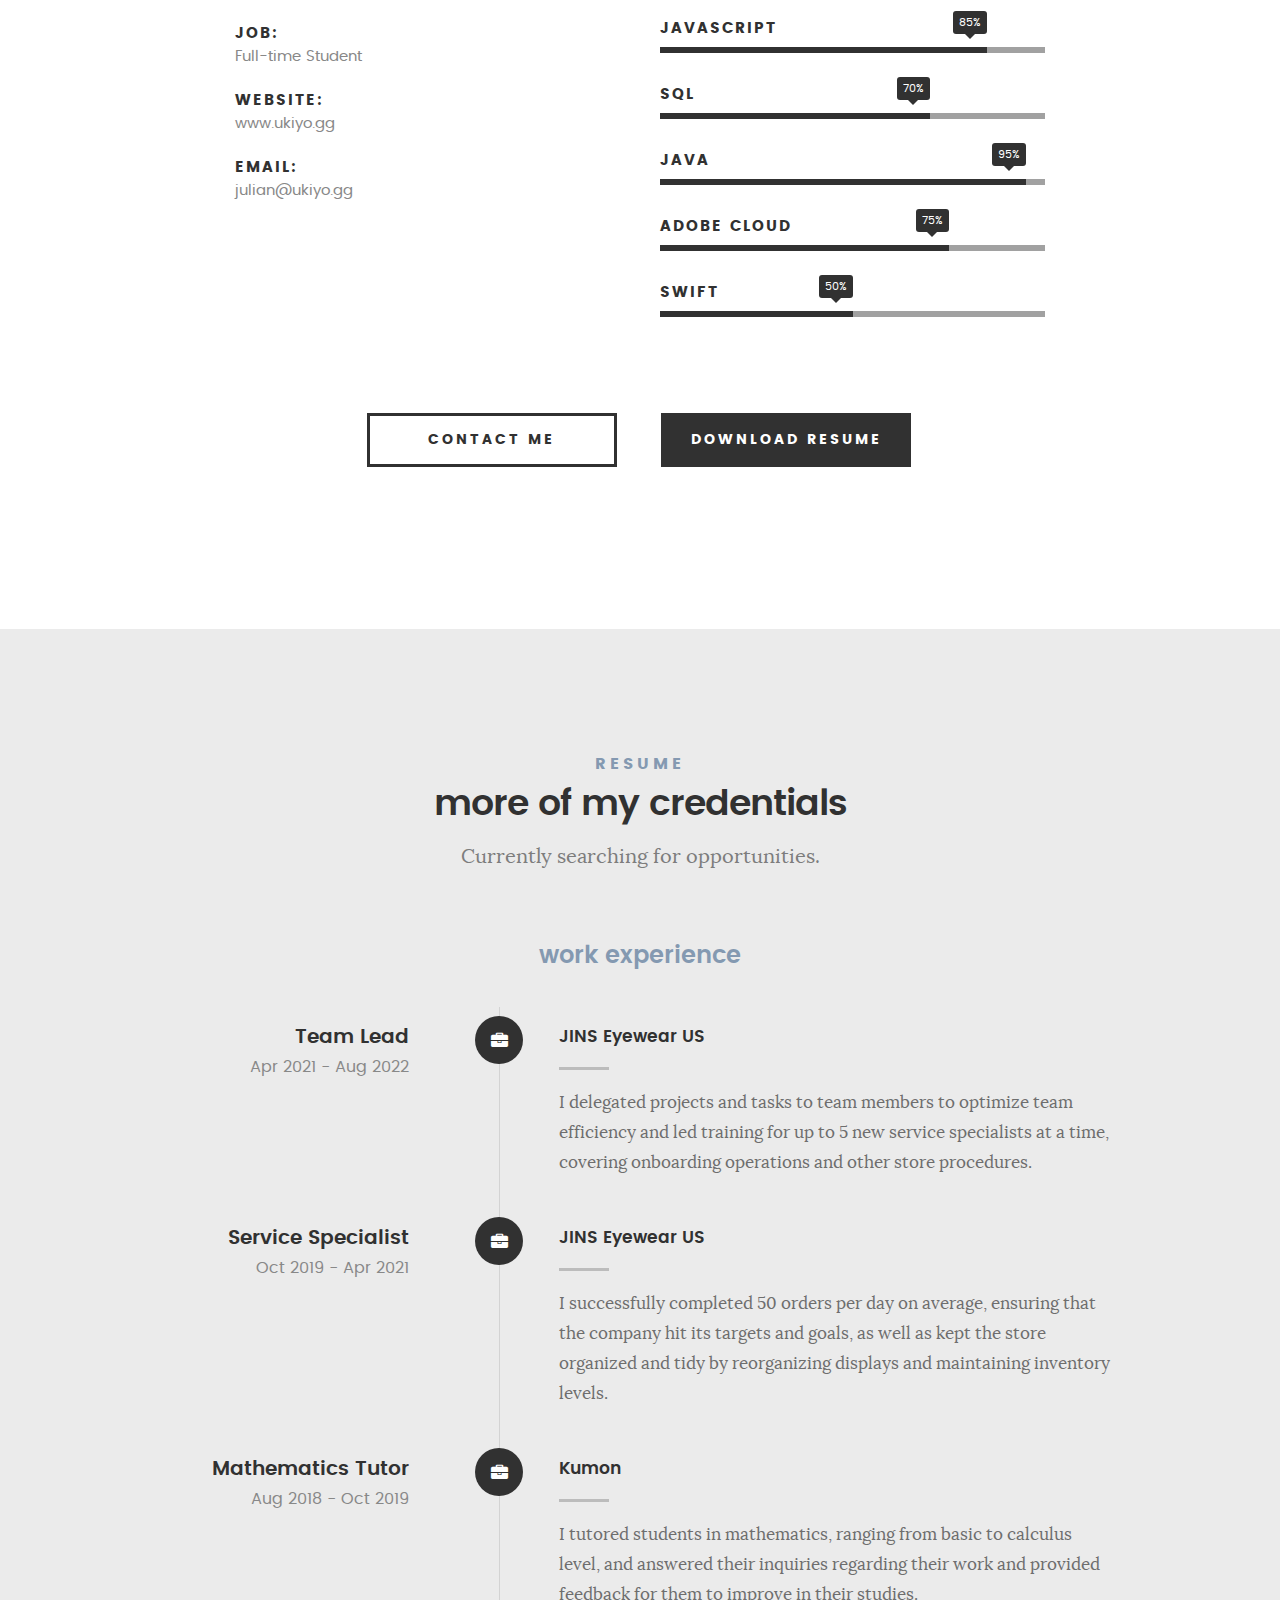
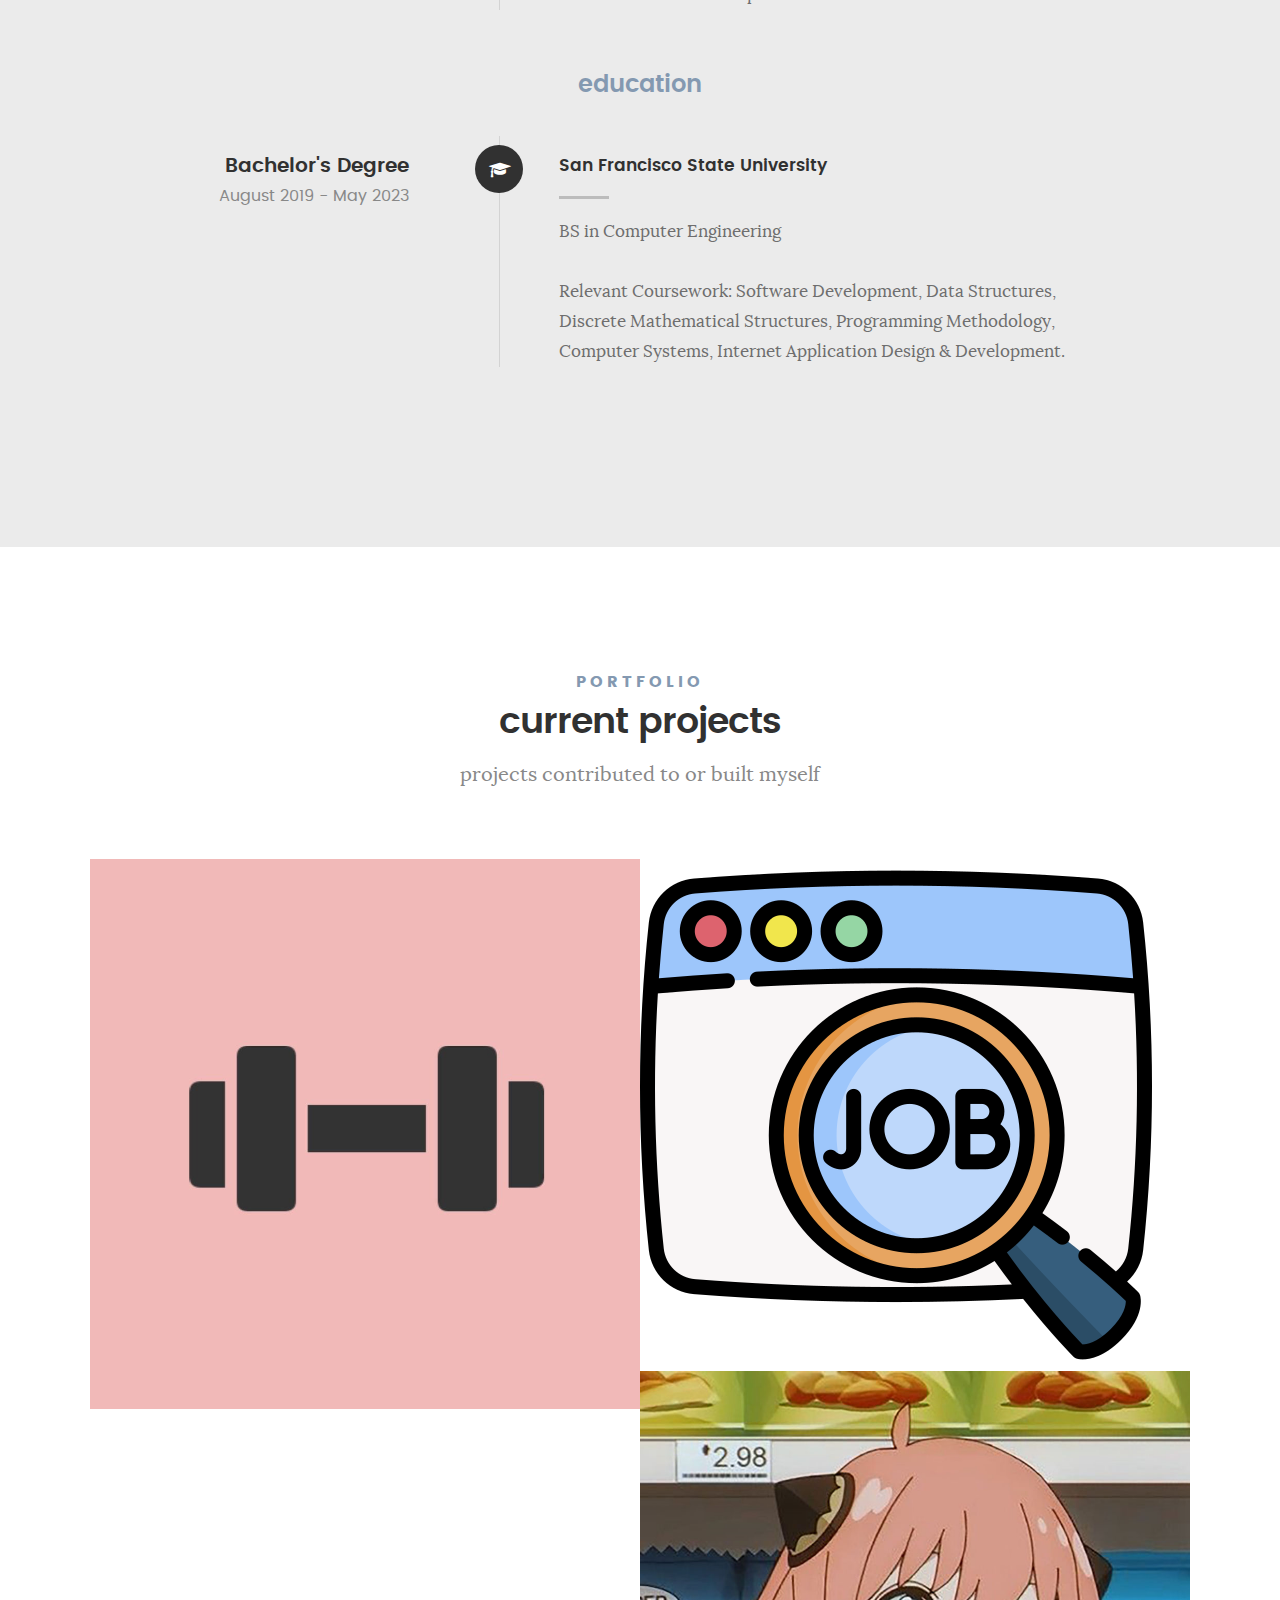
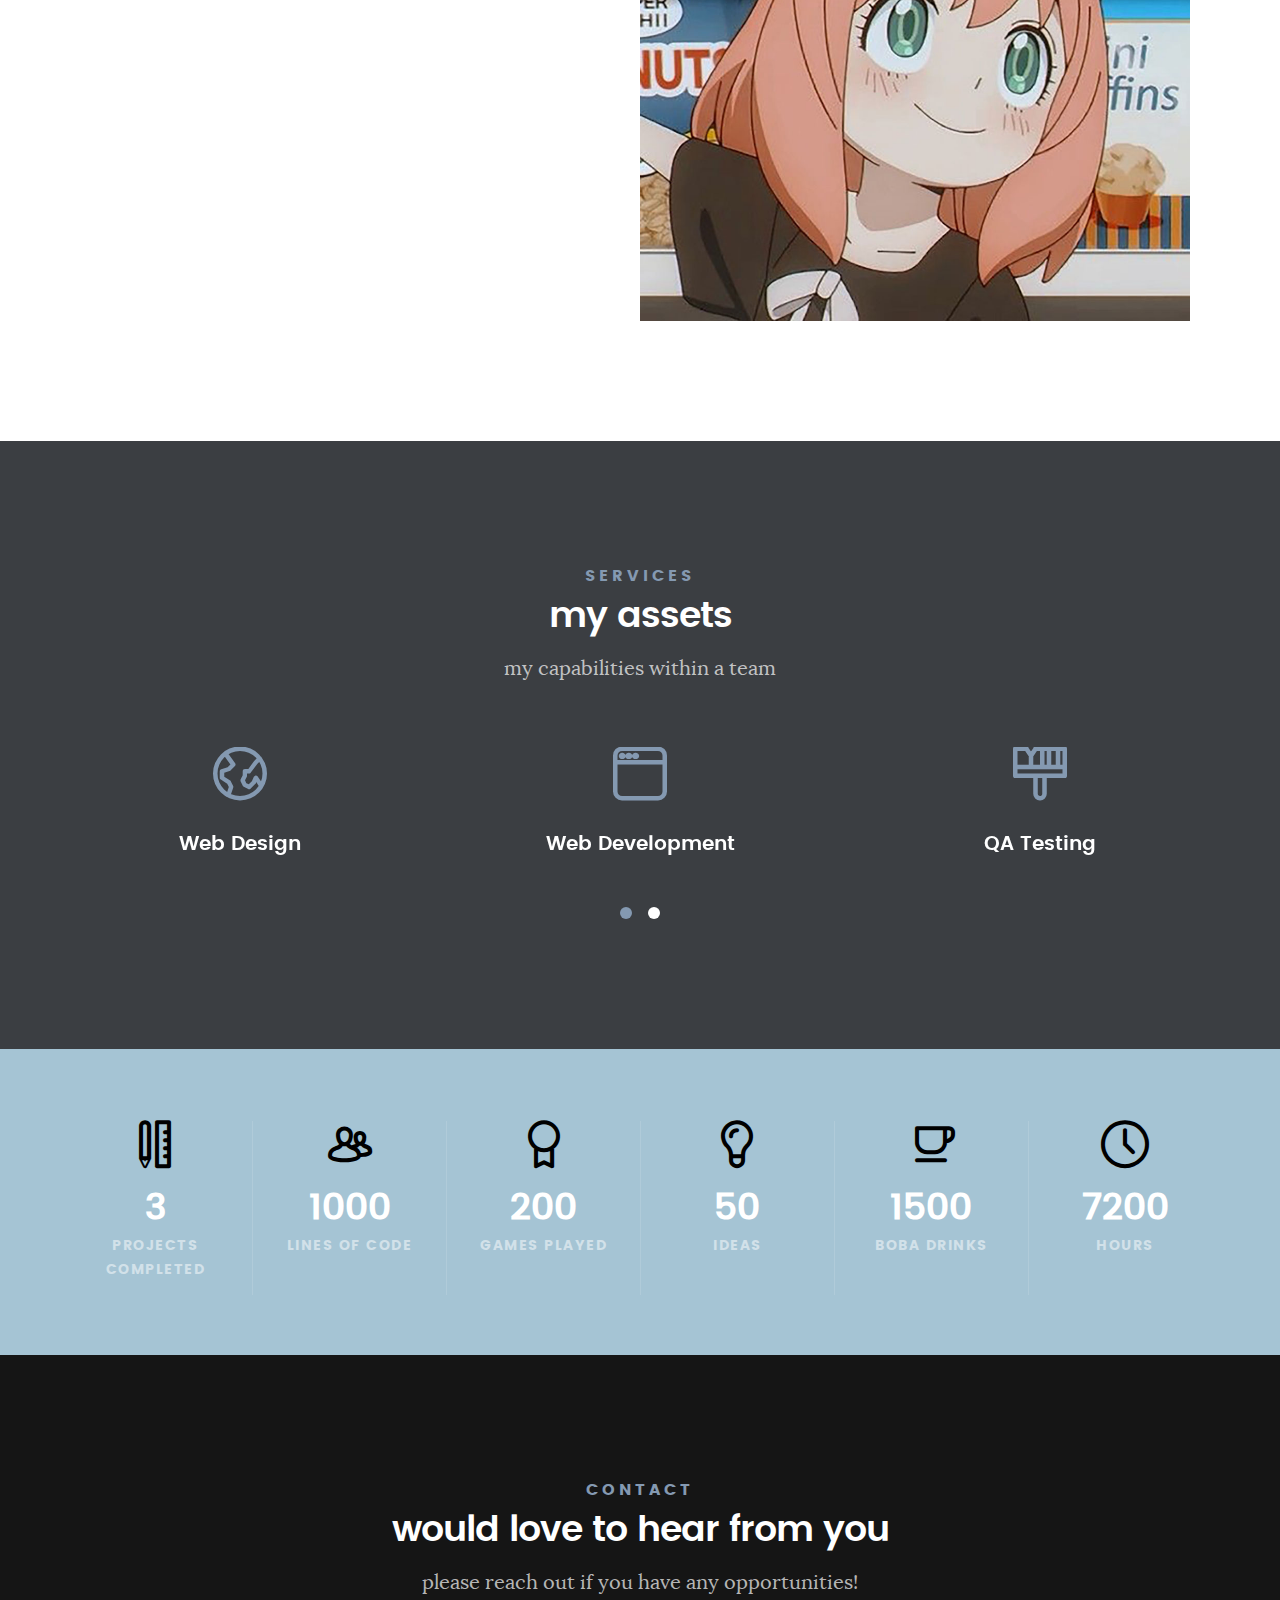
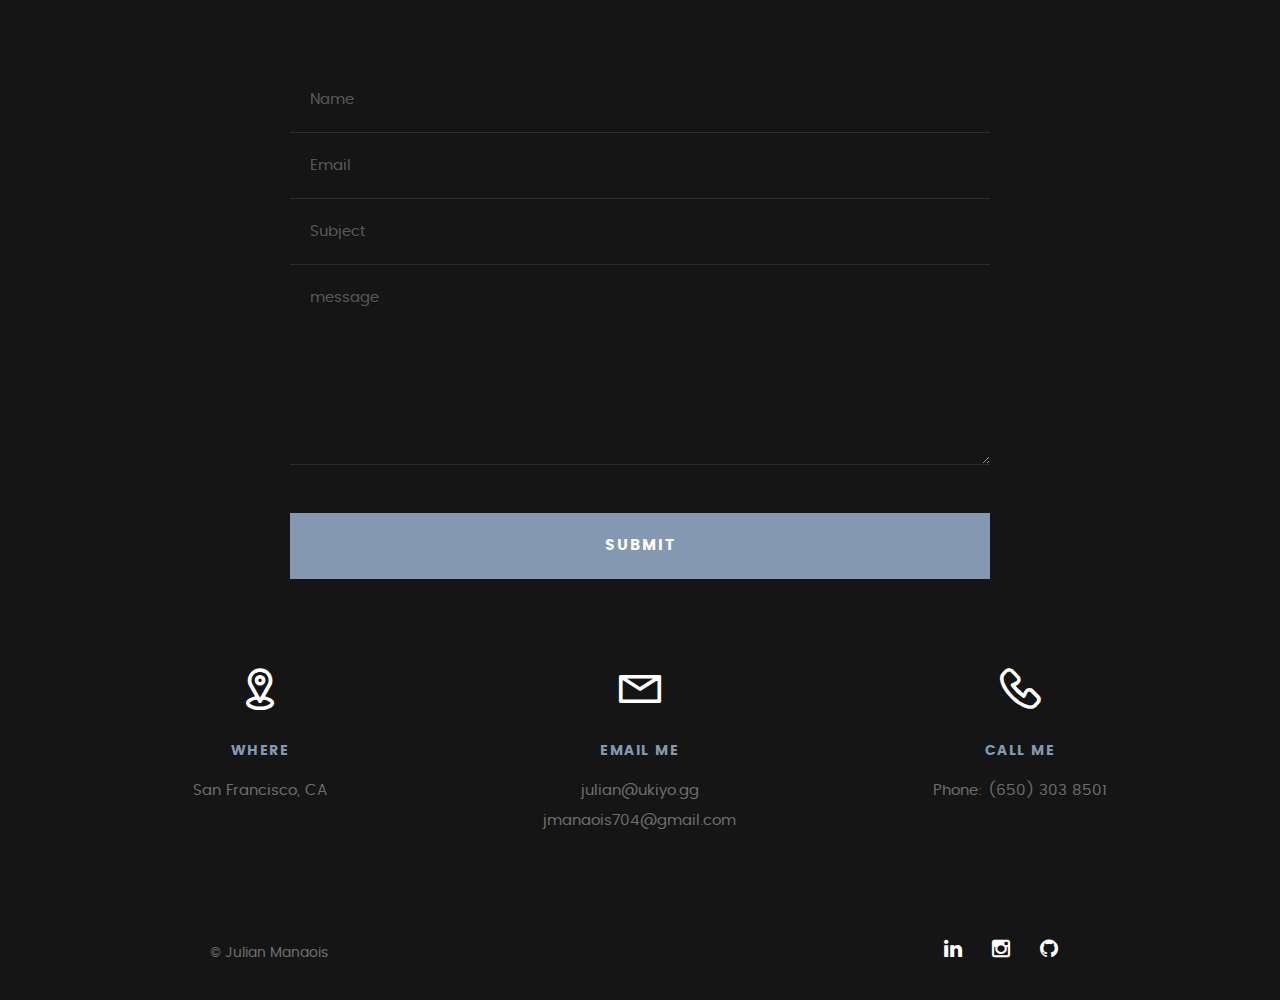
==== commit 9237d617: "edit img" ====
--- a/index.html
+++ b/index.html
@@ -7,7 +7,7 @@
    <!--- basic page needs
    ================================================== -->
    <meta charset="utf-8">
-	<title>JULIAN MANAOIS</title>
+	<title>Julian Manaois</title>
 	<meta name="description" content="">  
 	<meta name="author" content="">
 
@@ -26,9 +26,8 @@
 	<script src="./js/modernizr.js"></script>
 	<script src="./js/pace.min.js"></script>
 
-   <!-- favicons
-	================================================== -->
-	<link rel="icon" type="image/png" href="favicon.png">
+
+
 
 </head>
 
--- a/css/main.css
+++ b/css/main.css
@@ -949,7 +949,6 @@
 header .top-bar {
 	display: block;
 	background: #000000;
-	min-width: 220px;
 	min-height: 66px;
 	position: absolute;
 	left: 90px;
@@ -958,7 +957,6 @@
 header .logo {
 	float: left;
 	margin-left: 20px;
-	margin-right: 50px;
 	margin-top: 25px;
 	position: relative;
 }
@@ -970,10 +968,9 @@
 	font: 0/0 a;
 	text-shadow: none;
 	color: transparent;
-	width: 92px;
+	width: 60px;
 	height: 15px;
-	background: url("../images/logo.png") no-repeat center;
-	background-size: 92px 15px;
+	background-size: 60px 15px;
 }
 
 
@@ -1134,7 +1131,7 @@
 
 
 #intro {
-	background: #151515 url(../images/intro-bg.jpg) no-repeat center bottom;
+	background: #151515 url(../images/background.jpg) no-repeat center bottom;
 	-webkit-background-size: cover;
 	-moz-background-size: cover;
 	background-size: cover;
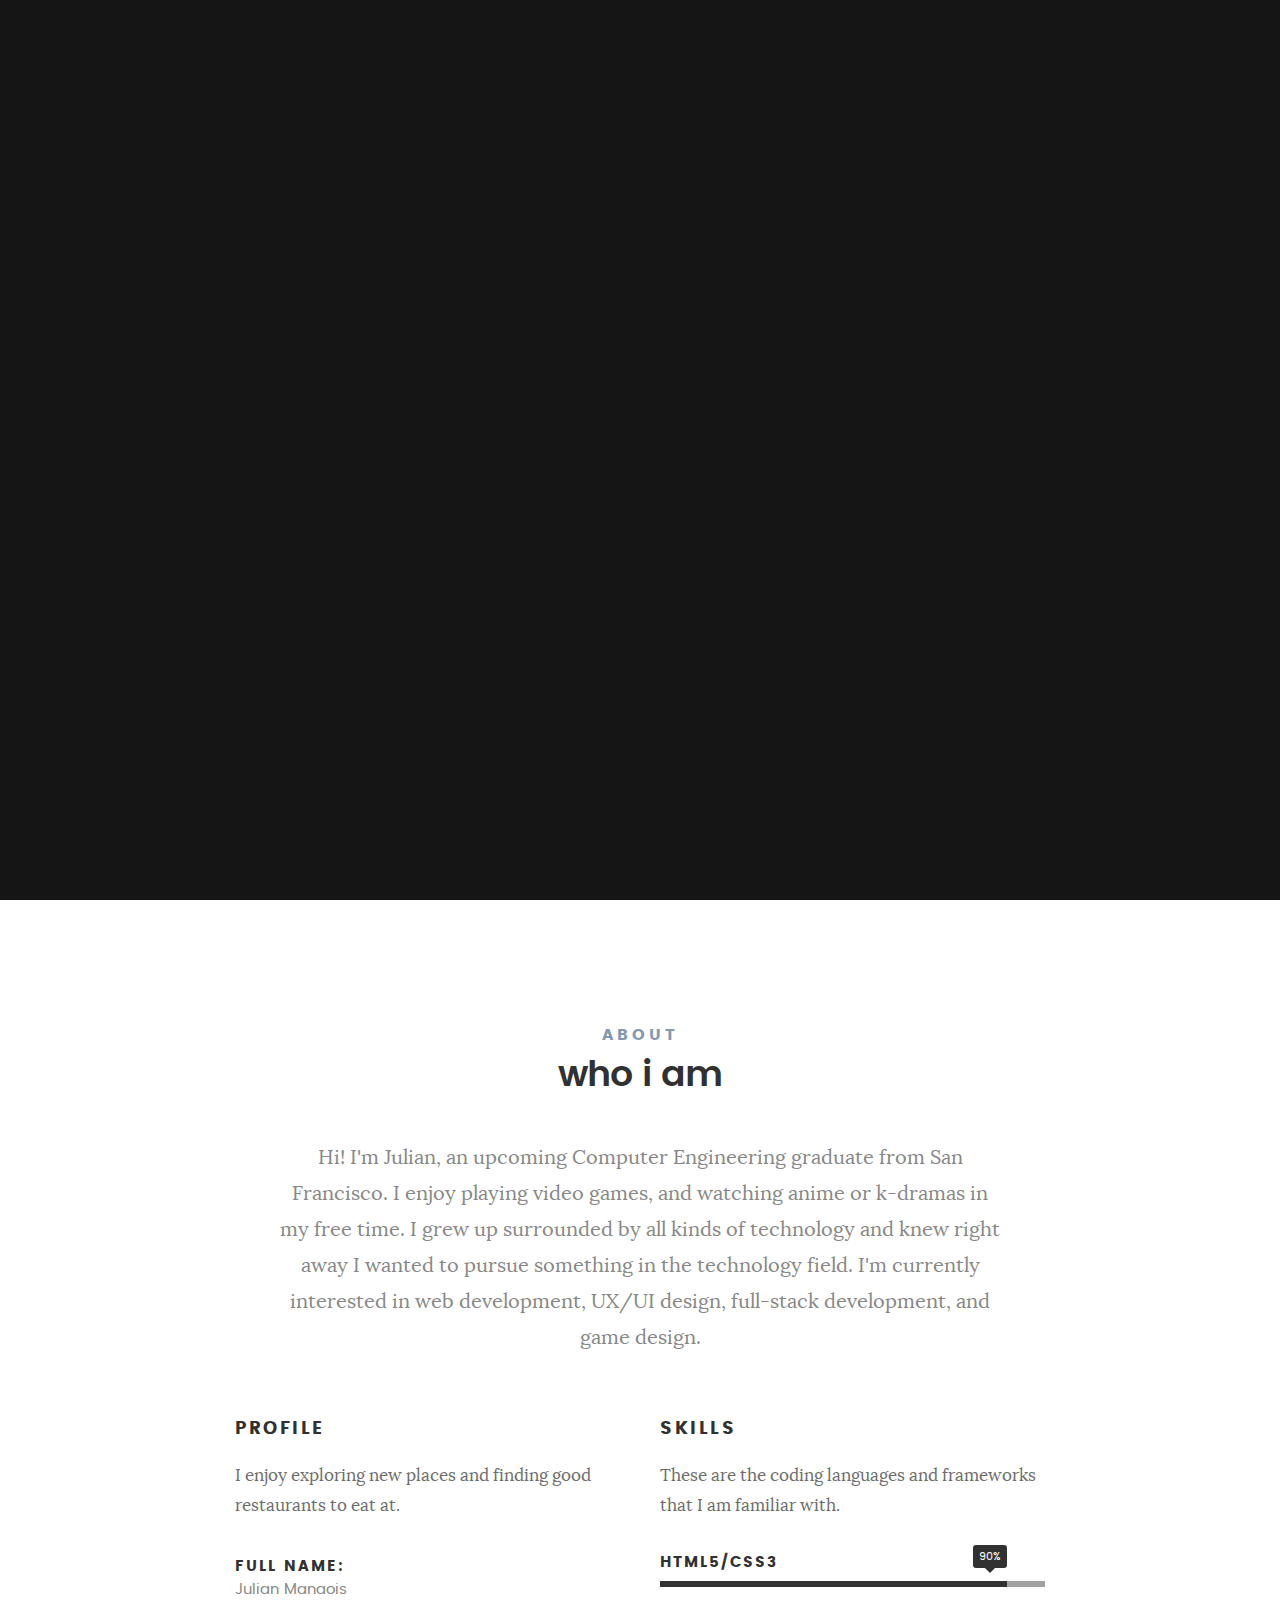
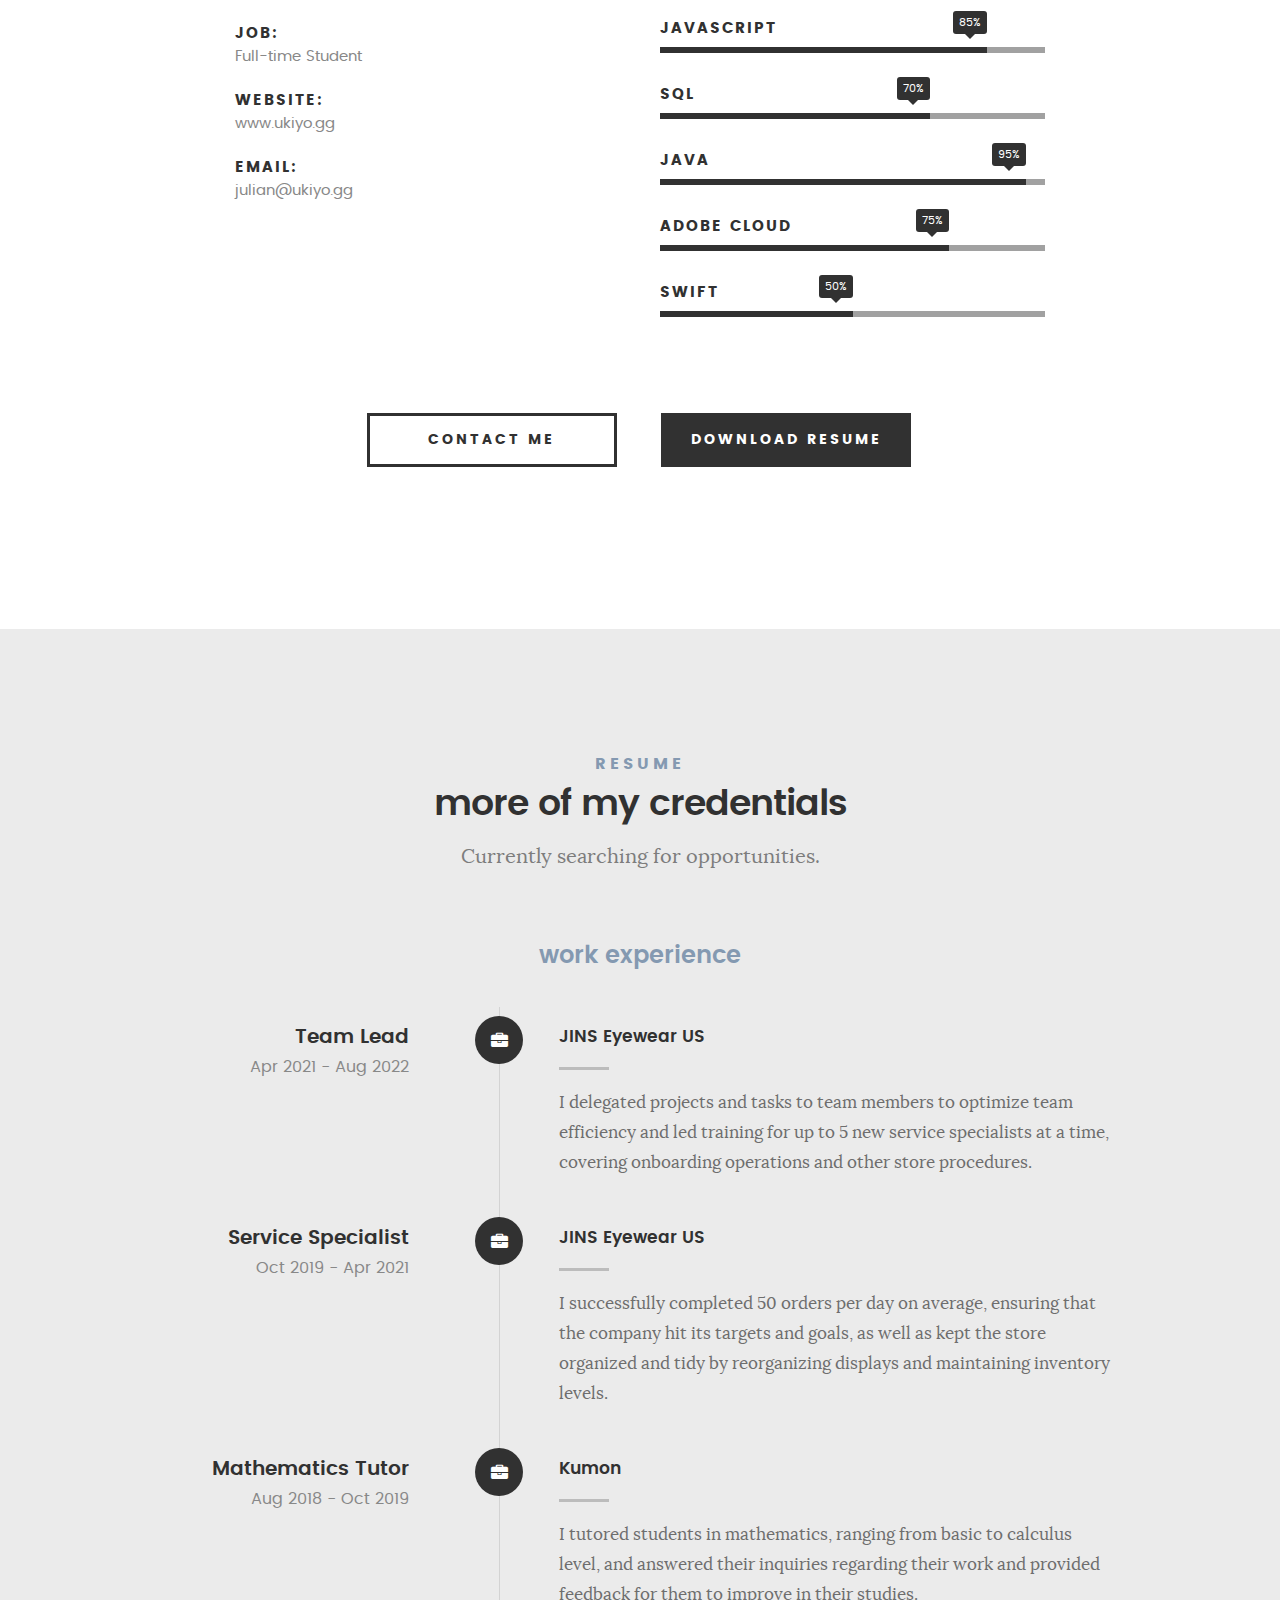
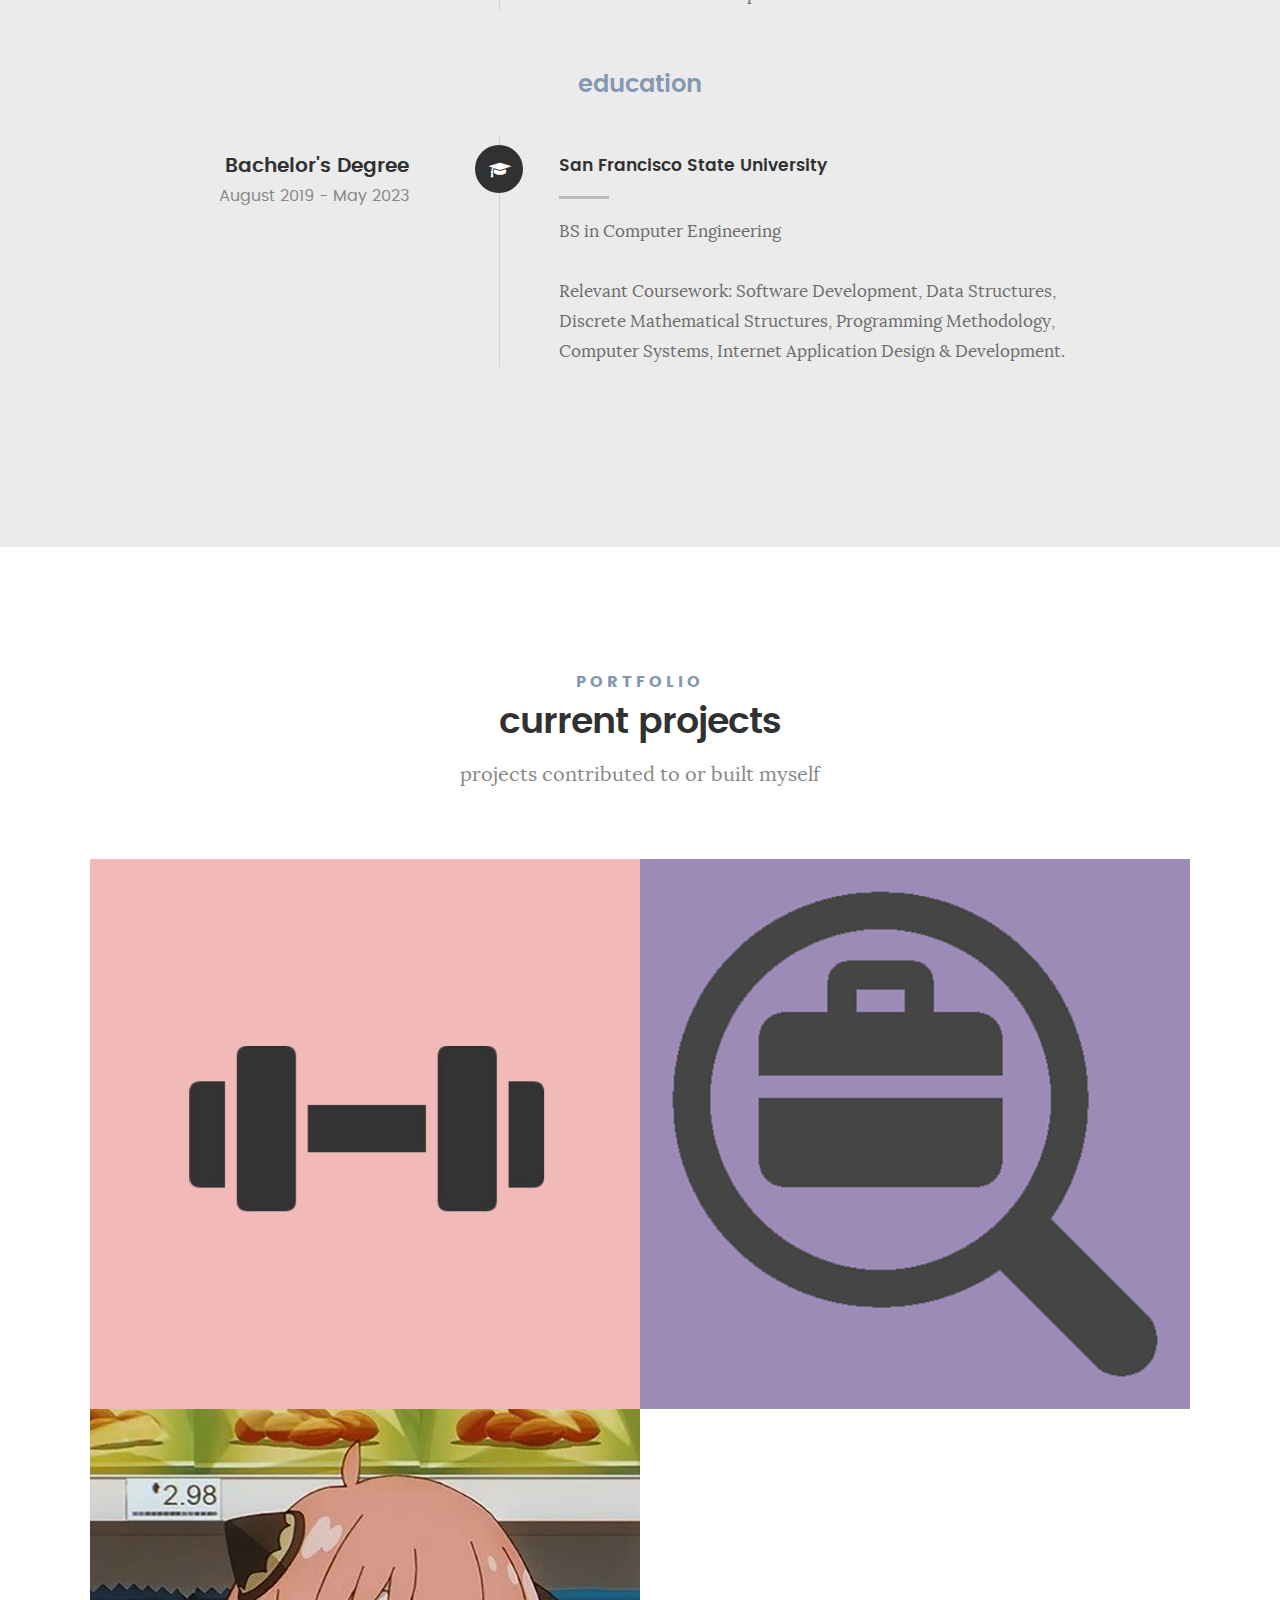
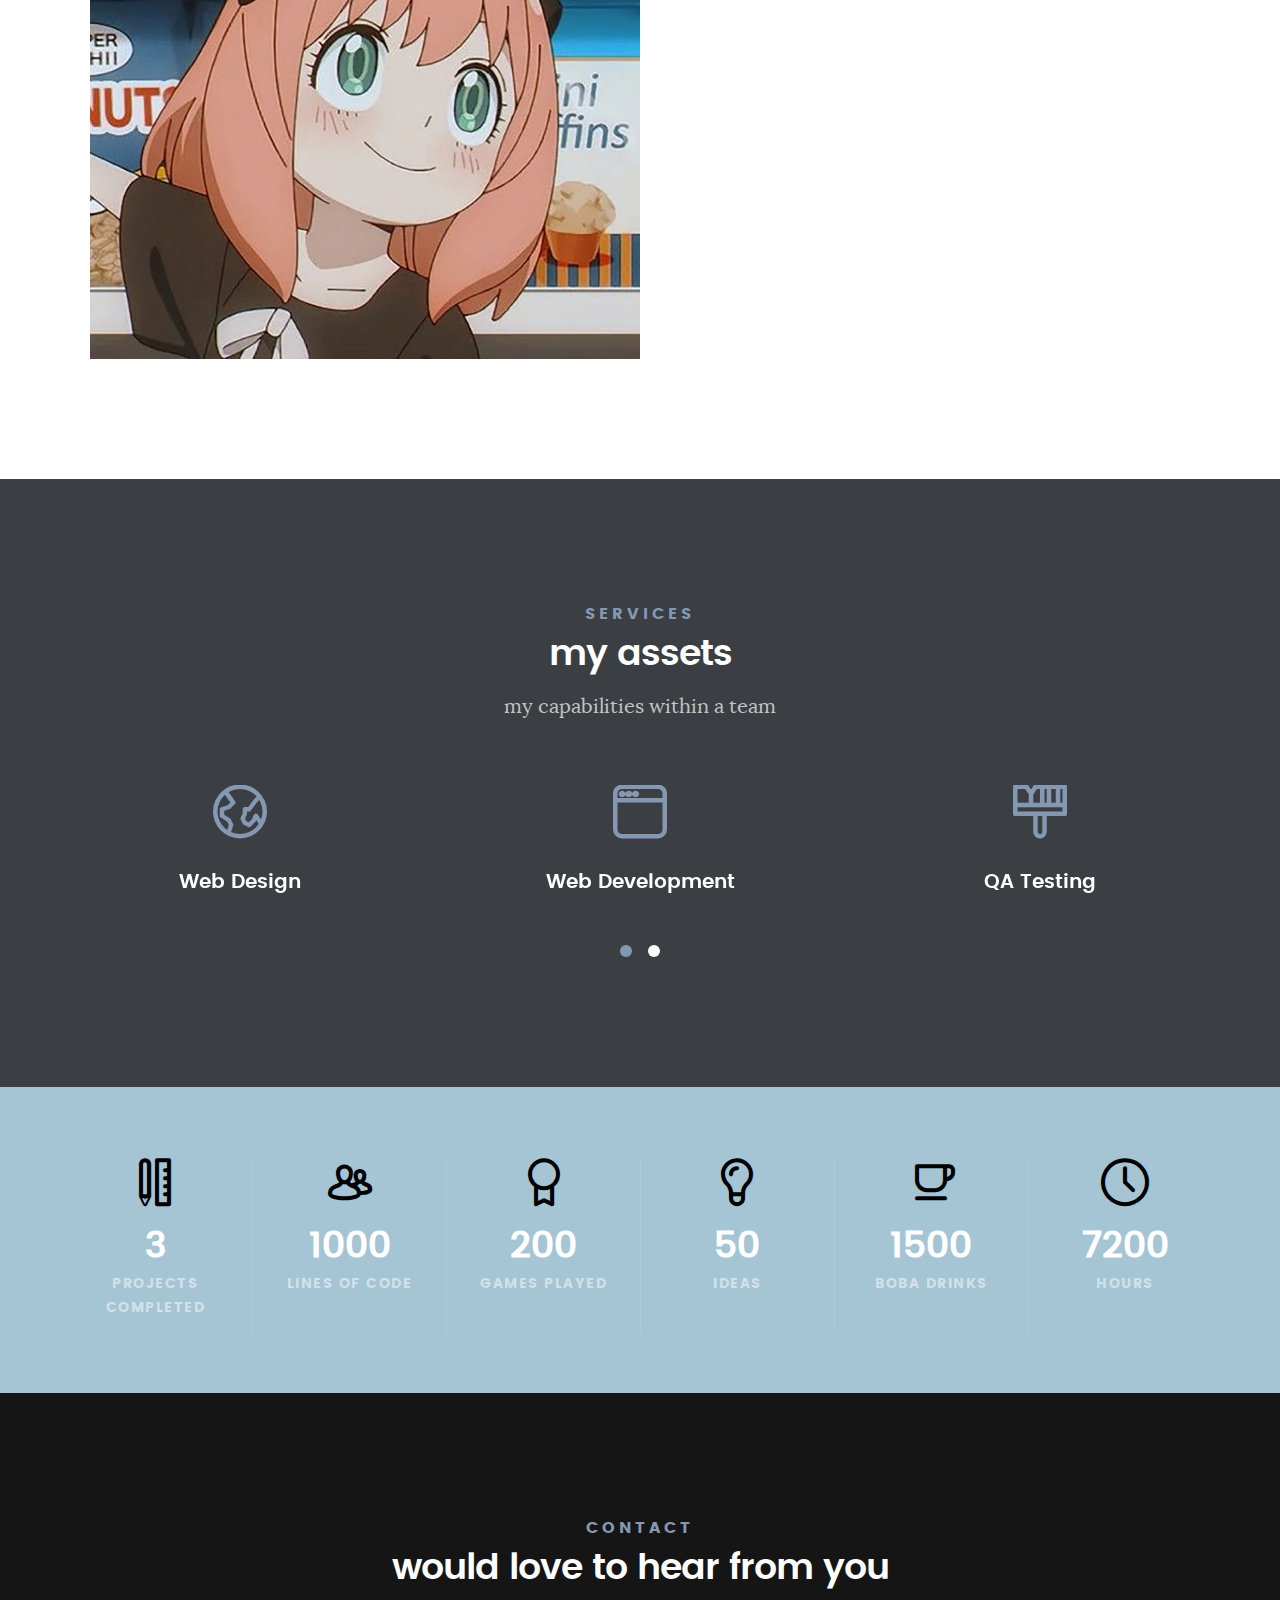
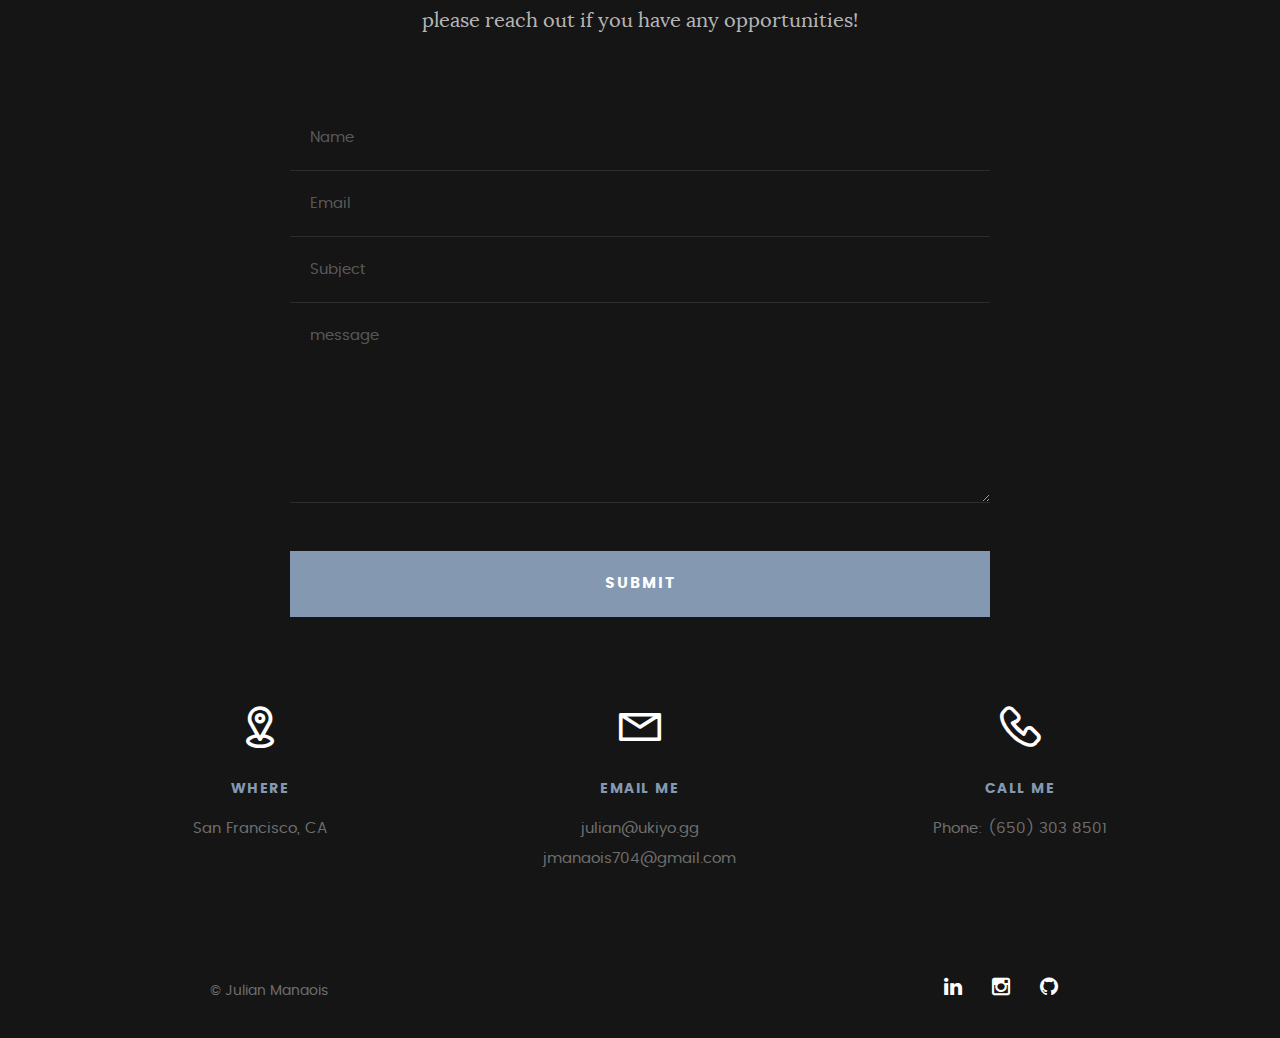
==== commit 4f6d6b2b: "edit imgs again" ====
--- a/index.html
+++ b/index.html
@@ -10,6 +10,7 @@
 	<title>Julian Manaois</title>
 	<meta name="description" content="">  
 	<meta name="author" content="">
+	<link rel="icon" type="image/x-icon" href="/images/Jmanaois.ico">
 
    <!-- mobile specific
    ================================================== -->
@@ -472,7 +473,7 @@
 				   <div id="modal-02" class="popup-modal slider mfp-hide">	
 
 				     	<div class="media">
-				     		<img src="images/portfolio/modals/m-jobhunter.png" alt="" />
+				     		<img src="images/portfolio/jobhunter.png" alt="" />
 				     	</div>      	
 
 					   <div class="description-box">
@@ -494,7 +495,7 @@
 				   <div id="modal-03" class="popup-modal slider mfp-hide">	
 
 				     	<div class="media">
-				     		<img src="images/portfolio/modals/m-anya.jpg" alt="" />
+				     		<img src="images/portfolio/anya.jpg" alt="" />
 				     	</div>      	
 
 					   <div class="description-box">
